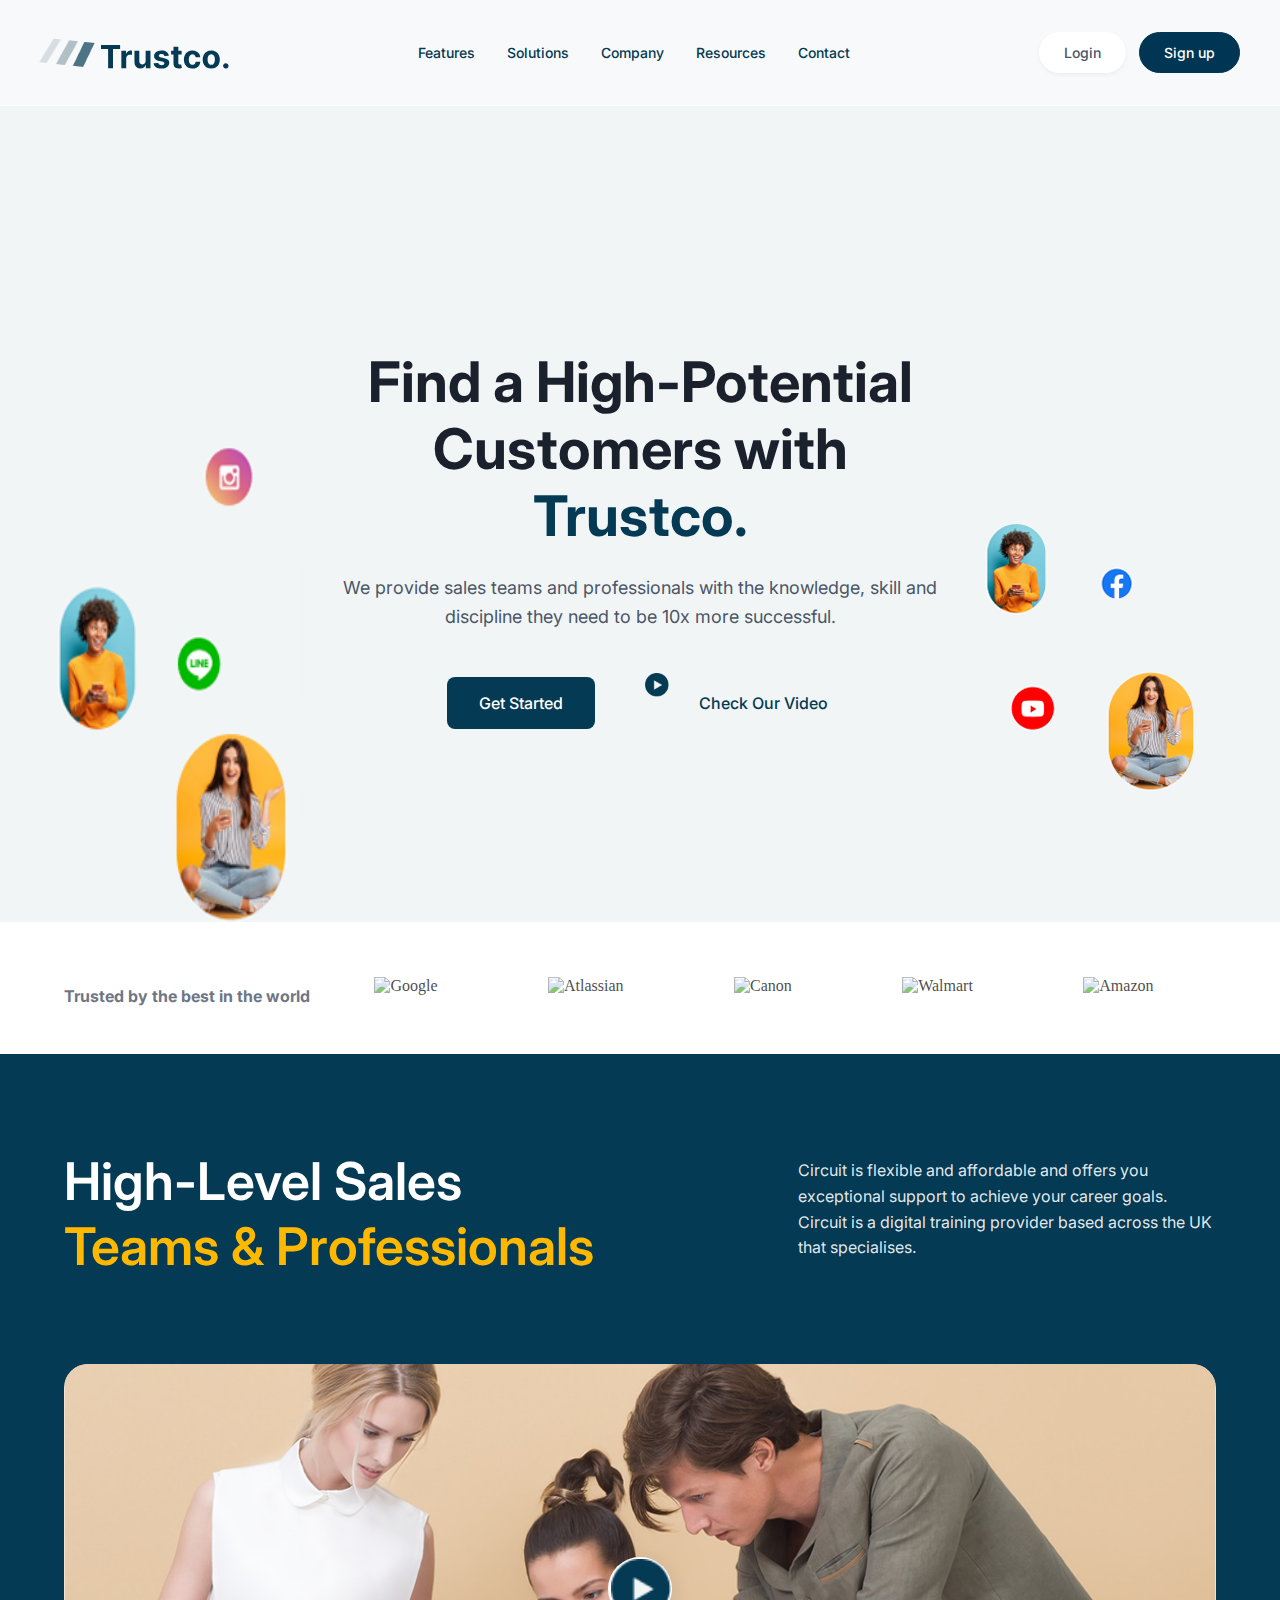
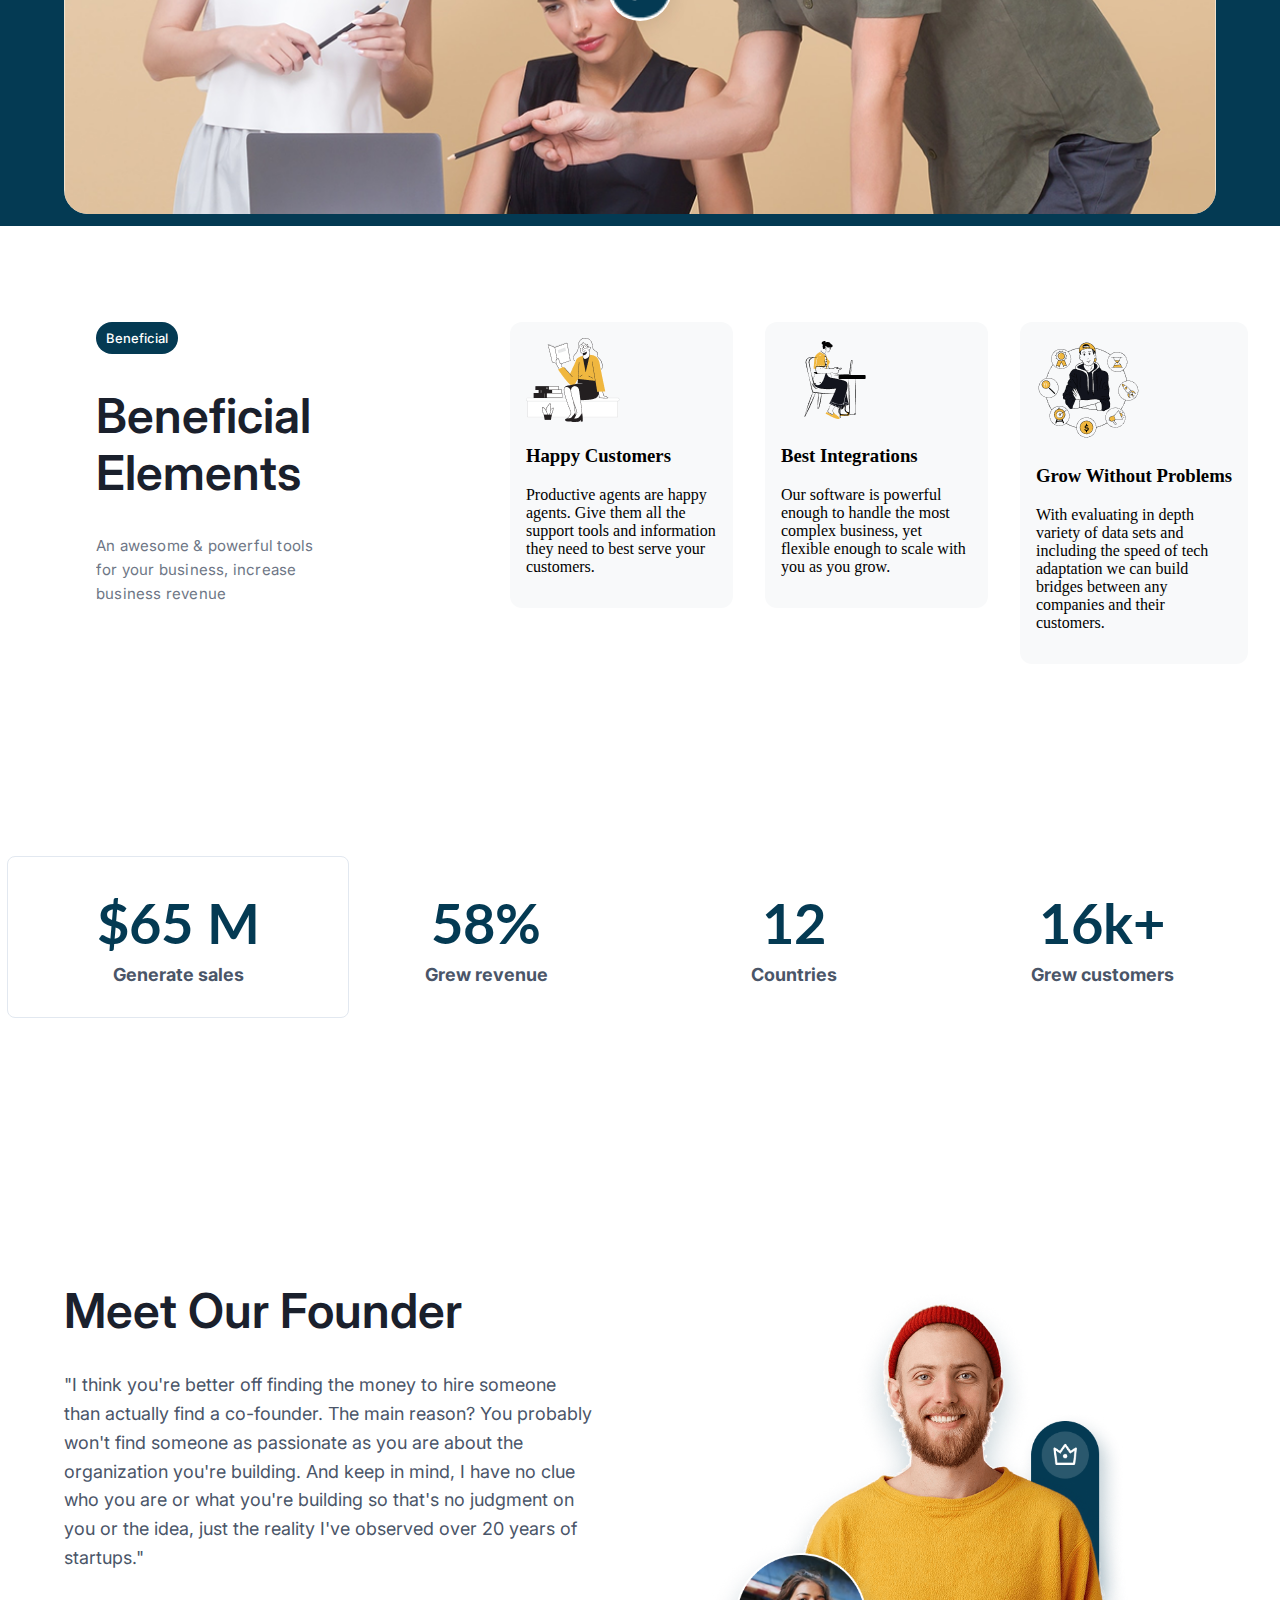
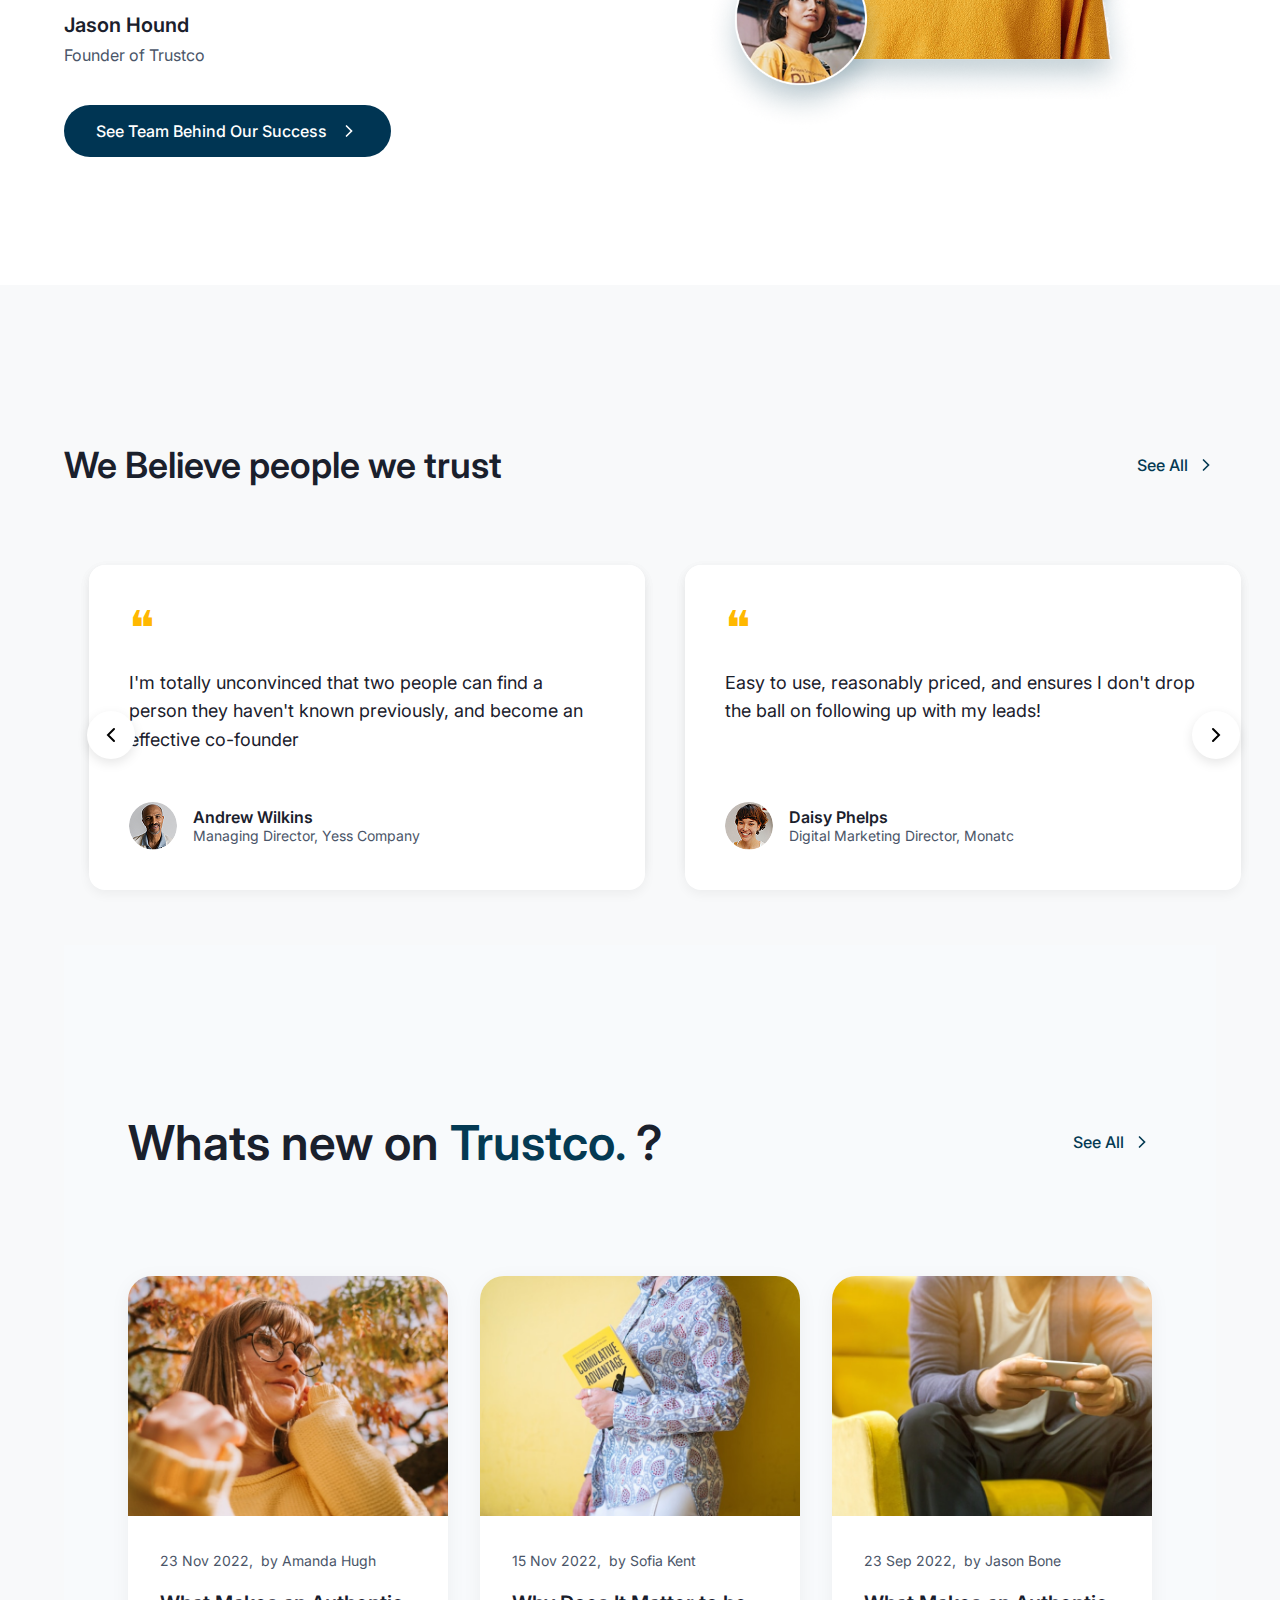
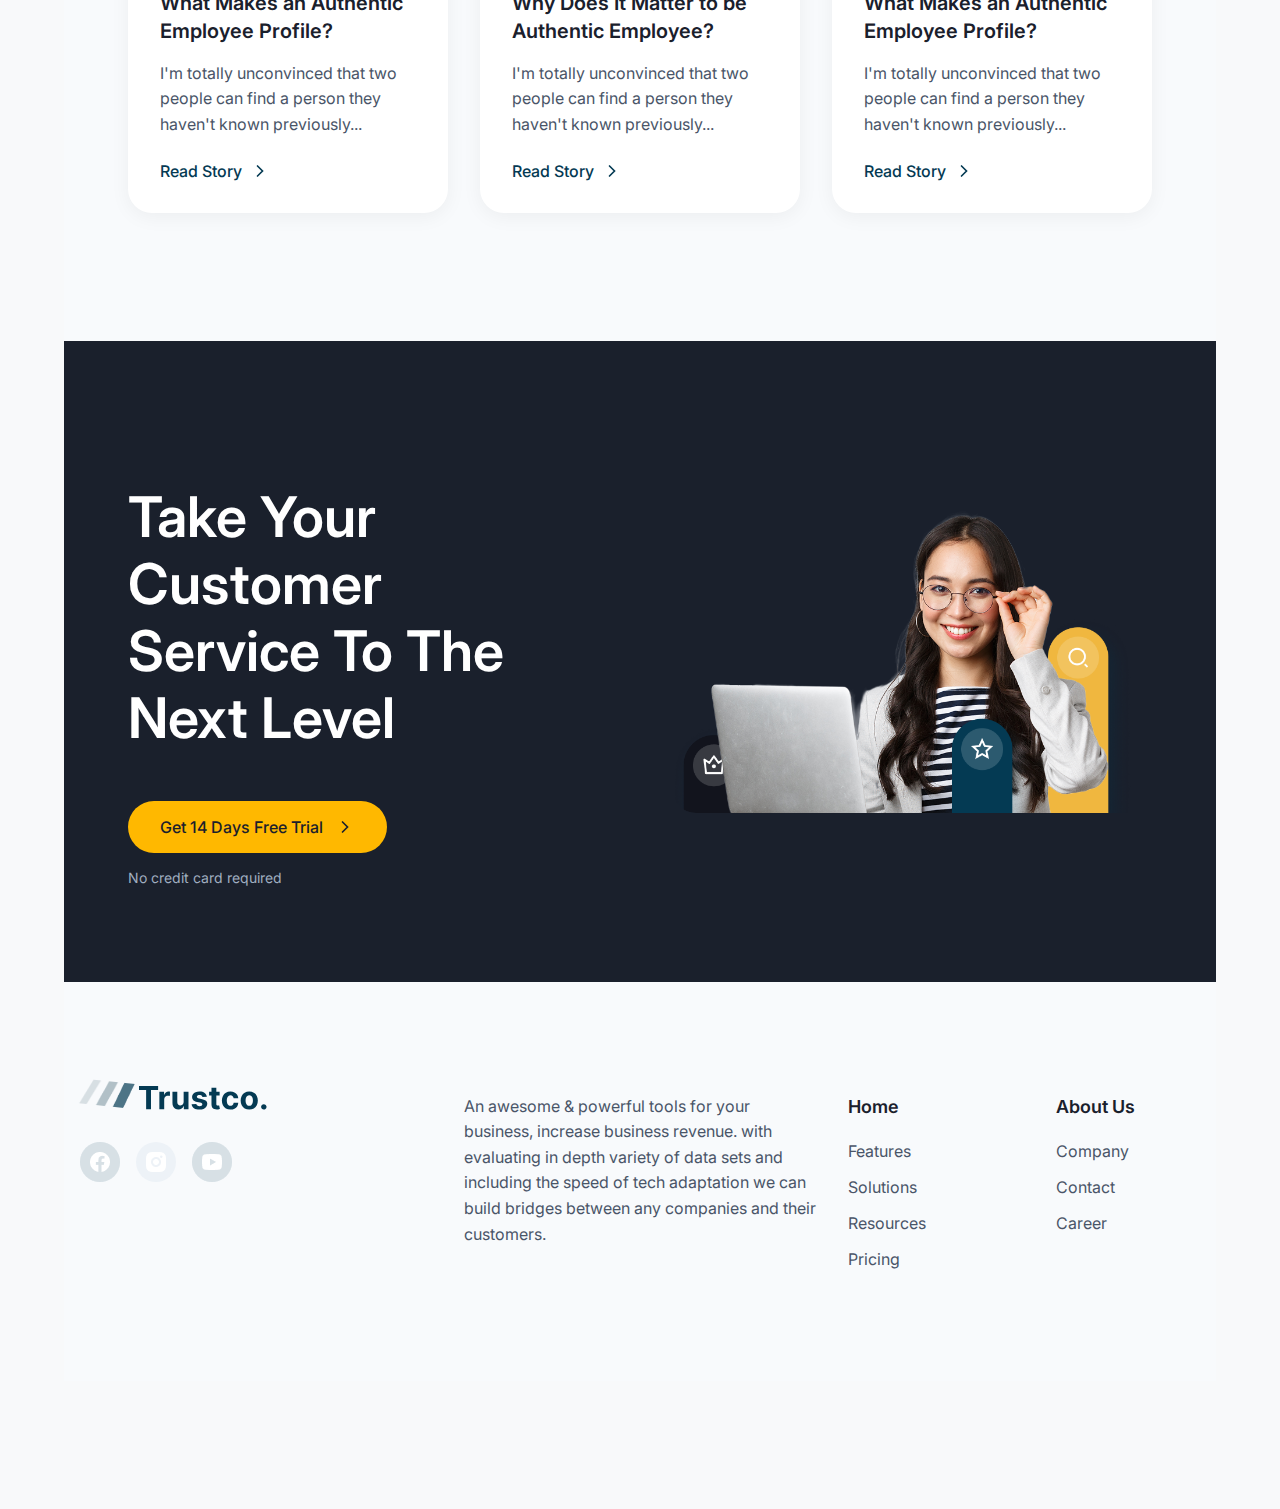
==== index.html @ 43c76c1c "Merge branch 'tr30-impliment-contact-page-responsiveness' into test-merge" ====
<!DOCTYPE html>
<html lang="en">
<head>
    <meta charset="UTF-8">
    <meta name="viewport" content="width=device-width, initial-scale=1.0">
    <title>TrustCo</title>
    <link rel="stylesheet" href="Style.css">
    <link href="https://fonts.googleapis.com/css2?family=Inter:wght@400;500;600;700&display=swap" rel="stylesheet">
</head>


<body>
    <header>
        <div class="header-section">
            <div class="logo">
                <div class="logo-sub">
                    <span class="stripe stripe-1">
                        <img src="./assets/Vector.png" class="logoimg1" style="opacity: 0.15;"/>
                    </span>
                    <span class="stripe stripe-2">
                        <img src="./assets/Vector (1).png" class="logoimg1" style="opacity: 0.4;"/>
                    </span>
                    <span class="stripe stripe-3">
                        <img src="./assets/Vector (3).png" class="logoimg1" style="opacity: 1;"/>
                    </span>
                </div>
                <img src="./assets/Trustco..svg" class="logoimg"/>  <!-- changed class from logoimg1 to logoimg -->
            </div>
            <div class="hamburger">
                <div class="bar"></div>
                <div class="bar"></div>
                <div class="bar"></div>
            </div>
    
            <nav class="nav-menu">
                <ul class="list-items">
                    <li class="list-data"><a>Features</a></li>
                    <li class="list-data"><a>Solutions</a></li>
                    <li class="list-data"><a>Company</a></li>
                    <li class="list-data"><a>Resources</a></li>
                    <li class="list-data"><a href="./contact.html">Contact</a></li>
                </ul>
                <!-- Mobile buttons -->
                <div class="mobile-btns">
                    <button class="logbtn">Login</button>
                    <button class="signbtn">Sign up</button>
                </div>
            </nav>
            <!-- Desktop/Laptop buttons -->
            <div class="btns desktop-btns">
                <button class="logbtn">Login</button>
                <button class="signbtn">Sign up</button>
            </div>
                </div>
    
        </div>
    </header>
<main class="container">
    <section class="primary-section">

        <div class="content-wrapper">

            <div class="floating-left">
                <div class="profile-oval">
                    <img src="assets/Hero 5.png" 
                     alt="Profile" 
                     class="img1">
                </div>
               
            </div>

            <div class="text-content">
                <h1 class="main-title">Find a High-Potential Customers with <span class="highlight">Trustco.</span></h1>
                <p class="subtitle">We provide sales teams and professionals with the knowledge, skill and discipline they need to be 10x more successful.</p>
                <div class="action-buttons">
                    <button class="primary-btn">Get Started</button>
                    <button class="secondary-btn">
                        <div class="play-icon">
                            <img src="./assets/Play.png"/>
                            
                        </div>
                        Check Our Video
                    </button>
                </div>
            </div>

            <div class="floating-right">
                <div class="social-circle instagram">
                    <img src="assets/Hero 6.png" alt="Instagram" class="img1">
                </div>
               
            </div>
        </div>
    </section>
    <section class="trusted-section">
        <div class="trusted-container">
            <h3 class="trusted-text">Trusted by the best in the world</h3>
            <div class="trusted-logos">
                <img src="./assets/google.png" alt="Google" class="company-logo">
                <img src="./assets/atlassian.png" alt="Atlassian" class="company-logo">
                <img src="./assets/canon.png" alt="Canon" class="company-logo">
                <img src="./assets/walmart.png" alt="Walmart" class="company-logo">
                <img src="./assets/amazon.png" alt="Amazon" class="company-logo">
            </div>
        </div>
    </section>
    <section class="hero-section">
        <div class="hero-container">
            <div class="hero-content">
                <div class="hero-text-content">
                    <div class="hero-title-wrapper">
                        <h1 class="hero-title">High-Level Sales<br><span class="hero-subtitle">Teams & Professionals</span></h1>
                    </div>
                    <div class="hero-text-wrapper">
                        <p class="hero-text">Circuit is flexible and affordable and offers you exceptional support to achieve your career goals. Circuit is a digital training provider based across the UK that specialises.</p>
                    </div>
                </div>
                <div class="hero-image">
                    <img src="./assets/BG.png" alt="Sales Team" class="team-image">
                    <div class="play-button">
                        <img src="./assets/Play.png" alt="Play" class="play-icon">
                    </div>
                </div>
            </div>
        </div>
    </section>
    <section class="beneficial-section" style="overflow: hidden;">
        <div class="beneficial-content">
            <div class="beneficial-info">
                <div class="beneficial-tag">Beneficial</div>
                <!-- Fix the class name typo -->
                <h1 class="beneficial-title">Beneficial<br>Elements</h1>
                <p class="beneficial-desc">An awesome & powerful tools for your business, increase business revenue</p>
            </div>
            
            <div class="benefit-card">
                <div class="benefit-icon">
                    <img src="./assets/Illust 1.png" alt="Happy Customers">
                </div>
                <h3 class="benefit-title">Happy Customers</h3>
                <p class="benefit-text">Productive agents are happy agents. Give them all the support tools and information they need to best serve your customers.</p>
            </div>
            
            <div class="benefit-card">
                <div class="benefit-icon">
                    <img src="./assets/Illust 2.png" alt="Best Integrations">
                </div>
                <h3 class="benefit-title">Best Integrations</h3>
                <p class="benefit-text">Our software is powerful enough to handle the most complex business, yet flexible enough to scale with you as you grow.</p>
            </div>
            
            <div class="benefit-card">
                <div class="benefit-icon">
                    <img src="./assets/Illust 3.png" alt="Grow Without Problems">
                </div>
                <h3 class="benefit-title">Grow Without Problems</h3>
                <p class="benefit-text">With evaluating in depth variety of data sets and including the speed of tech adaptation we can build bridges between any companies and their customers.</p>
            </div>
        </div>
    </section>
    <div class="main-wrapper">
        <section class="statistics-section">
            <div class="statistics-container">
                <div class="stat-item">
                    <div class="stat-box">
                        <div class="stat-number">$65 M</div>
                        <div class="stat-label">Generate sales</div>
                    </div>
                </div>
                <div class="stat-item">
                    <div class="stat-box">
                        <div class="stat-number">58%</div>
                        <div class="stat-label">Grew revenue</div>
                    </div>
                </div>
                <div class="stat-item">
                    <div class="stat-box">
                        <div class="stat-number">12</div>
                        <div class="stat-label">Countries</div>
                    </div>
                </div>
                <div class="stat-item">
                    <div class="stat-box">
                        <div class="stat-number">16k+</div>
                        <div class="stat-label">Grew customers</div>
                    </div>
                </div>
            </div>
        </section>
    </div>

    <section class="founder-section">
        <div class="founder-container">
            <div class="founder-content">
                <h2 class="founder-title">Meet Our Founder</h2>
                <p class="founder-quote">"I think you're better off finding the money to hire someone than actually find a co-founder. The main reason? You probably won't find someone as passionate as you are about the organization you're building. And keep in mind, I have no clue who you are or what you're building so that's no judgment on you or the idea, just the reality I've observed over 20 years of startups."</p>
                <div class="founder-info">
                    <h3 class="founder-name">Jason Hound</h3>
                    <span class="founder-position">Founder of Trustco</span>
                </div>
                <a href="#" class="team-link">
                    See Team Behind Our Success
                    <svg width="20" height="20" viewBox="0 0 24 24" fill="none">
                        <path d="M9 18L15 12L9 6" stroke="currentColor" stroke-width="2" stroke-linecap="round"/>
                    </svg>
                </a>
            </div>
            <div class="founder-image-wrapper">
                <img src="./assets/Decoration Profile.png" alt="Founder" class="founder-image">
                <!-- <div class="team-member-circle">
                    <img src="./assets/team-member.jpg" alt="Team Member" class="team-member-image">
                </div> -->
                <!-- <div class="notification-badge">
                    <img src="./assets/crown.png" alt="Crown" class="crown-icon">
                    <span class="badge-number">1</span>
                </div> -->
            </div>
        </div>
    </section>        

    <section class="testimonials-section">
        <div class="testimonials-container">
            <div class="testimonials-header">
                <h2 class="testimonials-title">We Believe people we trust</h2>
                <a href="#" class="see-all">
                    See All
                    <svg width="20" height="20" viewBox="0 0 24 24" fill="none">
                        <path d="M9 18L15 12L9 6" stroke="currentColor" stroke-width="2" stroke-linecap="round"/>
                    </svg>
                </a>
            </div>
    
            <div class="carousel-container">
                <div class="testimonials-slider">
                    <!-- Slide 1 -->
                    <div class="testimonial-slide">
                        <div class="testimonial-card">
                            <div class="testimonial-content">
                                <div class="quote-mark">❝</div>
                                <blockquote class="testimonial-text">
                                    I'm totally unconvinced that two people can find a person they haven't known previously, and become an effective co-founder
                                </blockquote>
                                <footer class="testimonial-footer">
                                    <div class="author-details">
                                        <img src="./assets/Photo.png" alt="Andrew Wilkins" class="author-avatar">
                                        <div class="author-info">
                                            <cite class="author-name">Andrew Wilkins</cite>
                                            <span class="author-title">Managing Director, Yess Company</span>
                                        </div>
                                    </div>
                                </footer>
                            </div>
                        </div>
                        <div class="testimonial-card">
                            <div class="testimonial-content">
                                <div class="quote-mark">❝</div>
                                <blockquote class="testimonial-text">
                                    Easy to use, reasonably priced, and ensures I don't drop the ball on following up with my leads!
                                </blockquote>
                                <footer class="testimonial-footer">
                                    <div class="author-details">
                                        <img src="./assets/Photo (1).png" alt="Daisy Phelps" class="author-avatar">
                                        <div class="author-info">
                                            <cite class="author-name">Daisy Phelps</cite>
                                            <span class="author-title">Digital Marketing Director, Monatc</span>
                                        </div>
                                    </div>
                                </footer>
                            </div>
                        </div>
                    </div>
    
                    <!-- Slide 2 -->
                    <div class="testimonial-slide">
                        <div class="testimonial-card">
                            <div class="testimonial-content">
                                <div class="quote-mark">❝</div>
                                <blockquote class="testimonial-text">
                                    The platform has transformed how we engage with customers. The analytics provide invaluable insights for our strategy.
                                </blockquote>
                                <footer class="testimonial-footer">
                                    <div class="author-details">
                                        <img src="./assets/Photo.png" alt="Michael Johnson" class="author-avatar">
                                        <div class="author-info">
                                            <cite class="author-name">Michael Johnson</cite>
                                            <span class="author-title">CEO, Innovate Solutions</span>
                                        </div>
                                    </div>
                                </footer>
                            </div>
                        </div>
                        <div class="testimonial-card">
                            <div class="testimonial-content">
                                <div class="quote-mark">❝</div>
                                <blockquote class="testimonial-text">
                                    Implementation was seamless, and the support team was exceptional throughout the entire process.
                                </blockquote>
                                <footer class="testimonial-footer">
                                    <div class="author-details">
                                        <img src="./assets/Photo (1).png" alt="Sarah Williams" class="author-avatar">
                                        <div class="author-info">
                                            <cite class="author-name">Sarah Williams</cite>
                                            <span class="author-title">Operations Manager, TechFlow</span>
                                        </div>
                                    </div>
                                </footer>
                            </div>
                        </div>
                    </div>
    
                    <!-- Slide 3 -->
                    <div class="testimonial-slide">
                        <div class="testimonial-card">
                            <div class="testimonial-content">
                                <div class="quote-mark">❝</div>
                                <blockquote class="testimonial-text">
                                    The ROI we've seen since implementing this solution has exceeded our expectations by 200%.
                                </blockquote>
                                <footer class="testimonial-footer">
                                    <div class="author-details">
                                        <img src="./assets/Photo.png" alt="Robert Chen" class="author-avatar">
                                        <div class="author-info">
                                            <cite class="author-name">Robert Chen</cite>
                                            <span class="author-title">Finance Director, Global Ventures</span>
                                        </div>
                                    </div>
                                </footer>
                            </div>
                        </div>
                        <div class="testimonial-card">
                            <div class="testimonial-content">
                                <div class="quote-mark">❝</div>
                                <blockquote class="testimonial-text">
                                    Their customer-centric approach and attention to detail make them stand out in a crowded market.
                                </blockquote>
                                <footer class="testimonial-footer">
                                    <div class="author-details">
                                        <img src="./assets/Photo (1).png" alt="Emma Rodriguez" class="author-avatar">
                                        <div class="author-info">
                                            <cite class="author-name">Emma Rodriguez</cite>
                                            <span class="author-title">Customer Success Lead, Elevate</span>
                                        </div>
                                    </div>
                                </footer>
                            </div>
                        </div>
                    </div>
    
                    <!-- Slide 4 -->
                    <div class="testimonial-slide">
                        <div class="testimonial-card">
                            <div class="testimonial-content">
                                <div class="quote-mark">❝</div>
                                <blockquote class="testimonial-text">
                                    We've been able to scale our operations efficiently while maintaining quality, thanks to this platform.
                                </blockquote>
                                <footer class="testimonial-footer">
                                    <div class="author-details">
                                        <img src="./assets/Photo.png" alt="David Park" class="author-avatar">
                                        <div class="author-info">
                                            <cite class="author-name">David Park</cite>
                                            <span class="author-title">Growth Manager, Scaling Inc</span>
                                        </div>
                                    </div>
                                </footer>
                            </div>
                        </div>
                        <div class="testimonial-card">
                            <div class="testimonial-content">
                                <div class="quote-mark">❝</div>
                                <blockquote class="testimonial-text">
                                    The intuitive interface and powerful features have made our team more productive than ever before.
                                </blockquote>
                                <footer class="testimonial-footer">
                                    <div class="author-details">
                                        <img src="./assets/Photo (1).png" alt="Jessica Taylor" class="author-avatar">
                                        <div class="author-info">
                                            <cite class="author-name">Jessica Taylor</cite>
                                            <span class="author-title">Product Manager, NextGen</span>
                                        </div>
                                    </div>
                                </footer>
                            </div>
                        </div>
                    </div>
                </div>
    
                <button class="carousel-button prev">
                    <svg width="24" height="24" viewBox="0 0 24 24" fill="none">
                        <path d="M15 18L9 12L15 6" stroke="currentColor" stroke-width="2" stroke-linecap="round"/>
                    </svg>
                </button>
                <button class="carousel-button next">
                    <svg width="24" height="24" viewBox="0 0 24 24" fill="none">
                        <path d="M9 18L15 12L9 6" stroke="currentColor" stroke-width="2" stroke-linecap="round"/>
                    </svg>
                </button>
            </div>
    
            <div class="slider-navigation">
                <button class="nav-dot active" aria-label="Slide 1"></button>
                <button class="nav-dot" aria-label="Slide 2"></button>
                <button class="nav-dot" aria-label="Slide 3"></button>
                <button class="nav-dot" aria-label="Slide 4"></button>
            </div>
            <section class="blog-section">
                <div class="blog-container">
                    <div class="blog-header">
                        <h2 class="blog-title">Whats new on <span>Trustco.</span> ?</h2>
                        <a href="#" class="see-all">
                            See All
                            <svg width="20" height="20" viewBox="0 0 24 24" fill="none">
                                <path d="M9 18L15 12L9 6" stroke="currentColor" stroke-width="2" stroke-linecap="round"/>
                            </svg>
                        </a>
                    </div>
            
                    <div class="blog-grid">
                        <!-- Blog Card 1 -->
                        <article class="blog-card">
                            <img src="./assets/Photo (2).png" alt="Employee Profile" class="blog-image">
                            <div class="blog-content">
                                <div class="blog-meta">
                                    <span class="blog-date">23 Nov 2022,</span>
                                    <span class="blog-author">by Amanda Hugh</span>
                                </div>
                                <h3 class="blog-card-title">What Makes an Authentic Employee Profile?</h3>
                                <p class="blog-excerpt">I'm totally unconvinced that two people can find a person they haven't known previously...</p>
                                <a href="#" class="read-more">
                                    Read Story
                                    <svg width="20" height="20" viewBox="0 0 24 24" fill="none">
                                        <path d="M9 18L15 12L9 6" stroke="currentColor" stroke-width="2" stroke-linecap="round"/>
                                    </svg>
                                </a>
                            </div>
                        </article>
            
                        <!-- Blog Card 2 -->
                        <article class="blog-card">
                            <img src="./assets/Photo (3).png" alt="Authentic Employee" class="blog-image">
                            <div class="blog-content">
                                <div class="blog-meta">
                                    <span class="blog-date">15 Nov 2022,</span>
                                    <span class="blog-author">by Sofia Kent</span>
                                </div>
                                <h3 class="blog-card-title">Why Does It Matter to be Authentic Employee?</h3>
                                <p class="blog-excerpt">I'm totally unconvinced that two people can find a person they haven't known previously...</p>
                                <a href="#" class="read-more">
                                    Read Story
                                    <svg width="20" height="20" viewBox="0 0 24 24" fill="none">
                                        <path d="M9 18L15 12L9 6" stroke="currentColor" stroke-width="2" stroke-linecap="round"/>
                                    </svg>
                                </a>
                            </div>
                        </article>
            
                        <!-- Blog Card 3 -->
                        <article class="blog-card">
                            <img src="./assets/Photo (4).png" alt="Employee Profile" class="blog-image">
                            <div class="blog-content">
                                <div class="blog-meta">
                                    <span class="blog-date">23 Sep 2022,</span>
                                    <span class="blog-author">by Jason Bone</span>
                                </div>
                                <h3 class="blog-card-title">What Makes an Authentic Employee Profile?</h3>
                                <p class="blog-excerpt">I'm totally unconvinced that two people can find a person they haven't known previously...</p>
                                <a href="#" class="read-more">
                                    Read Story
                                    <svg width="20" height="20" viewBox="0 0 24 24" fill="none">
                                        <path d="M9 18L15 12L9 6" stroke="currentColor" stroke-width="2" stroke-linecap="round"/>
                                    </svg>
                                </a>
                            </div>
                        </article>
                    </div>
                </div>
            </section>
            <section class="cta-section">
                <div class="cta-container">
                    <div class="cta-content">
                        <h2 class="cta-title">Take Your Customer<br>Service To The Next Level</h2>
                        <div class="cta-actions">
                            <a href="#" class="cta-button">
                                Get 14 Days Free Trial
                                <svg width="20" height="20" viewBox="0 0 24 24" fill="none">
                                    <path d="M9 18L15 12L9 6" stroke="currentColor" stroke-width="2" stroke-linecap="round"/>
                                </svg>
                            </a>
                            <p class="cta-note">No credit card required</p>
                        </div>
                    </div>
                    <div class="cta-image-wrapper">
                        <img src="./assets/Decorations.png" alt="Customer Service" class="cta-image">
                      
                    </div>
                </div>
            </section>
            <footer class="main-footer">
                <div class="footer-wrapper">
                    <div class="footer-left">
                        <div class="footer-brand">
                            <div class="logo-sub">
                                <span class="stripe stripe-1">
                                    <img src="./assets/Vector.png" class="logoimg1" style="opacity: 5;"/>
                                </span>
                                <span class="stripe stripe-2">
                                    <img src="./assets/Vector (1).png" class="logoimg1" style="opacity: 6;"/>
                                </span>
                                <span class="stripe stripe-3">
                                    <img src="./assets/Vector (3).png" class="logoimg1" style="opacity: 7;"/>
                                </span>
                            </div>
                            <img src="./assets/Trustco..svg" class="logoimg"/>  <!-- changed class from logoimg1 to logoimg -->
                        </div>
                        <!-- <div class="footer-brand">
                            <img src="./assets/Trustco..svg" alt="Trustco Logo" class="footer-logo"/>
                        </div> -->
                       <div class="social-media">
                            <a href="#" class="social-icon">
                                <img src="./assets/Iconfoot1.png" alt="Facebook"/>
                            </a>
                            <a href="#" class="social-icon">
                                <img src="./assets/Group.png" alt="Instagram"/>
                            </a>
                            <a href="#" class="social-icon">
                                <img src="./assets/Iconfooter.png" alt="YouTube"/>
                            </a>
                        </div>
                    </div>
                    <div class="footer-middle">
                         <p class="footer-description">An awesome & powerful tools for your business, increase business revenue. with evaluating in depth variety of data sets and including the speed of tech adaptation we can build bridges between any companies and their customers.</p>
                        
            
                    </div>
                    <div class="footer-right">
                        <div class="footer-nav">
                            <h3>Home</h3>
                            <ul>
                                <li><a href="#">Features</a></li>
                                <li><a href="#">Solutions</a></li>
                                <li><a href="#">Resources</a></li>
                                <li><a href="#">Pricing</a></li>
                            </ul>
                        </div>
                        <div class="footer-nav">
                            <h3>About Us</h3>
                            <ul>
                                <li><a href="#">Company</a></li>
                                <li><a href="#">Contact</a></li>
                                <li><a href="#">Career</a></li>
                            </ul>
                        </div>
                    </div>
                </div>
            </footer>
</main>

<script>
    const hamburger = document.querySelector('.hamburger');
    const navMenu = document.querySelector('.nav-menu');

    hamburger.addEventListener('click', () => {
        hamburger.classList.toggle('active');
        navMenu.classList.toggle('active');
    });
// htytytyht
    // Close menu when clicking outside
    document.addEventListener('click', (e) => {
        if (!hamburger.contains(e.target) && !navMenu.contains(e.target)) {
            hamburger.classList.remove('active');
            navMenu.classList.remove('active');
        }
    });

    // Close menu when clicking a link
    document.querySelectorAll('.nav-menu a').forEach(link => {
        link.addEventListener('click', () => {
            hamburger.classList.remove('active');
            navMenu.classList.remove('active');
        });
    });
    class TestimonialsSlider {
    constructor() {
        this.slider = document.querySelector('.testimonials-slider');
        this.slides = document.querySelectorAll('.testimonial-slide');
        this.prevBtn = document.querySelector('.carousel-button.prev');
        this.nextBtn = document.querySelector('.carousel-button.next');
        this.currentSlide = 0;
        this.slideCount = this.slides.length;
        this.autoPlayInterval = 5000;
        this.isAnimating = false;
        this.animationDuration = 800; // Match this with CSS transition duration
        
        this.init();
    }

    init() {
        this.updateSliderPosition();
        this.addEventListeners();
        this.startAutoPlay();
    }

    updateSliderPosition() {
        // Calculate the position with the gap
        const slideWidth = 100; // 100%
        const slideGap = 40; // 40px converted to percentage of container width
        const containerWidth = this.slider.parentElement.offsetWidth;
        const gapPercentage = (slideGap / containerWidth) * 100;
        
        const position = this.currentSlide * (slideWidth + gapPercentage);
        this.slider.style.transform = `translateX(-${position}%)`;
    }

    nextSlide() {
        if (this.isAnimating) return;
        this.isAnimating = true;
        
        this.currentSlide = (this.currentSlide + 1) % this.slideCount;
        this.updateSliderPosition();
        
        setTimeout(() => {
            this.isAnimating = false;
        }, this.animationDuration);
    }

    prevSlide() {
        if (this.isAnimating) return;
        this.isAnimating = true;
        
        this.currentSlide = (this.currentSlide - 1 + this.slideCount) % this.slideCount;
        this.updateSliderPosition();
        
        setTimeout(() => {
            this.isAnimating = false;
        }, this.animationDuration);
    }

    addEventListeners() {
        // Navigation buttons
        this.prevBtn?.addEventListener('click', () => this.prevSlide());
        this.nextBtn?.addEventListener('click', () => this.nextSlide());

        // Touch events for mobile
        let touchStartX = 0;
        let touchEndX = 0;

        this.slider.addEventListener('touchstart', (e) => {
            touchStartX = e.touches[0].clientX;
        }, { passive: true });

        this.slider.addEventListener('touchend', (e) => {
            touchEndX = e.changedTouches[0].clientX;
            const diff = touchStartX - touchEndX;

            if (Math.abs(diff) > 50) {
                if (diff > 0) this.nextSlide();
                else this.prevSlide();
            }
        }, { passive: true });

        // Keyboard navigation
        document.addEventListener('keydown', (e) => {
            if (e.key === 'ArrowLeft') this.prevSlide();
            if (e.key === 'ArrowRight') this.nextSlide();
        });
    }

    startAutoPlay() {
        setInterval(() => {
            if (!document.hidden && !this.isAnimating) {
                this.nextSlide();
            }
        }, this.autoPlayInterval);
    }
}

document.addEventListener('DOMContentLoaded', () => {
    new TestimonialsSlider();
});
</script>
</body>
<!-- Add before closing body tag -->

</html>
---- Style.css ----
@import url('https://fonts.googleapis.com/css2?family=Lato:ital,wght@0,100;0,300;0,400;0,700;0,900;1,100;1,300;1,400;1,700;1,900&display=swap');
body {
    margin: 0;
    padding: 0;
    display: block
}

.header-section {
    display: flex;
    justify-content: space-between;
    align-items: center;
    padding: 2.0rem 2.5rem;  /* increased from 0.8rem 2rem */
    margin: 0;
    background-color: #f8f9fa;
}
.hero-section {
    padding: 2rem 0;
    background-color: #ffffff;
    overflow: hidden;
}

.hero-container {
    max-width: 1200px;
    margin: 0 auto;
    padding: 0 4rem;
}

.hero-content {
    display: flex;
    align-items: center;
    gap: 4rem;
}

.hero-text-content {
    flex: 1;
    max-width: 580px;
}

.hero-title {
    font-family: 'Inter', sans-serif;
    font-size: 56px;
    font-weight: 600;
    line-height: 1.2;
    color: #1A202C;
    margin-bottom: 1.5rem;
}

.hero-subtitle {
    color: #043A53;
}

.hero-text {
    font-family: 'Inter', sans-serif;
    font-size: 18px;
    line-height: 1.6;
    color: #4A5568;
}

.hero-image {
    flex: 1;
    position: relative;
}

.team-image {
    width: 100%;
    height: auto;
    border-radius: 24px;
}

.play-button {
    position: absolute;
    top: 50%;
    left: 50%;
    transform: translate(-50%, -50%);
    cursor: pointer;
}

.play-icon {
    width: 80px;
    height: 80px;
    transition: transform 0.3s ease;
}

.play-button:hover .play-icon {
    transform: scale(1.1);
}


/* Tablet Styles */

/* ... existing code ... */

/* Tablet Styles */
@media screen and (max-width: 768px) {
    .hero-text-content {
        flex-direction: column;
        gap: 2rem;
        text-align: center;
        align-items: center;
    }

    .hero-title-wrapper {
        flex: 1;
        width: 100%;
        text-align: center;
    }

    .hero-text-wrapper {
        flex: 1;
        width: 100%;
        text-align: center;
    }

    .hero-title {
        text-align: center;
        margin: 0 auto;
        max-width: 600px;
    }

    .hero-subtitle {
        text-align: center;
        margin: 0.5rem auto 0;
    }

    .hero-text {
        text-align: center;
        margin: 1.5rem auto 0;
        max-width: 600px;
    }
}
/* Mobile Styles */
@media screen and (max-width: 576px) {
    .hero-section {
        padding: 4rem 0;
    }

    .hero-title {
        font-size: 36px;
    }

    .hero-text {
        font-size: 15px;
    }

    .play-icon {
        width: 60px;
        height: 60px;
    }
}
/* @media screen and (max-width: 768px) {
    .hero-section {
        padding: 3rem 0;
    }
    
    .hero-container {
        padding: 0 2rem;
    }

    .hero-image {
        height: 300px;
    }
} */

.logo {
    display: flex;
    align-items: center;
    gap: 10px;
}

.logo-sub {
    display: flex;
    line-height: 0;
    transform: rotate(6deg);
    gap: -40px;  /* increased negative gap to bring stripes even closer */
}

.stripe {
    display: block;
    line-height: 0;
    margin-right: -3px;  /* increased negative margin for tighter spacing */
}

.stripe-1 img {
    height: 25px;
    width: 20px;
}

.stripe-2 img {
    height: 25px;
    width: 40px;
}

.stripe-3 img {
    height: 25px;
    width: 80px;
}

.logoimg1 {
    display: block;
    opacity: 0.7 !important;
    margin: 0;
    padding: 0;
}


.logo-sub img:nth-child(1) {
    width: 20px;
}

.logo-sub img:nth-child(2) {
    width: 25px;
    padding: 0%;
}

.logo-sub img:nth-child(3) {
    width: 20px;
}

.logoimg {
    height: 24px;
    align-items: center;
    width: auto;
    margin-top: 8px;
    /* margin-left: 4px; */
}

.logoimg2 {
    width: 16px;
    height: auto;
    display: block;
    margin: 0;
    padding: 0;
}


.list-items {
    display: flex;
    gap: 2rem;
    align-items: center;
    margin: 0;
    padding: 0;
    list-style: none;
}

.list-data {
    padding: 0;
    color: #4A5568;
    font-family: 'Inter', sans-serif;
    font-weight: 400;
    font-size: 14px;
}

.list-data a {
    cursor: pointer;
    text-decoration: none;
    color: #043A53;
    font-weight: 500;
    position: relative;
    transition: color 0.3s ease;
}

.list-data a:hover {
    color: #065d84;  /* slightly lighter shade for hover */
}

.list-data a::after {
    content: '';
    position: absolute;
    width: 0;
    height: 2px;
    bottom: -4px;
    left: 0;
    background-color: #043A53;
    transition: width 0.3s ease;
}

.list-data a:hover::after {
    width: 100%;
}

.btns {
    display: flex;
    gap: 0.8rem;
    align-items: center;
}

.logbtn {
    padding: 0.7rem 1.5rem;
    border: 1px solid transparent;
    border-radius: 25px;
    background: white;
    color: #4A5568;
    font-family: 'Inter', sans-serif;
    cursor: pointer;
    font-size: 14px;
    font-weight: 500;
    box-shadow: 0 2px 4px rgba(0, 0, 0, 0.05);
    transition: all 0.3s ease-in-out;
}

.logbtn:hover {
    background: #043A53;
    color: white;
    border-color: #043A53;
    transform: translateY(-2px);
    box-shadow: 0 6px 12px rgba(4, 58, 83, 0.2);
}

.signbtn {
    padding: 0.7rem 1.5rem;
    border: 1px solid #003553;
    border-radius: 25px;
    background-color: #003553;
    color: white;
    font-family: 'Inter', sans-serif;
    cursor: pointer;
    font-size: 14px;
    font-weight: 500;
    transition: all 0.3s ease-in-out;
}

.signbtn:hover {
    background-color: white;
    color: #003553;
    transform: translateY(-2px);
    box-shadow: 0 6px 12px rgba(4, 58, 83, 0.2);
}


/* Add these new styles */
.hamburger {
    display: none;
    cursor: pointer;
    z-index: 1000;
}

.bar {
    width: 25px;
    height: 3px;
    margin: 5px;
    background-color: #043A53;
    transition: all 0.3s ease;
}

.mobile-btns {
    display: none;
}

@media screen and (max-width: 768px) {
    .header-section {
        position: relative;
        justify-content: center;
    }
    .beneficial-info{
        padding: 0% !important;
        /* margin: 0% !important; */
    }
 
    .hamburger {
        display: block;
        position: absolute;
        left: 2.5rem;
        top: 50%;
        transform: translateY(-50%);
    }

    .logo {
        margin: 0 auto;
    }

    .nav-menu {
        position: fixed;
        left: -100%;
        top: 0;
        width: 300px;
        height: 100vh;
        background: white;
        padding: 80px 30px;
        transition: 0.3s ease-in-out;
        box-shadow: 2px 0 10px rgba(0, 0, 0, 0.1);
        z-index: 999;
        overflow-y: auto;
    }

    .nav-menu.active {
        left: 0;
    }

    .list-items {
        flex-direction: column;
        align-items: flex-start;
        gap: 1.5rem;
        opacity: 0;
        transition: opacity 0.3s ease-in-out;
    }

    .nav-menu.active .list-items {
        opacity: 1;
        transition-delay: 0.2s;
    }

    .list-data {
        width: 100%;
        font-size: 18px;
        padding: 0.3rem 0;
    }

    .list-data a {
        font-size: 1rem;
        font-weight: 500;
        display: block;
        padding: 0.4rem 0.8rem;
        color: #043A53;
        position: relative;
        transition: all 0.3s ease;
        border-radius: 6px;
    }

    .list-data a:hover {
        color: #065d84;
        background-color: rgba(4, 58, 83, 0.05);
        transform: translateX(5px);
    }

    .list-data a::after {
        content: '';
        position: absolute;
        width: 4px;
        height: 0;
        left: 0;
        top: 50%;
        transform: translateY(-50%);
        background-color: #065d84;
        transition: height 0.3s ease;
    }

    .list-data a:hover::after {
        height: 70%;
    }

    .desktop-btns {
        display: none;
    }

    .mobile-btns {
        display: flex;
        flex-direction: column;
        gap: 1rem;
        margin-top: 2.5rem;
        padding: 0 0.8rem;
        opacity: 0;
        transition: opacity 0.3s ease-in-out;
    }

    .nav-menu.active .mobile-btns {
        opacity: 1;
        transition-delay: 0.3s;
    }

    .mobile-btns .logbtn {
        width: 100%;
        text-align: center;
        padding: 0.8rem;
        border: 1px solid #043A53;
    }

    .mobile-btns .signbtn {
        width: 100%;
        text-align: center;
        padding: 0.8rem;
    }

    .mobile-btns .logbtn:hover {
        background-color: #043A53;
        color: white;
    }

    .mobile-btns .signbtn:hover {
        background-color: white;
        color: #043A53;
    }
}

/* Additional media query for very small devices */
@media screen and (max-width: 320px) {
    .nav-menu {
        width: 85%;
        padding: 70px 20px 30px;
    }

    .list-data a {
        font-size: 0.95rem;
    }
}

.trusted-section {
    padding: 3rem 0;
    background-color: #ffffff;
}

.trusted-container {
    max-width: 1200px;
    margin: 0 auto;
    padding: 0 4rem;
}

.trusted-text {
    font-size: 16px;
    font-family: 'Inter', sans-serif;
    color: #4A5568;
    opacity: 0.8;
    margin-bottom: 2rem;
}

.trusted-logos {
    display: flex;
    align-items: center;
    gap: 3rem;
}

.company-logo {
    height: 22px;
    width: auto;
    opacity: 0.7;
    transition: opacity 0.3s ease;
}

/* Desktop layout */
@media screen and (min-width: 769px) {
    .trusted-container {
        display: flex;

        align-items: center;
        justify-content: space-between;
    }

    .trusted-text {
        margin-bottom: 0;
        white-space: nowrap;
        margin-right: 3rem;
    }
 
    .beneficial-tag {
        display: inline-block;
        white-space: nowrap;
        padding: 8px 10px;
        background-color: #043A53;

        color: #ffffff;
        font-family: 'Inter', sans-serif;
        font-size: 13px;
        font-weight: 500;
        border-radius: 50px;
        /* margin-bottom: 24px; */
        border: none;
    }
    .beneficial-desc{
        width: 68%;
        line-height: 1.4;
    }
    .beneficial-content{
        /* background-color: aqua !important; */
        height: auto;
        padding: 0%;
    }

    .beneficial-title {
        font-family: 'Inter', sans-serif;
        font-size: 48px;
/* background-color: red; */
        font-weight: 600;
        line-height: 1.2;
        /* word-wrap: none; */
        color: #1A202C;
        /* margin-bottom: 24px; */
        /* word-break: keep-all; */
    }

    .benefit-title{
        word-break: none;
        white-space: nowrap;
    }
    .trusted-logos {
        flex: 1;
        justify-content: space-between;
    }
}

/* Tablet layout (576px - 768px) */
@media screen and (max-width: 768px) {
    body {
        margin: 0;
        padding: 0;
        /* overflow-x: hidden; */
        width: 100%;
    }
    .trusted-container {
        text-align: center;
        padding: 0 2rem;
        overflow:  hidden !important;
    }

    .trusted-logos {
        display: grid;
        grid-template-columns: repeat(2, 1fr);
        gap: 2.5rem;
        justify-items: center;
    }

    .company-logo:last-child {
        grid-column: 1 / -1;
    }
    .bridges-left{
        position: relative;
    }
    .award-circle {
        position:absolute !important;
        left: 39rem !important;
        bottom: 0.2rem !important;
        /* background-color:red !important; */
    }
}

/* Mobile layout (< 576px) */
@media screen and (max-width: 575px) {
    body {
        margin: 0;
        padding: 0;
        overflow-x: hidden;
        width: 100%;
    }
    .trusted-logos {
        grid-template-columns: repeat(2, 1fr);
        gap: 2rem;
    }

    .company-logo {
        height: 20px;
    }

    .trusted-text {
        font-size: 14px;
    }
    
    
}

/* Small mobile layout */
@media screen and (max-width: 425px) {
    .trusted-logos {
        grid-template-columns: 1fr;
        gap: 2rem;
    }

    .company-logo:last-child {
        grid-column: auto;
    }
    .beneficial-section{
        overflow: hidden !important;
        background-color: red !important;
        width: auto !important;
    }
}

.hero-section {
    background-color: #043A53;
    height: auto;
    padding-top: 4rem;
    padding-bottom: 1%;
    /* min-height: 100vh;
    he */
    /* padding: 1rem 0; */
    display: flex;
    align-items: center;
}

.hero-container {
    max-width: 1200px;
    width: 100%;
    margin: 0 auto;
    padding: 0 4rem;
}

.hero-image {
    position: relative;
    width: 100%;
    min-height: 450px;
    border-radius: 24px;
    overflow: hidden;
    background-color: #F5E6D3;
}

.team-image {
    width: 100%;
    height: 100%;
    object-fit: cover;
    display: block;
    position: absolute;
    top: 0;
    left: 0;
}

@media screen and (max-width: 768px) {
    .hero-section {
        min-height: auto;
        padding: 4rem 0;
    }

    .hero-image {
        min-height: 350px;
    }
}

.hero-content {
    display: flex;
    flex-direction: column;
    gap: 4rem;
}

.hero-text-content {
    display: flex;
    justify-content: space-between;
    align-items: flex-start;
    gap: 4rem;
    max-width: 100%;
}

.hero-title-wrapper {
    flex: 1.6; 
}

.hero-text-wrapper {
    flex: 1;
    padding-top: 1rem;
}

@media screen and (max-width: 768px) {
    .hero-text-content {
        flex-direction: column;
        gap: 2rem;
    }

    .hero-title-wrapper,
    .hero-text-wrapper {
        flex: 1;
    }
}

.hero-title {
    font-family: 'Inter', sans-serif;
    font-size: 52px;
    font-weight: 600;
    line-height: 1.1;
    color: white;
}

.hero-subtitle {
    color: #FFB800;
    display: block;
    margin-top: 0.5rem;
}

.hero-text {
    font-family: 'Inter', sans-serif;
    font-size: 16px;
    line-height: 1.6;
    color: rgba(255, 255, 255, 0.9);
    margin-top: 1.5rem;
}

.hero-image {
    position: relative;
    width: 100%;
    border-radius: 24px;
    overflow: hidden;
    background-color: #F5E6D3;
}

.team-image {
    width: 100%;
    height: 100%;
    object-fit: cover;
    display: block;
}

.play-button {
    position: absolute;
    top: 50%;
    left: 50%;
    transform: translate(-50%, -50%);
    width: 64px;
    height: 64px;
    background: white;
    border-radius: 50%;
    display: flex;
    align-items: center;
    justify-content: center;
    cursor: pointer;
    box-shadow: 0 4px 20px rgba(0, 0, 0, 0.1);
    z-index: 2;
}

.play-icon {
    width: 60px;
    height: 60px;
    margin-left: 2px; 
}

@media screen and (max-width: 992px) {
    .hero-content {
        flex-direction: column;
        gap: 3rem;
    }

    .hero-text-content {
        max-width: 100%;
        text-align: center;
        padding-top: 0;
    }

    .hero-image {
        width: 100%;
        min-height: 350px;
    }
}

@media screen and (max-width: 768px) {
    .hero-container {
        padding: 0 2rem;
    }

    .hero-title {
        font-size: 42px;
    }

    .hero-text {
        font-size: 15px;
    }
}

@media screen and (max-width: 480px) {
    .hero-title {
        font-size: 36px;
    }

    .hero-section {
        padding: 4rem 0;
    }
}
.beneficial-section {
    overflow:hidden !important;
    padding: 6rem 2rem;
    max-width: 1400px;
    
    margin: 0 auto;
}

.beneficial-content {
    display: grid;
    grid-template-columns: 2fr 1fr 1fr 1fr;
    /* background-color: #FFB800 !important; */
    gap: 2rem;
    align-items: start;
}

.beneficial-info {
    padding-right: 2rem;
    margin-left: 4rem;
}

.benefit-card {
    background-color: #F8F9FA;
    padding: 1rem;
    border-radius: 12px;
    transition: all 0.3s ease;
}

.beneficial-desc {
    font-family: 'Inter', sans-serif;
    font-size: 15px;
    line-height: 1.6;
    color: #4A5568;
    opacity: 0.8;
    max-width: 280px;
    margin-top: 16px;
    letter-spacing: 0.2px;
}

@media screen and (max-width: 992px) {
    .beneficial-desc {
        max-width: 220px;
        font-size: 14px;
        line-height: 1.5;
    }
}
/* bridges-image */
@media screen and (max-width: 768px) {
    .beneficial-desc {
        max-width: 100%;
        font-size: 14px;
        margin-top: 12px;
        padding-right: 30%;
    }
}

@media screen and (max-width: 576px) {
    .beneficial-desc {
        padding-right: 0;
    }
}

@media screen and (max-width: 992px) {
    .beneficial-desc {
        max-width: 250px;
    }
}

@media screen and (max-width: 768px) {
    .beneficial-desc {
        max-width: 100%;
    }
}

@media screen and (max-width: 576px) {
    .beneficial-info {
        margin-left: 1rem;
    }
    
    .benefit-card {
        background-color: #F8F9FA;
        padding: 1.75rem;
    }
}

@media screen and (max-width: 1200px) {
    
    .beneficial-content {
        grid-template-columns: 1.5fr 1fr 1fr 1fr;
        gap: 1.5rem;
        /* background-color: yellow; */
    }
    .beneficial-tag {
        background-color: red;
        display: inline-block;
        padding: 8px 10px;
        background-color: #043A53;
        color: #ffffff;
        font-family: 'Inter', sans-serif;
        font-size: 13px;
        font-weight: 500;
        border-radius: 20%;
        /* margin-bottom: 24px; */
        border: none;
    }

    .beneficial-title {
        font-family: 'Inter', sans-serif;
        font-size: 48px !important;

        font-weight: 600 !important;
        line-height: 1.2;
        color: #1A202C;
        /* margin-bottom: 24px; */
    }
    .benefit-title{
        word-break:none;
        /* color: green; */
    }
}
.bridges-button {
    display: inline-flex;
    align-items: center;
    gap: 12px;
    padding: 16px 32px !important;
    background-color: #003553 !important;
    color: white;
    border: none;
    border-radius: 50px;
    font-family: 'Inter', sans-serif;
    font-size: 16px;
    font-weight: 500;
    cursor: pointer;
    transition: all 0.3s ease;
}

.bridges-button:hover {
    background-color: #004b74;
    transform: translateY(-2px);
    box-shadow: 0 4px 12px rgba(0, 53, 83, 0.2);
}
@media screen and (max-width: 992px) {
    .beneficial-content {
        grid-template-columns: 1fr 1fr;
        gap: 1.5rem;
    }

    .beneficial-title {
        font-family: 'Inter', sans-serif;
        font-size: 48px !important;

        font-weight: 600 !important;
        line-height: 1.2;
        color: #1A202C;
        /* margin-bottom: 24px; */
    }
    .benefit-title{
        word-break:none;
        /* color: green; */
    }
    .beneficial-info {
        grid-column: 1 / -1;
        padding-right: 0;
        margin-bottom: 1rem;
    }
}
.bridges-section {
    padding: 8rem 0;
    background-color: #ffffff;
    overflow: hidden;
}

.bridges-container {
    max-width: 1200px;
    margin: 0 auto;
    padding: 0 4rem;
    display: grid;
    grid-template-columns: 1fr 1fr;
    gap: 7rem;
    align-items: center;
}

.bridges-left {
    position: relative;
}

.bridges-image {
    width: 100%;
    height: 70vh;
    border-radius: 20px;
    display: block;
}
.award-circle {
    position: absolute;
    top: 80%;
    left: 100%;
    transform: translate(-50%, -50%);
    width: 180px !important;
    height: 180px !important;
    background-color: #003553;
    border-radius: 50%;
    display: flex;
    align-items: center;
    justify-content: start;
    box-shadow: 0 4px 20px rgba(0, 0, 0, 0.15);
    z-index: 2;
}


.award-content {
    text-align: center;
    color: white;
    display: flex;
    flex-direction: column;
    align-items: center;
}

.award-icon {
    margin-bottom: 8px;
}

.award-number {
    font-family: 'Inter', sans-serif;
    font-size: 36px;
    font-weight: 700;
    line-height: 1;
    margin-bottom: 4px;
}

.award-text, .award-year {
    font-family: 'Inter', sans-serif;
    font-size: 14px;
    font-weight: 500;
    line-height: 1.2;
}

.bridges-title {
    font-family: 'Inter', sans-serif;
    font-size: 52px;
    font-weight: 600;
    line-height: 1.1;
    color: #1A202C;
    margin-bottom: 24px;
}

.bridges-title span {
    color: #94A3B8;
}
.bridges-left {
    position: relative;
}

.bridges-image {
    width: 100%;
    height: auto;
    border-radius: 20px;
    display: block;
}

.award-circle {
    position: absolute;
    bottom: -30px;
    right: -30px;
    width: 130px;
    height: 130px;
    background-color: #003553;
    border-radius: 50%;
    display: flex;
    align-items: center;
    justify-content: center;
    box-shadow: 0 4px 20px rgba(0, 0, 0, 0.15);
}

.award-content {
    text-align: center;
    color: white;
    display: flex;
    flex-direction: column;
    align-items: center;
}

.award-icon {
    margin-bottom: 4px;
}

.award-icon svg {
    width: 24px;
    height: 24px;
}

.award-number {
    font-family: 'Inter', sans-serif;
    font-size: 32px;
    font-weight: 700;
    line-height: 1;
    margin-bottom: 2px;
}

.award-text {
    font-family: 'Inter', sans-serif;
    font-size: 12px;
    font-weight: 500;
    line-height: 1.2;
    margin-bottom: 2px;
}

.award-year {
    font-family: 'Inter', sans-serif;
    font-size: 12px;
    font-weight: 500;
    line-height: 1.2;
}

.bridges-description {
    font-family: 'Inter', sans-serif;
    font-size: 16px;
    line-height: 1.6;
    color: #4A5568;
    margin-bottom: 32px;
    max-width: 500px;
}

.view-reports {
    display: inline-flex;
    align-items: center;
    gap: 8px;
    padding: 14px 28px !important;
    background-color: #043A53;
    color: white;
    border: none;
    border-radius: 8px;
    font-family: 'Inter', sans-serif;
    font-size: 15px;
    font-weight: 500;
    cursor: pointer;
    transition: all 0.3s ease;
}

.view-reports:hover {
    background-color: #034b6d;
    transform: translateY(-2px);
}

/* Media Queries */
@media screen and (max-width: 992px) {
    .bridges-container {
        grid-template-columns: 1fr;
        gap: 4rem;
        padding: 0 2rem;
    }

    .bridges-right {
        text-align: center;
    }

    .bridges-description {
        margin: 0 auto 32px;
    }

    .bridges-title {
        font-size: 42px;
    }

    .view-reports {
        margin: 0 auto;
    }
}

@media screen and (max-width: 576px) {
    .bridges-section {
        padding: 6rem 0;
        order: -1;
    }

    .bridges-title {
        font-size: 36px;
    }

    .award-circle {
        width: 110px;
        height: 110px;
        bottom: -20px;
        right: -20px;
    }

    .award-number {
        font-size: 32px;
    }

    .award-text, .award-year {
        font-size: 12px;
    }

}

@media screen and (max-width: 576px) {
    .beneficial-content {
        grid-template-columns: 1fr;
        gap: 1.25rem;
    }

    .beneficial-tag {
        display: inline-block;
        overflow: hidden !important;
        padding: 8px 10px;
        background-color: #043A53;
        color: #ffffff;
        font-family: 'Inter', sans-serif;
        font-size: 13px;
        font-weight: 500;
        border-radius: 20%;
        /* margin-bottom: 24px; */
        border: none;
    }

    .beneficial-title {
        font-family: 'Inter', sans-serif;
        font-size: 48px;

        font-weight: 600;
        line-height: 1.2;
        color: #1A202C;
        margin-bottom: 24px;
    }

    /* Add after the beneficial section styles */
    .bridges-section {
        order: -1 !important;
        padding: 8rem 0;
        background-color: #ffffff;
        overflow: hidden;
    }
    
    .bridges-container {
        max-width: 1200px;
        margin: 0 auto;
        padding: 0 4rem;
        display: grid;
        grid-template-columns: 1fr 1fr;
        gap: 6rem;
        align-items: center;
    }
    
    .bridges-left {
        position: relative;
    }
    .award-circle {
        position: absolute;
        /* background-color: #FFB800; */
        width: 140px !important;

        height: 140px !important;
        bottom: -10px;
        left: 280px !important;
    }
    
    .bridges-image {
        width: 100%;
        height: auto;
        border-radius: 24px;
        display: block;
    }
    
    .bridges-badge {
        position: absolute;
        bottom: -30px;
        right: -30px;
        width: 120px;
        height: 120px;
        background-color: #043A53;
        border-radius: 50%;
        display: flex;
        align-items: center;
        justify-content: center;
        box-shadow: 0 4px 20px rgba(0, 0, 0, 0.1);
    }
    
    .badge-content {
        text-align: center;
        color: white;
    }
    
    .badge-number {
        font-family: 'Inter', sans-serif;
        font-size: 32px;
        font-weight: 700;
        line-height: 1;
        display: block;
        margin-bottom: 4px;
    }
    
    .badge-text, .badge-year {
        font-family: 'Inter', sans-serif;
        font-size: 14px;
        font-weight: 500;
        display: block;
    }
    
    .badge-icon {
        margin-top: 8px;
    }
    
    .bridges-title {
        font-family: 'Inter', sans-serif;
        font-size: 48px;
        font-weight: 600;
        line-height: 1.2;
        color: #1A202C;
        margin-bottom: 24px;
    }
    
    .bridges-title span {
        color: #94A3B8;
    }
    
    .bridges-description {
        font-family: 'Inter', sans-serif;
        font-size: 16px;
        line-height: 1.6;
        color: #4A5568;
        margin-bottom: 32px;
        max-width: 480px;
    }
    
    .bridges-button {
        display: flex;
        align-items: center;
        gap: 8px;
        padding: 12px 24px !important;
        background-color: #043A53 !important;
        color: white;
        border: none;
        border-radius: 8px;
        font-family: 'Inter', sans-serif;
        font-size: 15px;
        font-weight: 500;
        cursor: pointer;
        transition: all 0.3s ease;
    }
    
    .bridges-button:hover {
        background-color: #034b6d;
        transform: translateY(-2px);
    }
    
    @media screen and (max-width: 992px) {
        .bridges-container {
            grid-template-columns: 1fr;
            gap: 4rem;
            padding: 0 2rem;
        }
    
        .bridges-right {
            text-align: center;
        }
    
        .bridges-description {
            margin: 0 auto 32px;
        }
    
        .bridges-button {
            margin: 0 auto;
        }
    }
    
    @media screen and (max-width: 576px) {
        .bridges-section {
            order: -1 !important;
            padding: 6rem 0;
        }
    
        .bridges-title {
            font-size: 36px;

        }
        
        .beneficial-desc {
            font-size: 15px;
        }
        
        .benefit-card h3 {
            font-size: 18px;
        }
        
        .benefit-card p {
            font-size: 14px;
        }
    }
}

.trusted-section {
    padding: 3rem 0;
    background-color: #ffffff;
}

.trusted-container {
    max-width: 1200px;
    margin: 0 auto;
    padding: 0 4rem;
}

.trusted-text {
    font-size: 16px;
    font-family: 'Inter', sans-serif;
    color: #4A5568;
    opacity: 0.8;
    margin-bottom: 2rem;
}

.trusted-logos {
    display: flex;
    align-items: center;
    gap: 3rem;
}

.company-logo {
    height: 22px;
    width: auto;
    opacity: 0.7;
    transition: opacity 0.3s ease;
}

/* Desktop layout */
@media screen and (min-width: 769px) {
    .trusted-section{
        overflow: hidden;
    }
    .trusted-container {
        display: flex;
        width: auto;
        /* background-color: aqua; */
        align-items: center;
        justify-content: space-between;
    }

    .trusted-text {
        margin-bottom: 0;
        white-space: wrap;
        margin-right: 2px
        
    }

    .trusted-logos {
        flex: 1;
        justify-content: space-evenly
    }
}

/* Tablet layout (576px - 768px) */
@media screen and (max-width: 768px) {
    .trusted-container {
        text-align: center;
        padding: 0 2rem;
    }

    .trusted-logos {
        display: grid;
        grid-template-columns: repeat(2, 1fr);
        gap: 2.5rem;
        justify-items: center;
    }

    .company-logo:last-child {
        grid-column: 1 / -1;
    }
}

/* Mobile layout (< 576px) */
@media screen and (max-width: 575px) {
    .trusted-logos {
        grid-template-columns: repeat(2, 1fr);
        gap: 2rem;
    }

    .company-logo {
        height: 20px;
    }

    .trusted-text {
        font-size: 14px;
    }
}

/* Small mobile layout */
@media screen and (max-width: 425px) {
    .trusted-logos {
        grid-template-columns: 1fr;
        gap: 2rem;
    }

    .company-logo:last-child {
        grid-column: auto;
    }
}

.primary-section {
    /* padding-top: 1rem; */
    margin-top:1px;
    position: relative;
    overflow: hidden;
    background-color: #f2f5f6;
}

.content-wrapper {
    max-width: 1400px;
    margin: 0 auto;
    padding-top: 1rem;
    position: relative;
    display: flex;
    justify-content: space-evenly;
    align-items: center;
}

.floating-left, .floating-right {
    position: relative;
    flex: 1;
    height: 800px;
}

.text-content {
    flex: 2;
    width: auto;
    padding: 0;
    text-align: center;
    max-width: 800px;
    margin: 0 auto;
}

.profile-oval {
    position: absolute;
    padding-top: 40%;
    width: 80%;
    height: 60vh;
    overflow: hidden;
    top: 15%;
    object-fit: cover;
}

.profile-oval img {
    width: 100%;
    height: 100%;
}

.floating-left .profile-oval {
    top: 20%;
    left: 15%;
}

.floating-right .profile-oval {
    top: 35%;
    right: 15%;
}

.social-circle {
    position: absolute;
    width: 80%;
    height: 60vh;
    top: 35%;
    display: flex;
    align-items: center;
    justify-content: center;
}

.main-title {
    font-family: 'Inter', sans-serif;
    font-size: 56px;
    font-weight: 700;
    line-height: 1.2;
    color: #1A202C;
    margin-bottom: 1.5rem;
}

.main-title span {
    color: #043A53;
}

.subtitle {
    font-family: 'Inter', sans-serif;
    font-size: 18px;
    line-height: 1.6;
    color: #4A5568;
    margin-bottom: 2.5rem;
    max-width: 600px;
    margin-left: auto;
    margin-right: auto;
}

.action-buttons {
    display: flex;
    gap: 1.5rem;
    justify-content: center;
    align-items: center;
}

.primary-btn {
    padding: 1rem 2rem;
    background-color: #043A53;
    color: white;
    border: none;
    border-radius: 8px;
    font-family: 'Inter', sans-serif;
    font-size: 16px;
    font-weight: 500;
    cursor: pointer;
    transition: all 0.3s ease;
}

.secondary-btn {
    display: flex;
    align-items: center;
    gap: 0.75rem;
    color: #043A53;
    font-family: 'Inter', sans-serif;
    font-size: 16px;
    font-weight: 500;
    cursor: pointer;
    background: none;
    border: none;
}

.play-icon img {
    width: 24px;
    height: 24px;
}

/* Tablet View */
@media screen and (max-width: 992px) {
    .primary-section {
        margin-top:1px;
    }

    .content-wrapper {
        display: grid;
        grid-template-columns: 1fr 1fr;
        gap: 2rem;
        padding: 2rem;
    }

    .text-content {
        grid-column: 1 / -1;
        order: -1;
        padding: 0 1rem;
    }

    .floating-left, .floating-right {
        height: 350px;
        position: relative;
        display: block;
    }

    .profile-oval, .social-circle {
        position: relative;
        width: 180px;
        height: 260px;
        padding-top: 0;
        margin: 0 auto;
        top: 0;
        left: 0;
        right: 0;
    }

    .main-title {
        font-size: 42px;
    }

    .subtitle {
        font-size: 16px;
    }
}

/* Mobile View */
@media screen and (max-width: 576px) {
    .primary-section {
        margin-top: 1px
    }

    .content-wrapper {
        display: flex;
        flex-direction: column;
        padding: 2rem;
        gap: 2rem;
    }

    .floating-left, .floating-right {
        width: 100%;
        height: 250px;
    }

    .profile-oval {
        width: 260px;
        justify-content: center;
        padding-top: 2%;
        height: 300px;
    }
    .social-circle
    {
        width: 160px;
        padding-top: 2%;
        height: 400px;
    }

    .main-title {
        font-size: 32px;
    }

    .subtitle {
        font-size: 14px;
    }

    .action-buttons {
        flex-direction: column;
        gap: 1rem;
    }

    .primary-btn, .secondary-btn {
        width: 100%;
        justify-content: center;
    }
}
/* numbers section */
.main-wrapper {
    display: flex;
    flex-direction: column;
}

/* Update existing sections */
.bridges-section {
    order: 3;
}

.statistics-section {
    order: 1;
}
.founder-section{
    order: 2;
}

.statistics-section {
    padding: 6rem 0;
    background-color: #ffffff;
}

.statistics-container {
    max-width: 1200px;
    margin: 0 auto;
    padding: 0 2rem;
    display: grid;
    grid-template-columns: repeat(4, 1fr);
    gap: 2rem;
}

.stat-item {
    text-align: center;
    min-height: 160px;
    display: flex;
    flex-direction: column;
    justify-content: center;
    align-items: center;
}

.stat-box {
    width: 100%;
    height: 100%;
    padding: 2rem;
    display: flex;
    flex-direction: column;
    justify-content: center;
    align-items: center;
}

.stat-number {
    font-size: 56px;
    font-weight: 700;
    font-family: "Lato", sans-serif;
    color: #043A53;
    margin-bottom: 8px;
}

.stat-label {
    font-family: 'Inter', sans-serif;
    font-size: 18px;
    font-weight: 700;
    color: #4A5568;
}

.stat-item:first-child .stat-box {
    border: 1px solid #E2E8F0;
    border-radius: 8px;
}

@media screen and (max-width: 768px) {
    
.statistics-container {
    max-width: 1200px;
    margin: 0 auto;
    padding: 0 2rem;
    display: grid;
    grid-template-columns: repeat(2, 1fr);
    gap: 2rem;
}
    .stat-item {
        min-height: 140px;
    }

    .stat-box {
        padding: 1.5rem;
    }

    .stat-number {
        font-size: 42px;
    }
    .bridges-title{
        line-height: 4rem !important;
    }

    .stat-label {
        font-size: 16px;
    }
}

@media screen and (max-width: 425px) {
    
.statistics-container {
    max-width: 1200px;
    margin: 0 auto;
    padding: 0 2rem;
    display: grid;
    grid-template-columns: repeat(2, 1fr);
    gap: 2rem;
}
    .stat-item {
        min-height: 120px;
    }

    .stat-box {
        padding: 1rem;
    }

    .stat-number {
        font-size: 32px;
    }

    .stat-label {
        font-size: 14px;
    }
}
/* founder section */
.founder-section {
    padding: 8rem 0;
    background-color: #ffffff;
}

.founder-container {
    max-width: 1200px;
    margin: 0 auto;
    padding: 0 4rem;
    display: grid;
    grid-template-columns: 1fr 1fr;
    gap: 6rem;
    align-items: center;
}

.founder-content {
    max-width: 580px;
}

.founder-title {
    font-family: 'Inter', sans-serif;
    font-size: 48px;
    font-weight: 600;
    line-height: 1.2;
    color: #1A202C;
    margin-bottom: 2rem;
}

.founder-quote {
    font-family: 'Inter', sans-serif;
    font-size: 18px;
    line-height: 1.6;
    color: #4A5568;
    margin-bottom: 2.5rem;
}

.founder-info {
    margin-bottom: 2rem;
}

.founder-name {
    font-family: 'Inter', sans-serif;
    font-size: 20px;
    font-weight: 600;
    color: #1A202C;
    margin-bottom: 0.5rem;
}

.founder-position {
    font-family: 'Inter', sans-serif;
    font-size: 16px;
    color: #4A5568;
    padding-bottom: 0.5rem;
    /* border-bottom: 2px solid #FFB800; */
    display: inline-block;
}

.founder-image-wrapper {
    position: relative;
    /* background-color: #FFB800; */
    border-radius: 24px;
    padding: 1rem;
}
/* hh */
.founder-image {
    width: 100%;
    border-radius: 20px;
    display: block;
}

.team-member-circle {
    position: absolute;
    bottom: -30px;
    left: -30px;
    width: 100px;
    height: 100px;
    border-radius: 50%;
    overflow: hidden;
    border: 4px solid white;
    box-shadow: 0 4px 12px rgba(0, 0, 0, 0.1);
}

.team-member-image {
    width: 100%;
    height: 100%;
    object-fit: cover;
}

.notification-badge {
    position: absolute;
    top: 20px;
    right: -20px;
    background: #043A53;
    border-radius: 50%;
    width: 60px;
    height: 60px;
    display: flex;
    align-items: center;
    justify-content: center;
    flex-direction: column;
    box-shadow: 0 4px 12px rgba(0, 0, 0, 0.15);
}

.crown-icon {
    width: 24px;
    height: 24px;
    margin-bottom: 2px;
}

.badge-number {
    color: white;
    font-family: 'Inter', sans-serif;
    font-size: 14px;
    font-weight: 600;
}

.team-link {
    display: inline-flex;
    align-items: center;
    gap: 12px;
    padding: 16px 32px;
    background-color: #003553;
    color: white;
    border: none;
    border-radius: 50px;
    font-family: 'Inter', sans-serif;
    font-size: 16px;
    font-weight: 500;
    cursor: pointer;
    transition: all 0.3s ease;
    text-decoration: none;
}

.team-link:hover {
    background-color: #004b74;
    transform: translateY(-2px);
    box-shadow: 0 4px 12px rgba(0, 53, 83, 0.2);
}

@media screen and (max-width: 992px) {
    .founder-container {
        grid-template-columns: 1fr;
        gap: 4rem;
        padding: 0 2rem;
        text-align: center;
    }

    .founder-content {
        max-width: 100%;
    }

    .founder-info {
        display: flex;
        flex-direction: column;
        align-items: center;
    }

    .team-link {
        margin: 0 auto;
    }
}

@media screen and (max-width: 576px) {
    .founder-section {
        padding: 6rem 0;
    }

    .founder-title {
        font-size: 36px;
    }

    .founder-quote {
        font-size: 16px;
    }

    .team-member-circle {
        width: 80px;
        height: 80px;
        bottom: -20px;
        left: -20px;
    }

    .notification-badge {
        width: 50px;
        height: 50px;
    }
}
/* /* testimonial section * */
/* .testimonials-section {
    padding: 8rem 0;
    background-color: #ffffff;
    overflow: hidden;
}

.testimonials-container {
    max-width: 1200px;
    margin: 0 auto;
    padding: 0 4rem;
    position: relative;
}

.carousel-container {
    position: relative;
    overflow: visible;
    margin: 2rem 0;
    margin:  2rem 0;
}

.testimonials-slider {
    display: flex;
    transition: transform 0.5s cubic-bezier(0.4, 0, 0.2, 1);
    width: 100%;
}

.testimonial-card {
    flex: 0 0 100%;
    padding: 1rem;
}

.testimonial-content {
    background: #F8FAFC;
    padding: 2.5rem;
    border-radius: 16px;
    height: 100%;
}

.carousel-button {
    position: absolute;
    top: 50%;
    transform: translateY(-50%);
    width: 48px;
    height: 48px;
    border-radius: 50%;
    background: white;
    border: none;
    box-shadow: 0 4px 12px rgba(0, 0, 0, 0.1);
    cursor: pointer;
    display: flex;
    align-items: center;
    justify-content: center;
    z-index: 2;
    transition: all 0.3s ease;
}

.carousel-button:hover {
    background: #f8f9fa;
    transform: translateY(-50%) scale(1.1);
}

.carousel-button.prev {
    left: -24px;
}

.carousel-button.next {
    right: -24px;
}

.slider-navigation {
    display: flex;
    justify-content: center;
    gap: 0.5rem;
    margin-top: 2rem;
}

.nav-dot {
    width: 8px;
    height: 8px;
    border-radius: 50%;
    background: #E2E8F0;
    border: none;
    padding: 0;
    cursor: pointer;
    transition: all 0.3s ease;
}

.nav-dot.active {
    background: #043A53;
    width: 24px;
    border-radius: 4px;
}

@media screen and (max-width: 768px) {
    .testimonials-container {
        padding: 0 2rem;
    }
    
    .carousel-button {
        display: none;
    }
} */
/* testimonial section */
.testimonials-section {
    padding: 8rem 0;
    background-color: #f8f9fa;
    overflow: hidden;
}

.testimonials-container {
    max-width: 1200px;
    margin: 0 auto;
    padding: 0 4rem;
    position: relative;
}

.testimonials-header {
    display: flex;
    justify-content: space-between;
    align-items: center;
    margin-bottom: 3rem;
}

.testimonials-title {
    font-family: 'Inter', sans-serif;
    font-size: 36px;
    font-weight: 600;
    color: #1A202C;
}

.see-all {
    display: flex;
    align-items: center;
    gap: 8px;
    font-family: 'Inter', sans-serif;
    font-size: 16px;
    font-weight: 500;
    color: #043A53;
    text-decoration: none;
}

.carousel-container {
    position: relative;
    overflow: visible;
    margin: 2rem 0;
}

.testimonials-slider {
    display: flex;
    transition: transform 0.5s cubic-bezier(0.4, 0, 0.2, 1);
    width: 100%;
}

.testimonial-slide {
    flex: 0 0 100%;
    display: flex;
    gap: 24px;
}

.testimonial-card {
    flex: 1;
    min-width: 0;
}

.testimonial-content {
    background: #FFFFFF;
    padding: 2.5rem;
    border-radius: 16px;
    height: 100%;
    box-shadow: 0 4px 12px rgba(0, 0, 0, 0.05);
    display: flex;
    flex-direction: column;
}

.quote-mark {
    font-size: 48px;
    line-height: 1;
    color: #FFB800;
    margin-bottom: 1rem;
    font-family: serif;
}

.testimonial-text {
    font-family: 'Inter', sans-serif;
    font-size: 18px;
    line-height: 1.6;
    color: #1A202C;
    margin: 0 0 2rem;
    flex-grow: 1;
}

.testimonial-footer {
    margin-top: auto;
}

.author-details {
    display: flex;
    align-items: center;
    gap: 16px;
}

.author-avatar {
    width: 48px;
    height: 48px;
    border-radius: 50%;
    object-fit: cover;
}

.author-info {
    display: flex;
    flex-direction: column;
}

.author-name {
    font-family: 'Inter', sans-serif;
    font-size: 16px;
    font-weight: 600;
    color: #1A202C;
    font-style: normal;
}

.author-title {
    font-family: 'Inter', sans-serif;
    font-size: 14px;
    color: #4A5568;
}

.carousel-button {
    position: absolute;
    top: 50%;
    transform: translateY(-50%);
    width: 48px;
    height: 48px;
    border-radius: 50%;
    background: white;
    border: none;
    box-shadow: 0 4px 12px rgba(0, 0, 0, 0.1);
    cursor: pointer;
    display: flex;
    align-items: center;
    justify-content: center;
    z-index: 2;
    transition: all 0.3s ease;
}

.carousel-button:hover {
    background: #f8f9fa;
    transform: translateY(-50%) scale(1.1);
    box-shadow: 0 6px 16px rgba(0, 0, 0, 0.15);
}

.carousel-button.prev {
    left: -24px;
}

.carousel-button.next {
    right: -24px;
}

.slider-navigation {
    display: flex;
    justify-content: center;
    gap: 0.5rem;
    margin-top: 2rem;
}

.nav-dot {
    width: 8px;
    height: 8px;
    border-radius: 50%;
    background: #E2E8F0;
    border: none;
    padding: 0;
    cursor: pointer;
    transition: all 0.3s ease;
}

.nav-dot.active {
    background: #043A53;
    width: 24px;
    border-radius: 4px;
}

@media screen and (max-width: 992px) {
    .testimonials-container {
        padding: 0 3rem;
    }
}

/* testimonial section */
.testimonials-section {
    padding: 8rem 0;
    background-color: #f8f9fa;
    overflow: hidden;
}

.testimonials-container {
    max-width: 1200px;
    margin: 0 auto;
    padding: 0 4rem;
    position: relative;
}

.testimonials-header {
    display: flex;
    justify-content: space-between;
    align-items: center;
    margin-bottom: 3rem;
}

.testimonials-title {
    font-family: 'Inter', sans-serif;
    font-size: 36px;
    font-weight: 600;
    color: #1A202C;
}

.see-all {
    display: flex;
    align-items: center;
    gap: 8px;
    font-family: 'Inter', sans-serif;
    font-size: 16px;
    font-weight: 500;
    color: #043A53;
    text-decoration: none;
}

.carousel-container {
    position: relative;
    overflow: visible;
    margin: 2rem 0;
}

.testimonials-slider {
    display: flex;
    transition: transform 0.5s cubic-bezier(0.4, 0, 0.2, 1);
    width: 100%;
}

/* .testimonial-slide {
    flex: 0 0 100%;
    display: flex;
    gap: 24px;
} */
.testimonial-slide {
    display: flex;
    flex-direction: row;
    flex-wrap: nowrap;
    gap: 24px; /* Increased gap between cards */
    justify-content: center;
    margin-bottom: 30px;
    padding: 0 25px; /* Fixed padding syntax and adjusted value */
}

.testimonial-card {
    flex: 1;
    min-width: 0;
    background: #FFFFFF;
    border-radius: 16px;
    box-shadow: 0 4px 12px rgba(0, 0, 0, 0.05);
}

.testimonial-content {
    padding: 2.5rem;
    height: 79%;
    display: flex;
    flex-direction: column;
}

.quote-mark {
    font-size: 48px;
    line-height: 1;
    color: #FFB800;
    margin-bottom: 1rem;
    font-family: serif;
}
.testimonial-slide {
    gap: 40px; /* Increased gap between cards on desktop */
}

.testimonial-card {
    flex: 1;
    min-width: 0;
    max-width: calc(50% - 10px); /* Ensure cards don't get too wide */
}

.carousel-button.prev {
    left: 2% !important;
}

.carousel-button.next {
    right: -30px;
}

.testimonial-text {
    font-family: 'Inter', sans-serif;
    font-size: 18px;
    line-height: 1.6;
    color: #1A202C;
    margin: 0 0 2rem;
    flex-grow: 1;
}

.testimonial-footer {
    margin-top: auto;
}

.author-details {
    display: flex;
    align-items: center;
    gap: 16px;
}

.author-avatar {
    width: 48px;
    height: 48px;
    border-radius: 50%;
    object-fit: cover;
}

.author-info {
    display: flex;
    flex-direction: column;
}

.author-name {
    font-family: 'Inter', sans-serif;
    font-size: 16px;
    font-weight: 600;
    color: #1A202C;
    font-style: normal;
}

.author-title {
    font-family: 'Inter', sans-serif;
    font-size: 14px;
    color: #4A5568;
}

.carousel-button {
    position: absolute;
    top: 50%;
    transform: translateY(-50%);
    width: 48px;
    height: 48px;
    border-radius: 50%;
    background: white;
    border: none;
    box-shadow: 0 4px 12px rgba(0, 0, 0, 0.1);
    cursor: pointer;
    display: flex;
    align-items: center;
    justify-content: center;
    z-index: 2;
    transition: all 0.3s ease;
}

.carousel-button:hover {
    background: #f8f9fa;
    transform: translateY(-50%) scale(1.1);
    box-shadow: 0 6px 16px rgba(0, 0, 0, 0.15);
}

.carousel-button.prev {
    left: -24px;
}

.carousel-button.next {
    right: -24px;
}

.slider-navigation {
    display: flex;
    justify-content: center;
    gap: 0.5rem;
    margin-top: 2rem;
}

.nav-dot {
    width: 8px;
    height: 8px;
    visibility: hidden;
    border-radius: 50%;
    background: #E2E8F0;
    border: none;
    padding: 0;
    cursor: pointer;
    transition: all 0.3s ease;
}

.nav-dot.active {
    background: #043A53;
    width: 24px;
    border-radius: 4px;
}

@media screen and (max-width: 1px) {
    .testimonials-container {
        padding: 0 3rem;
    }
}

@media screen and  (max-width: 768px) {

    .testimonial-slide {
        display: flex;
        flex-direction: row;
        flex-wrap: nowrap;
        gap: 24px; /* Increased gap between cards */
        justify-content: center;
        margin-bottom: 30px;
    }
    
    
    
    .testimonial-card {
        flex: 0 0 calc(50% - 12px);
        min-width: 0;
    }
    
    .carousel-button.prev {
        left: 6%;
    }
    
    .carousel-button.next {
        right: -15px;
    }
}
@media screen and (max-width: 576px) {
    .testimonials-container {
        padding: 0 2rem;
    }
    .testimonials-title{
        width: 100vw;
        white-space: wrap;
    }
    .see-all{
        visibility: hidden;
    }
    .carousel-button.prev {
        left: -16px !important;
    }
    
    .carousel-button.next {
        right: -15px;
    }
    .testimonial-slide {
        display: flex;
        flex-direction: row;
        flex-wrap: nowrap;
        /* gap: 24px; Increased gap between cards */
        justify-content: center;
        /* margin-bottom: 40px; */
        padding: 0 12px; /* Added padding for space between slides */
    }
    
    /* Show only one card per slide on mobile with alternating pattern */
    .testimonial-card {
        flex: 0 0 100%;
        width: 100%;
        max-width: 450px;
        margin: 0 auto;
        min-height: 320px;
        display: none;
    }
    
    /* Show first card on odd slides */
    .testimonial-slide:nth-child(odd) .testimonial-card:first-child {
        display: block;
    }
    
    /* Show second card on even slides */
    .testimonial-slide:nth-child(even) .testimonial-card:nth-child(2) {
        display: block;
    }
    
    .testimonials-slider {
        margin: 0 -21px; /* Compensate for the slide padding */
        gap: 14px; /* Add gap between slides in the slider */
    }
    
    .testimonial-content {
        padding: 2.5rem;
        display: flex;
        flex-direction: column;
        height: 100%;
    }
}
/* blog section  */
.blog-section {
    padding: 8rem 0;
    background-color: #F8FAFC;
}

.blog-container {
    max-width: 1200px;
    margin: 0 auto;
    padding: 0 4rem;
}

.blog-header {
    display: flex;
    justify-content: space-between;
    align-items: center;
    margin-bottom: 4rem;
}

.blog-title {
    font-family: 'Inter', sans-serif;
    font-size: 48px;
    font-weight: 600;
    color: #1A202C;
}

.blog-title span {
    color: #043A53;
}

.blog-grid {
    display: grid;
    grid-template-columns: repeat(3, 1fr);
    gap: 2rem;
}

.blog-card {
    background: white;
    border-radius: 24px;
    overflow: hidden;
    box-shadow: 0 4px 20px rgba(0, 0, 0, 0.05);
}

.blog-image {
    width: 100%;
    height: 240px;
    object-fit: cover;
}

.blog-content {
    padding: 2rem;
}

.blog-meta {
    margin-bottom: 1rem;
    font-family: 'Inter', sans-serif;
    font-size: 14px;
    color: #4A5568;
}

.blog-date {
    margin-right: 4px;
}

.blog-card-title {
    font-family: 'Inter', sans-serif;
    font-size: 20px;
    font-weight: 600;
    color: #1A202C;
    margin-bottom: 1rem;
    line-height: 1.4;
}

.blog-excerpt {
    font-family: 'Inter', sans-serif;
    font-size: 16px;
    line-height: 1.6;
    color: #4A5568;
    margin-bottom: 1.5rem;
}

.read-more {
    display: flex;
    align-items: center;
    gap: 8px;
    font-family: 'Inter', sans-serif;
    font-size: 16px;
    font-weight: 500;
    color: #043A53;
    text-decoration: none;
    transition: all 0.3s ease;
}

.read-more:hover {
    color: #065d84;
    gap: 12px;
}
/* media query for blog section */
@media screen and (max-width: 768px) {
    .blog-container {
        padding: 0 2rem;
    }

    .blog-grid {
        grid-template-columns: repeat(2, 1fr);
        gap: 1.5rem;
    }

    .blog-card {
        margin-bottom: 1.5rem;
    }

    .blog-image {
        height: 220px;
    }

    .blog-card-title {
        font-size: 1.25rem;
    }

    .blog-excerpt {
        font-size: 0.9rem;
    }
}

/* Mobile styles */
@media screen and (max-width: 576px) {
    .blog-container {
        padding: 0 1.5rem;
    }

    .blog-grid {
        grid-template-columns: 1fr;
        gap: 2rem;
    }

    .blog-header {
        flex-direction: column;
        gap: 1rem;
        text-align: center;
    }

    .blog-title {
        font-size: 1.75rem;
    }

    .blog-image {
        height: 200px;
    }

    .blog-card-title {
        font-size: 1.2rem;
    }

    .blog-excerpt {
        font-size: 0.875rem;
    }
}
/* banner section */
.cta-section {
    background-color: #1A202C;
    padding: 6rem 0;
    overflow: hidden;
}

.cta-container {
    max-width: 1200px;
    margin: 0 auto;
    padding: 0 4rem;
    display: grid;
    grid-template-columns: 1fr 1fr;
    gap: 4rem;
    align-items: center;
}

.cta-title {
    font-family: 'Inter', sans-serif;
    font-size: 56px;
    font-weight: 600;
    color: white;
    line-height: 1.2;
    margin-bottom: 3rem;
}

.cta-actions {
    display: flex;
    flex-direction: column;
    align-items: flex-start;
    gap: 1rem;
}

.cta-button {
    display: inline-flex;
    align-items: center;
    gap: 12px;
    padding: 16px 32px;
    background-color: #FFB800;
    color: #1A202C;
    border: none;
    border-radius: 50px;
    font-family: 'Inter', sans-serif;
    font-size: 16px;
    font-weight: 500;
    text-decoration: none;
    transition: all 0.3s ease;
}

.cta-button:hover {
    background-color: #ffc526;
    transform: translateY(-2px);
}

.cta-note {
    font-family: 'Inter', sans-serif;
    font-size: 14px;
    color: #A0AEC0;
    margin: 0;
}

.cta-image-wrapper {
    position: relative;
    border-radius: 24px;
    overflow: hidden;
}

.cta-image {
    width: 100%;
    display: block;
    border-radius: 24px;
}

.cta-badge {
    position: absolute;
    top: 20px;
    right: 20px;
    width: 48px;
    height: 48px;
    background: #043A53;
    border-radius: 50%;
    display: flex;
    align-items: center;
    justify-content: center;
}

.badge-icon {
    width: 24px;
    height: 24px;
}

.cta-decoration {
    position: absolute;
    bottom: -20px;
    right: -20px;
    width: 120px;
    height: 120px;
    background: #FFB800;
    border-radius: 50%;
}

@media screen and (max-width: 992px) {
    .cta-container {
        grid-template-columns: 1fr;
        text-align: center;
        padding: 0 2rem;
    }

    .cta-title {
        font-size: 48px;
    }

    .cta-actions {
        align-items: center;
    }

    .cta-image-wrapper {
        order: -1;
    }
}

@media screen and (max-width: 576px) {
    .cta-section {
        padding: 4rem 0;
    }

    .cta-title {
        font-size: 36px;
    }

    .cta-button {
        width: 90%;
        justify-content: center;
    }
    .cta-content{
        order: -1;
    }
}

@media screen and (max-width: 786px) {
    .cta-section {
        padding: 4rem 0;
    }

    .cta-title {
        font-size: 36px;
    }

    .cta-button {
        width: 40%;
        justify-content: center;
    }
    .cta-content{
        order: -1;
    }
}
/* footer section  */

.main-footer {
    background-color: #F8FAFC;
    padding: 6rem 0;
}

.footer-wrapper {
    max-width: 1200px;
    margin: 0 auto;
    padding: 0 1rem;
    display: grid;
    grid-template-columns: 1fr 1fr 1fr;
    gap: 2rem;
}

.footer-left {
    max-width: 400px;
}

.footer-brand {
    display: flex;
    align-items: center;
    gap: 8px;
    margin-bottom: 2rem;
}

.footer-logo {
    height: 24px;
    width: auto;
}

.footer-description {
    font-family: 'Inter', sans-serif;
    font-size: 16px;
    line-height: 1.6;
    color: #4A5568;
    margin-bottom: 2rem;
}

.social-media {
    display: flex;
    gap: 1rem;
}

.social-icon {
    width: 40px;
    height: 40px;
    display: flex;
    align-items: center;
    justify-content: center;
    border-radius: 50%;
    background-color: #EDF2F7;
    transition: all 0.3s ease;
}

.social-icon:hover {
    background-color: #E2E8F0;
    transform: translateY(-2px);
}

.footer-right {
    display: grid;
    grid-template-columns: repeat(2, 1fr);
    gap: 4rem;
}

.footer-nav h3 {
    font-family: 'Inter', sans-serif;
    font-size: 18px;
    font-weight: 600;
    color: #1A202C;
    margin-bottom: 1.5rem;
}

.footer-nav ul {
    list-style: none;
    padding: 0;
    margin: 0;
}

.footer-nav li {
    margin-bottom: 1rem;
}

.footer-nav a {
    font-family: 'Inter', sans-serif;
    font-size: 16px;
    color: #4A5568;
    text-decoration: none;
    transition: color 0.3s ease;
}

.footer-nav a:hover {
    color: #043A53;
}

@media screen and (max-width: 768px) {
    .footer-wrapper {
        grid-template-columns: repeat(2, 1fr);
        gap: 4rem;
        padding: 0 2rem;
    }

    .footer-left {
        max-width: 100%;
        text-align: center;
        /* grid-column: 1 / -1; */
    }

    .footer-brand {
        justify-content: center;
    }

    .footer-right {
        grid-template-columns: repeat(2, 1fr);
        gap: 2rem;
        grid-column: 1 / -1;
        text-align: center;
    }

    .footer-nav {
        display: flex;
        flex-direction: column;
        align-items: center;
    }

    .footer-nav ul {
        display: flex;
        flex-direction: column;
        align-items: center;
    }

    .social-media {
        justify-content: center;
    }
}

@media screen and  (min-width: 425px) and (max-width: 576px) {
    .footer-wrapper{
        display: block;
    }
    .footer-right {
        grid-template-columns: repeat(1,1fr) ;
        gap: 6rem;
        text-align: center;
    }
    .footer-description{
        text-align: center;
    }

    .main-footer {
        padding: 4rem 0;
    }
}
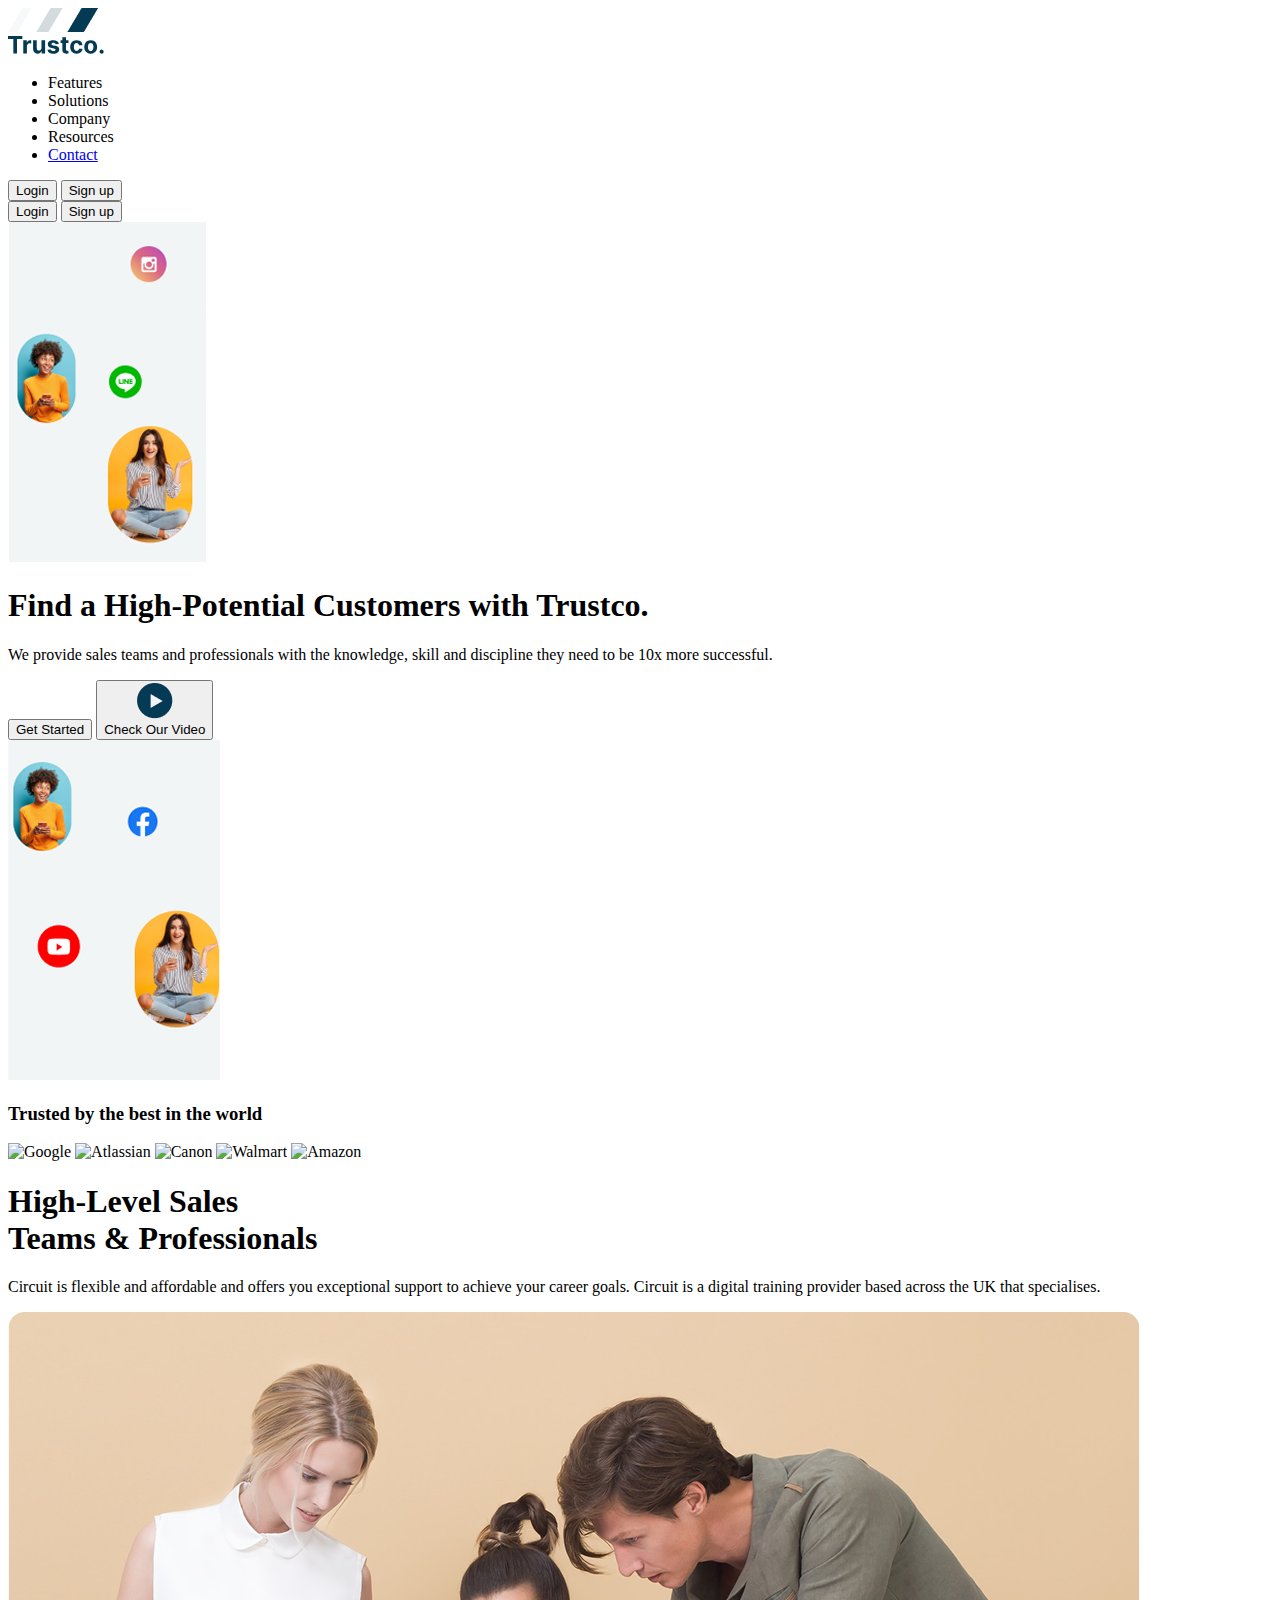
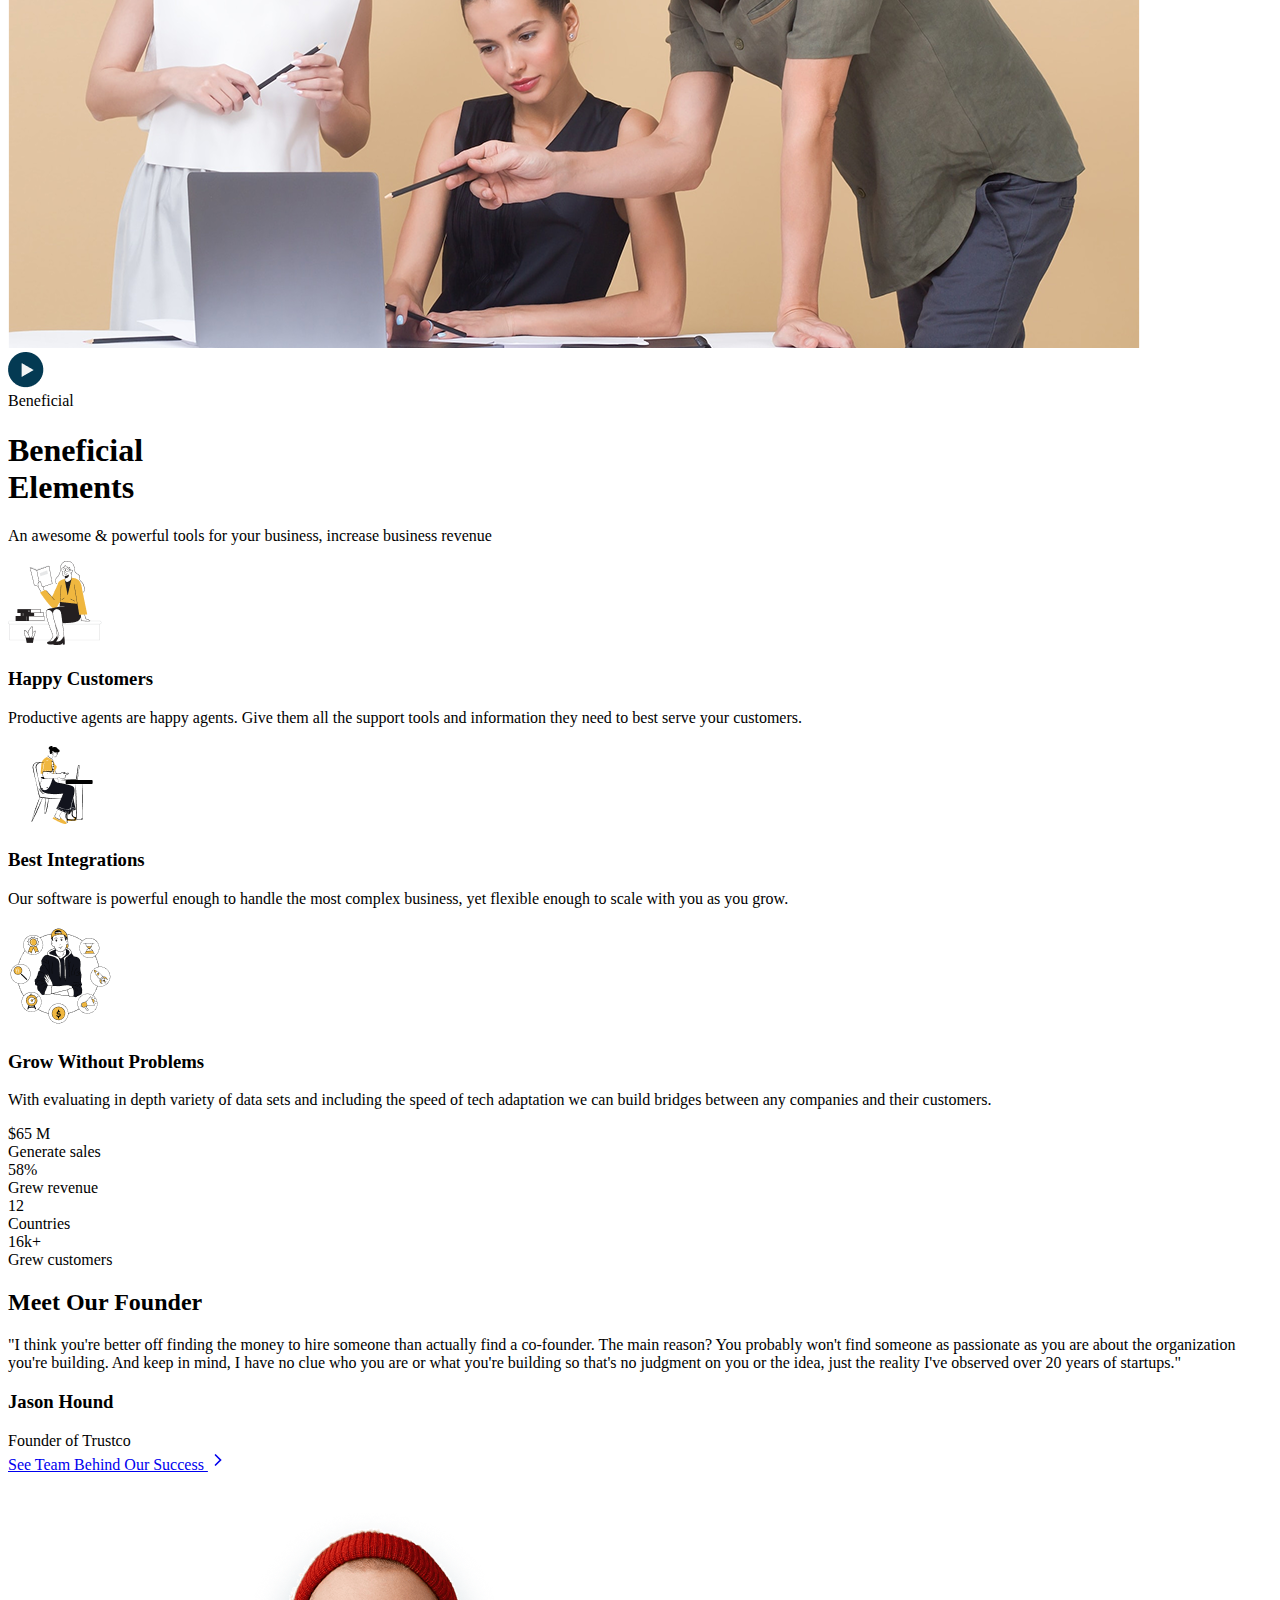
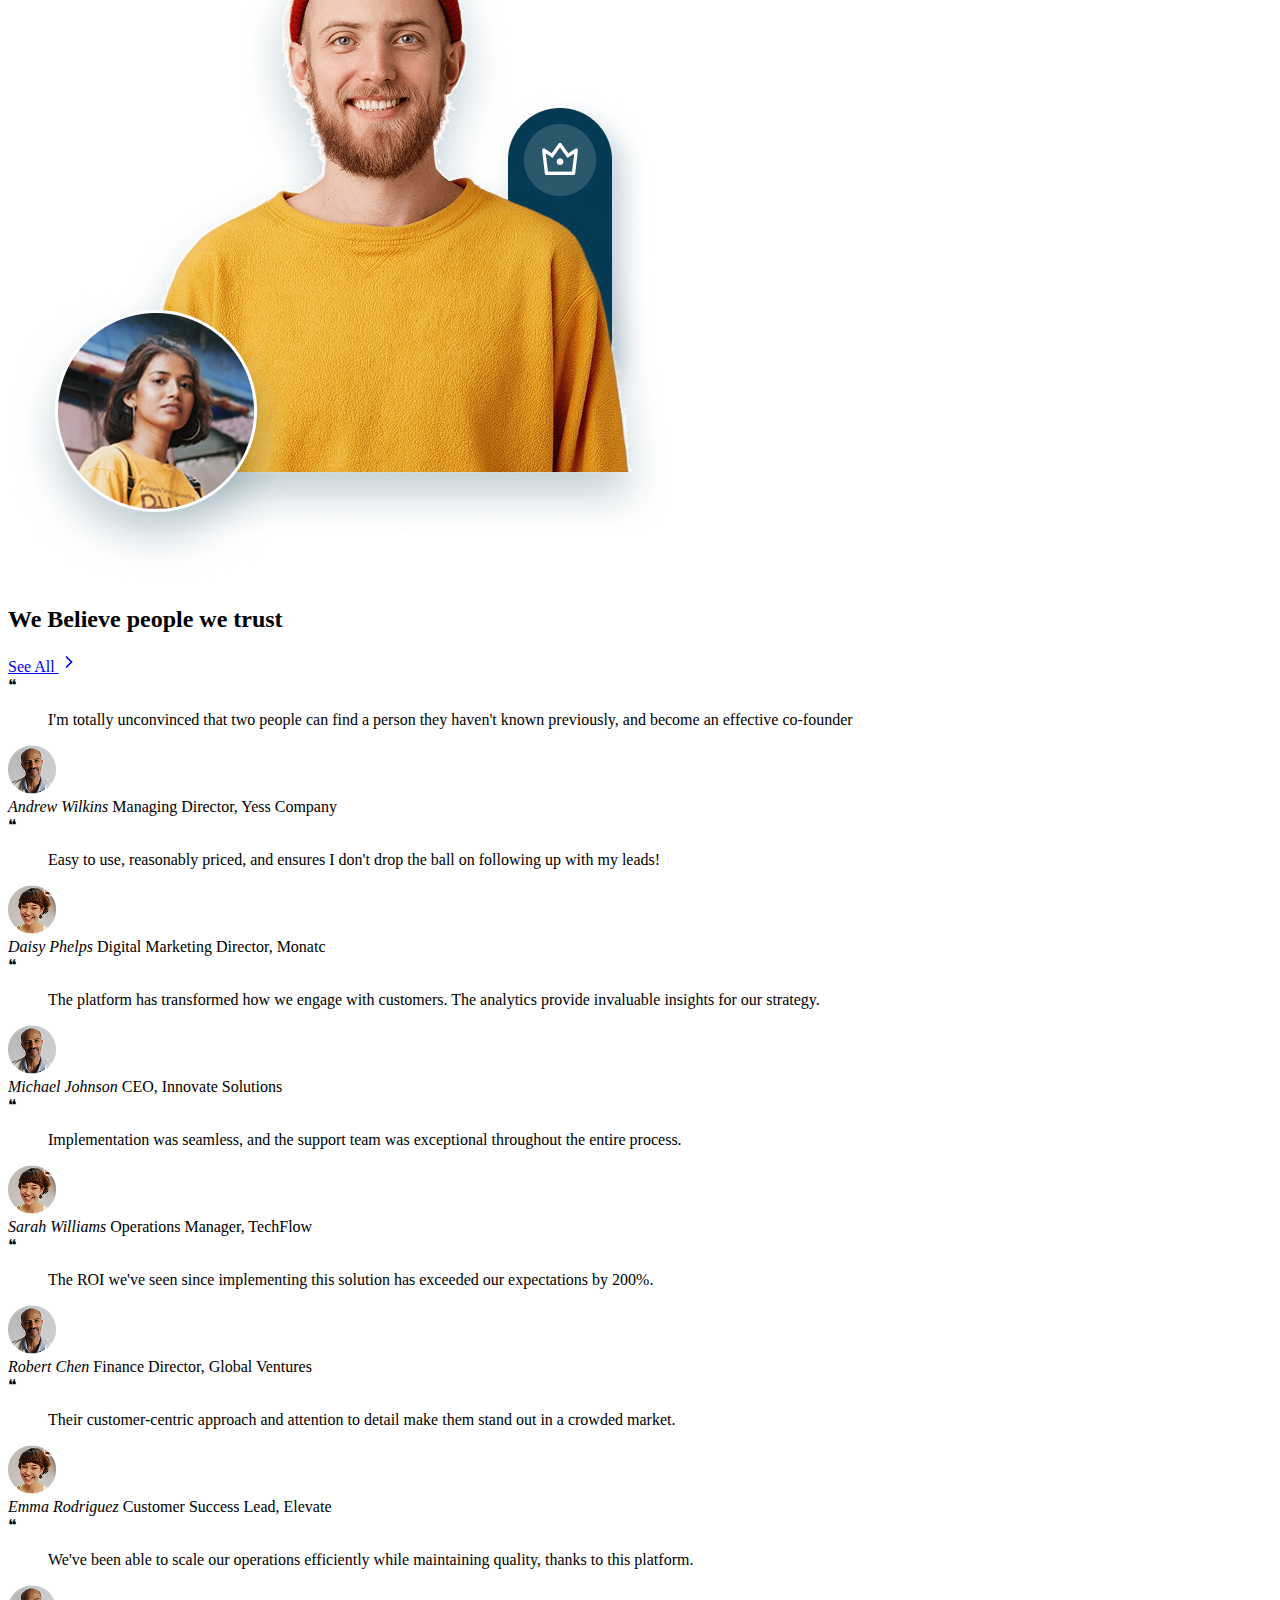
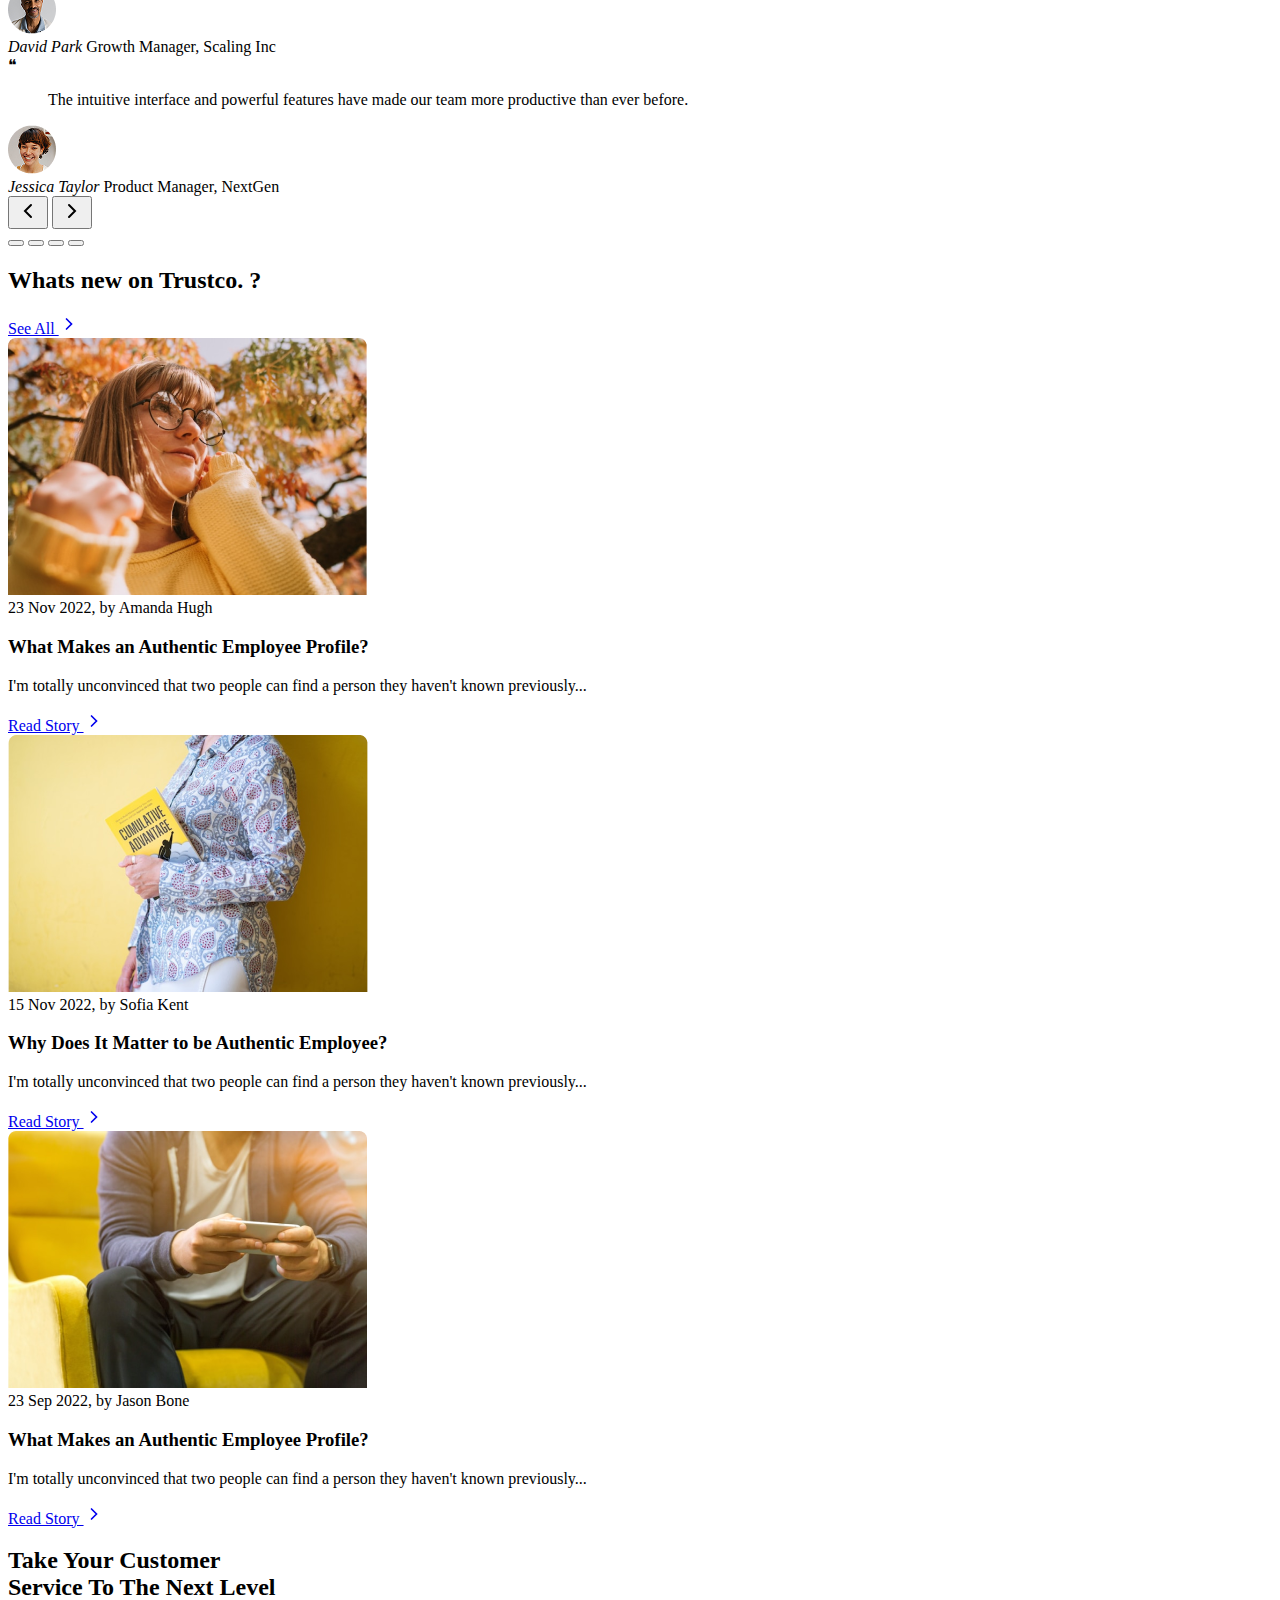
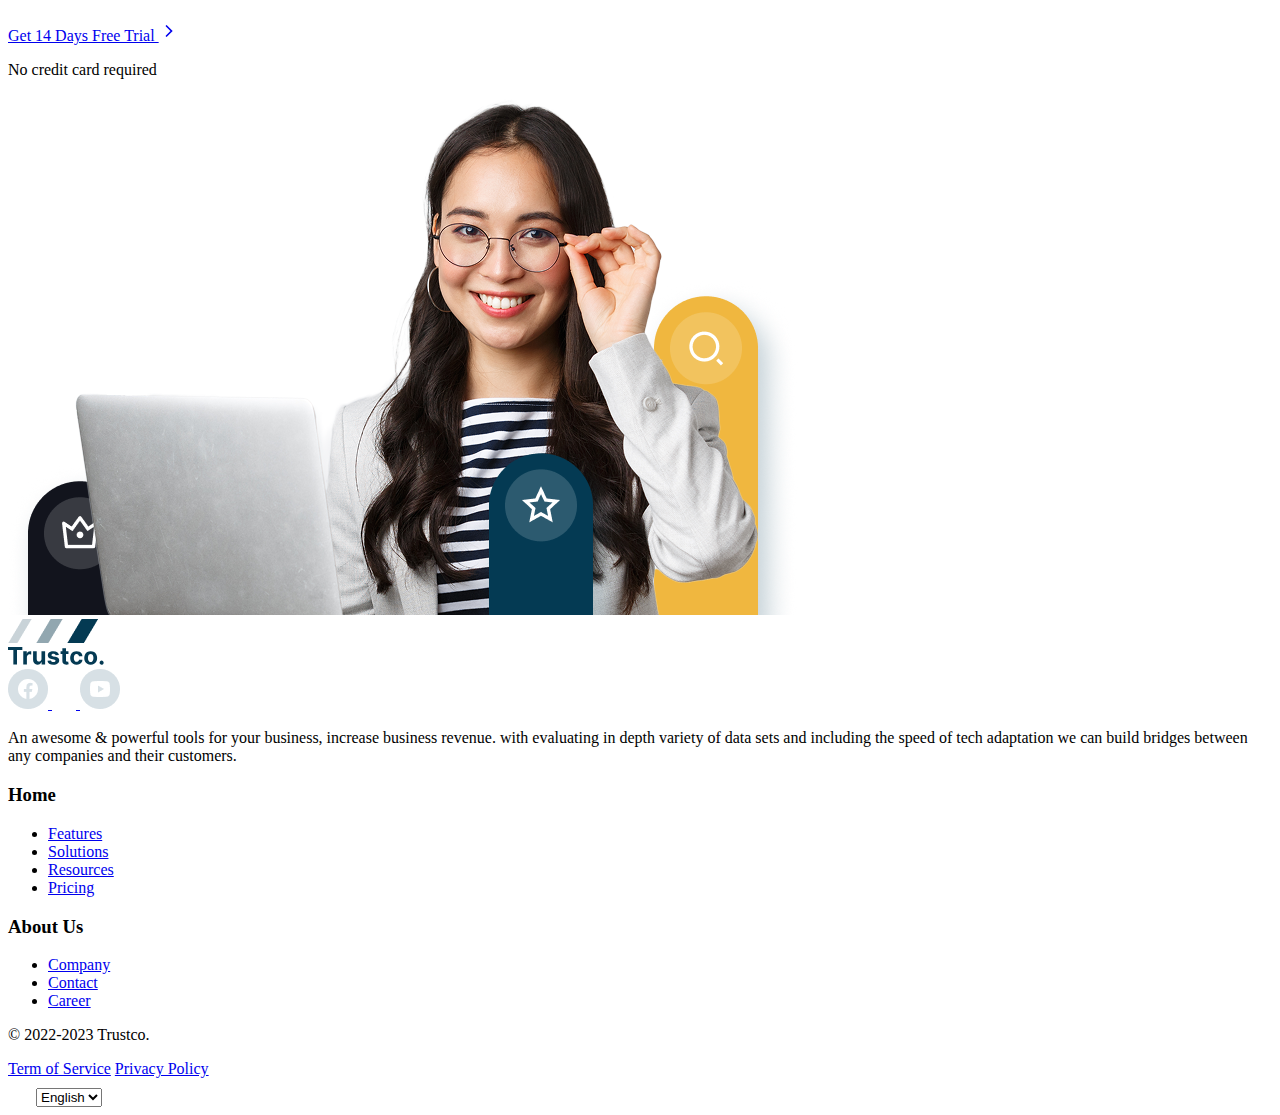
==== commit 16c089d2: "Merge branch 'tr28-create-sites-section-responsiveness' into test-merge" ====
--- a/index.html
+++ b/index.html
@@ -549,6 +549,25 @@
                                 <li><a href="#">Contact</a></li>
                                 <li><a href="#">Career</a></li>
                             </ul>
+                        </div>
+                    </div>
+                </div>
+                <div class="main-footer">
+                    <div class="footer-container">
+                        <div class="footer-content">
+                            <div class="footer-info">
+                                <p class="copyright">&copy; 2022-2023 Trustco.</p>
+                            </div>
+                            <div class="footer-links">
+                                <a href="#" class="footer-link">Term of Service</a>
+                                <a href="#" class="footer-link">Privacy Policy</a>
+                            </div>
+                            <div class="language-selector">
+                                <img src="./assets/Group.png" alt="Language" class="globe-icon">
+                                <select class="language-select">
+                                    <option value="en">English</option>
+                                </select>
+                            </div>
                         </div>
                     </div>
                 </div>
@@ -679,6 +698,7 @@
 });
 </script>
 </body>
-<!-- Add before closing body tag -->
-
+<footer>
+
+</footer>
 </html>
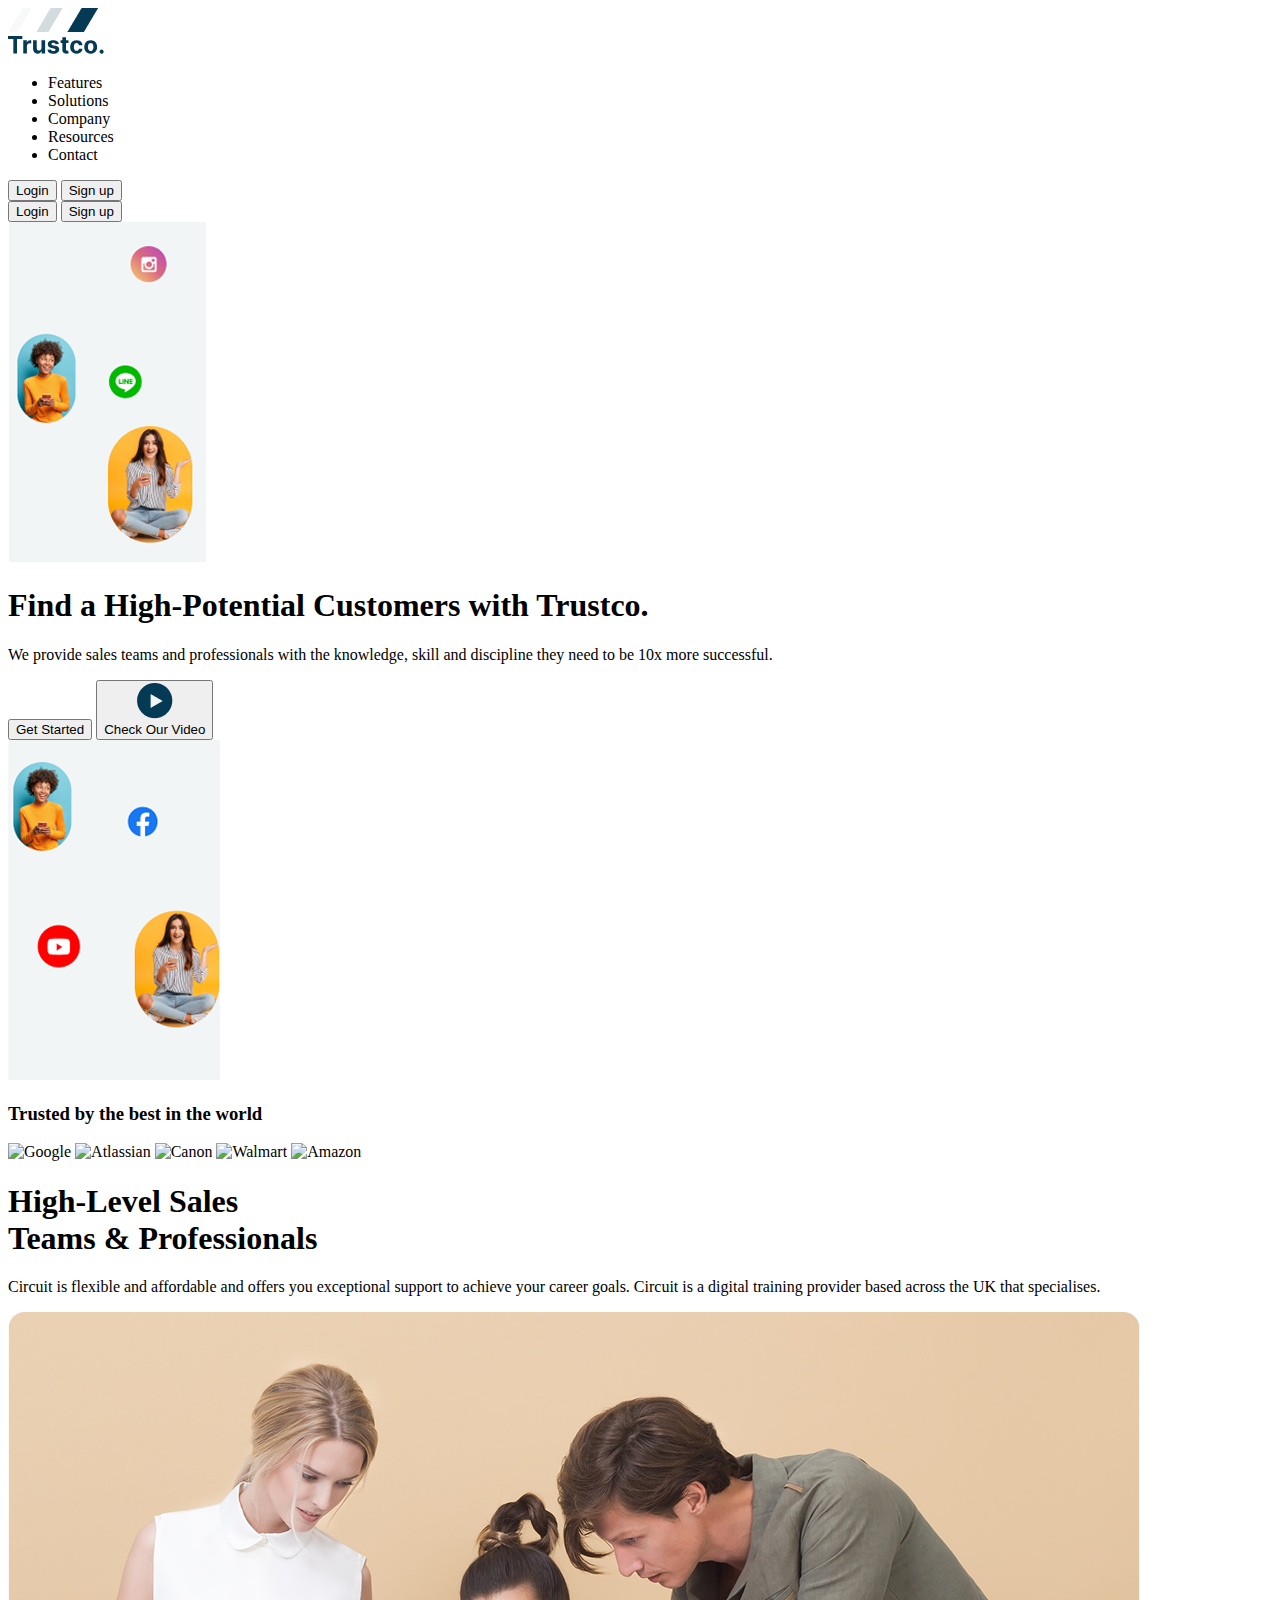
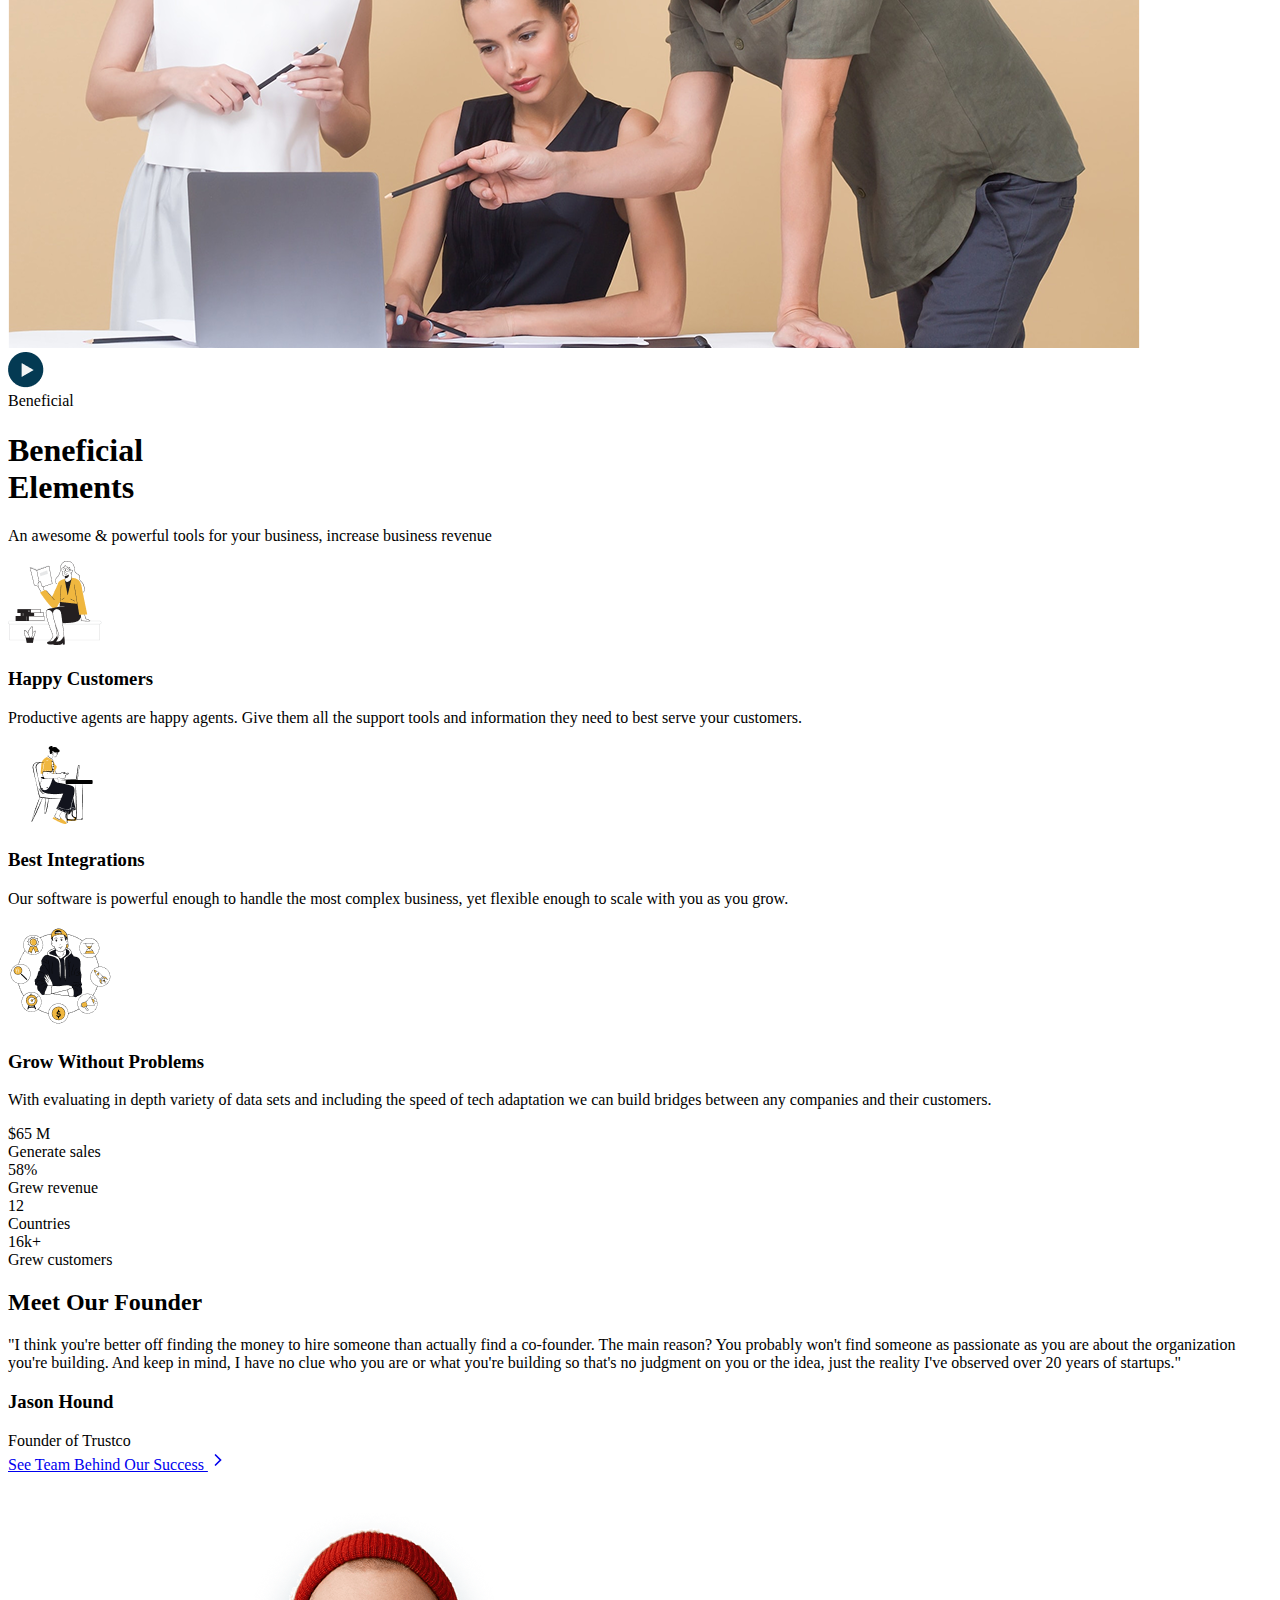
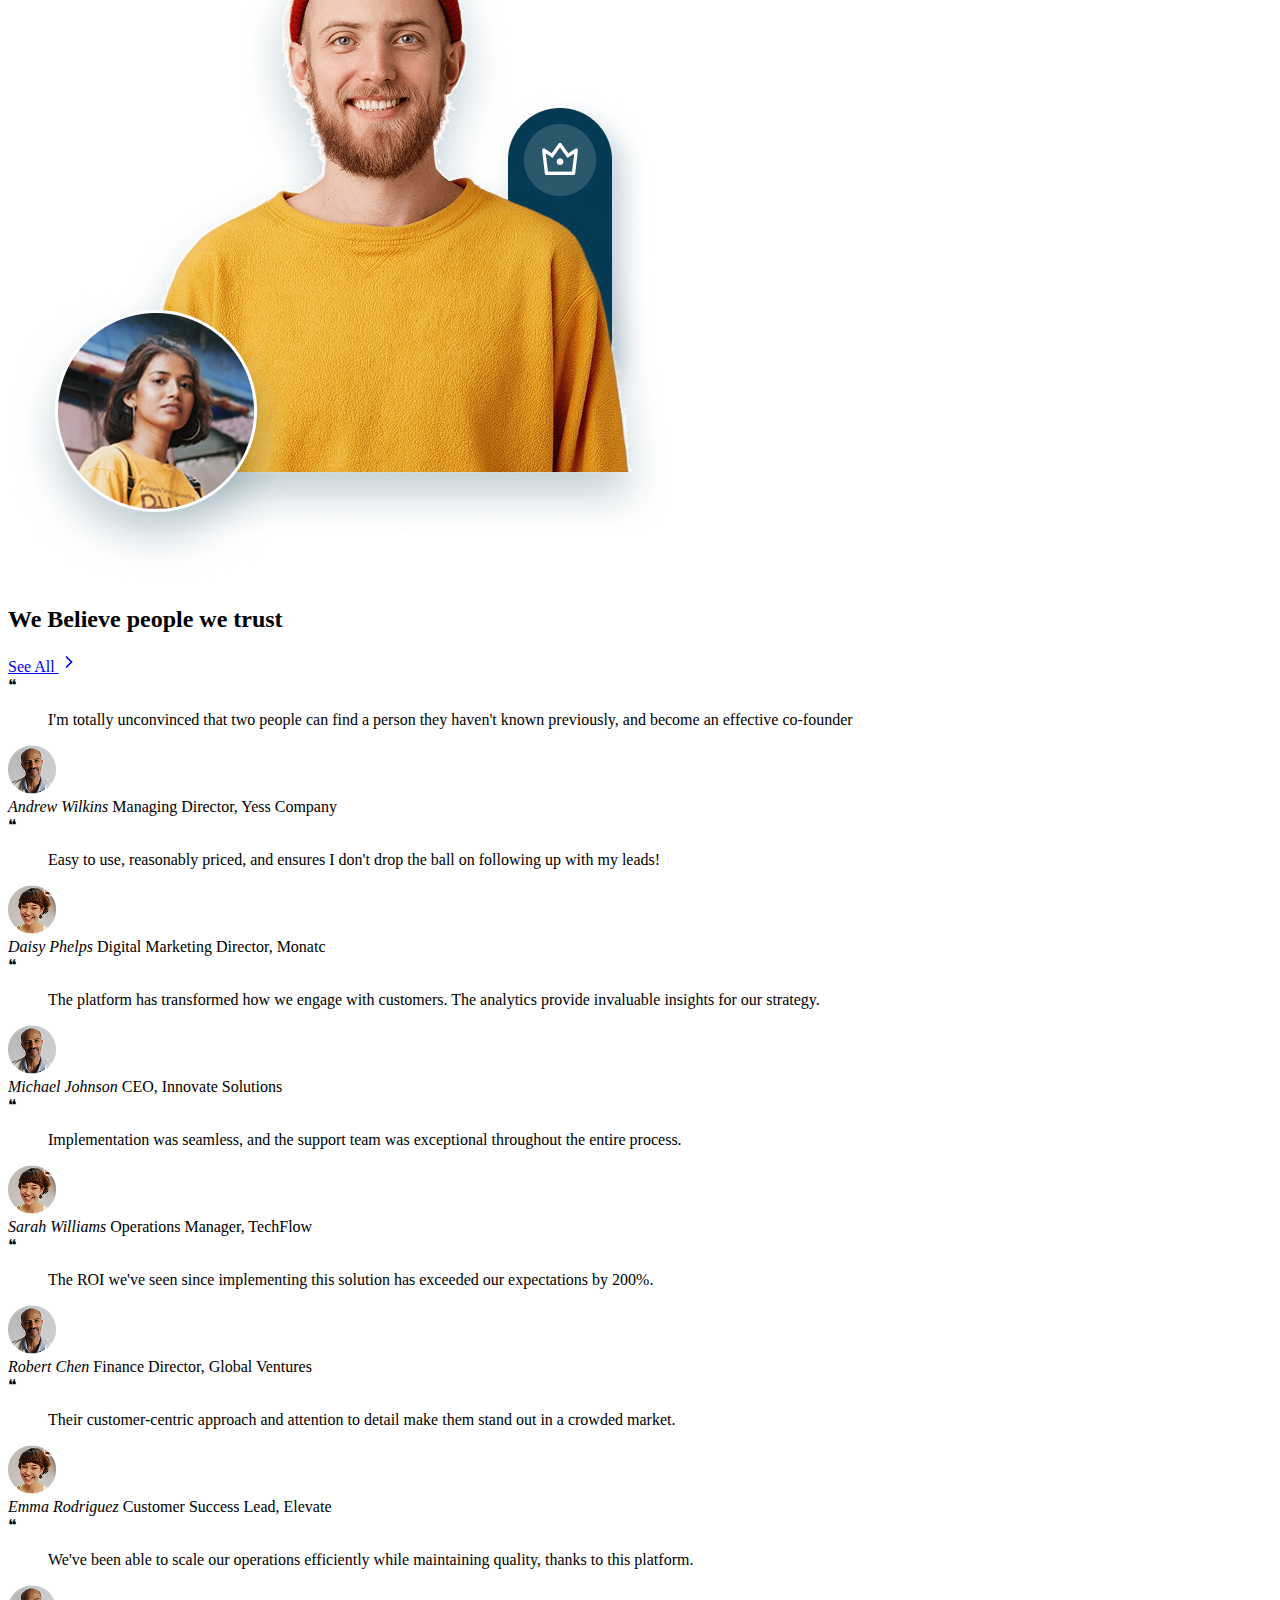
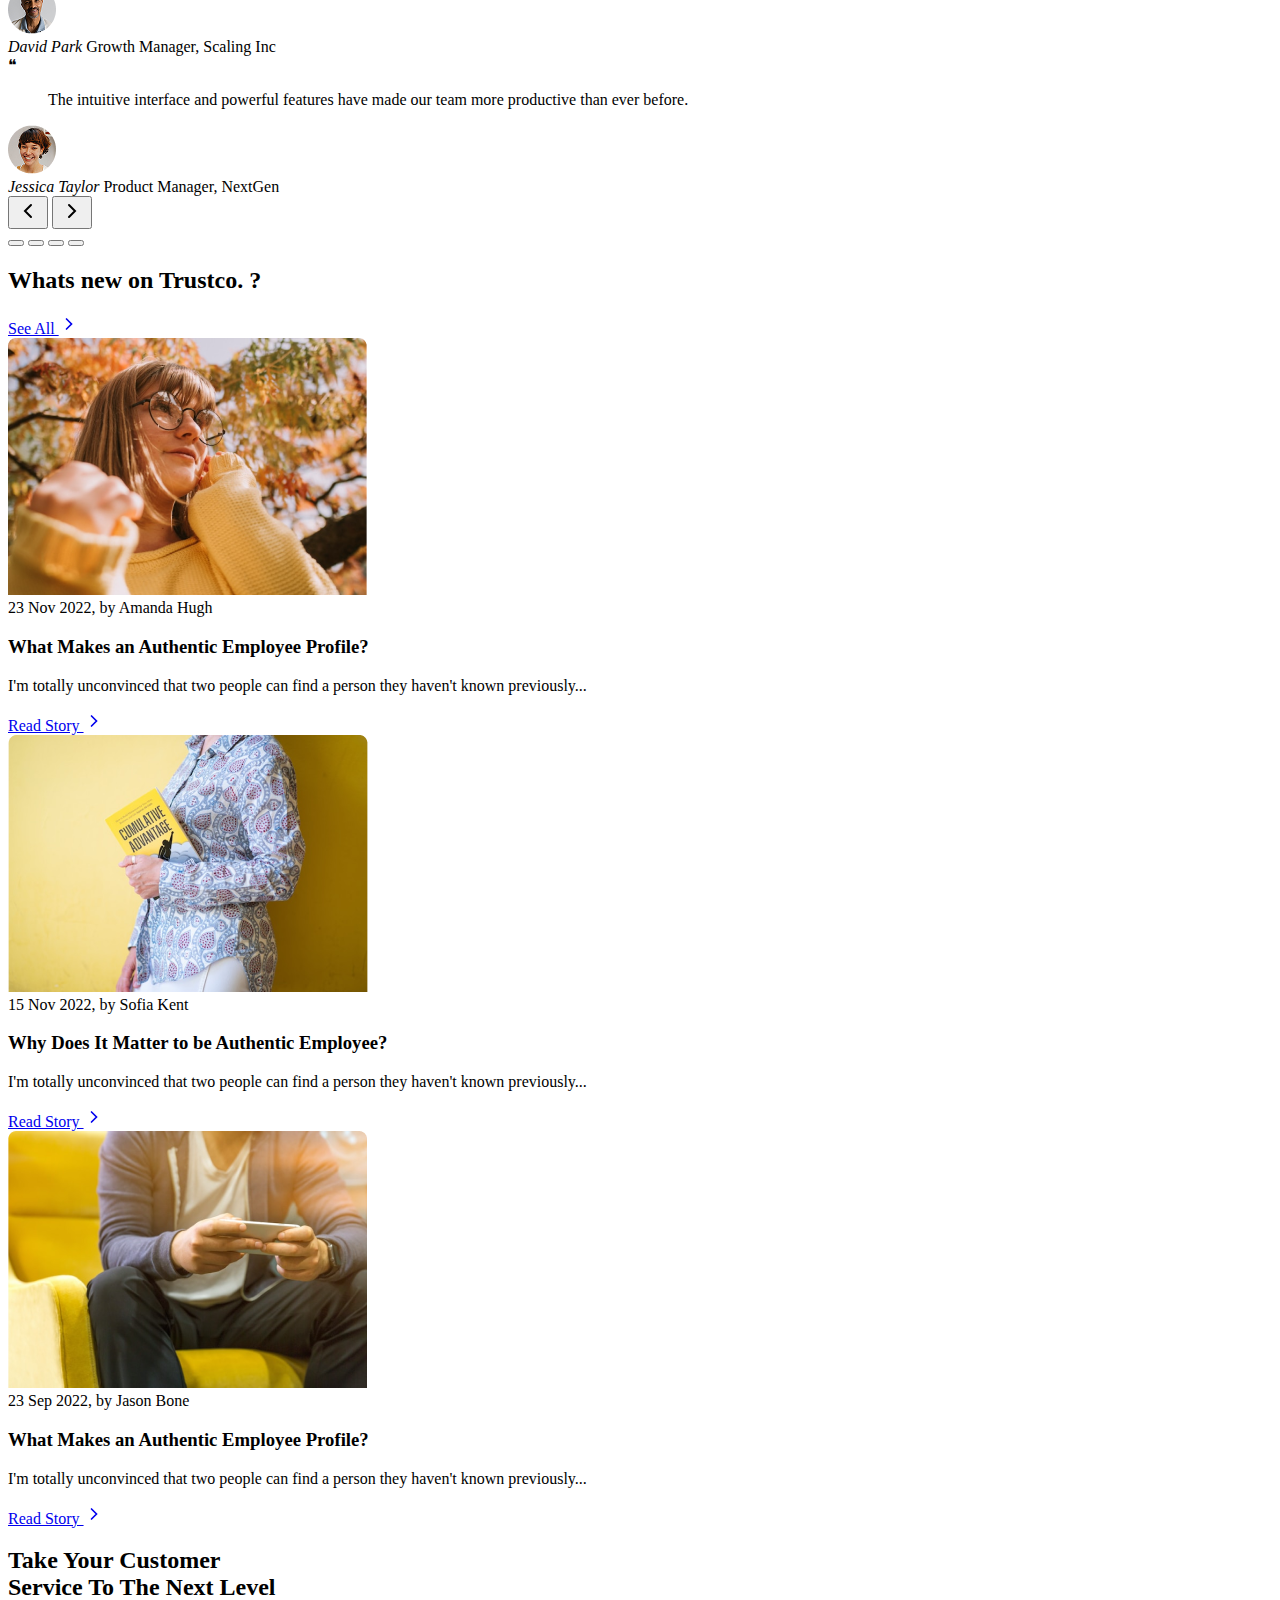
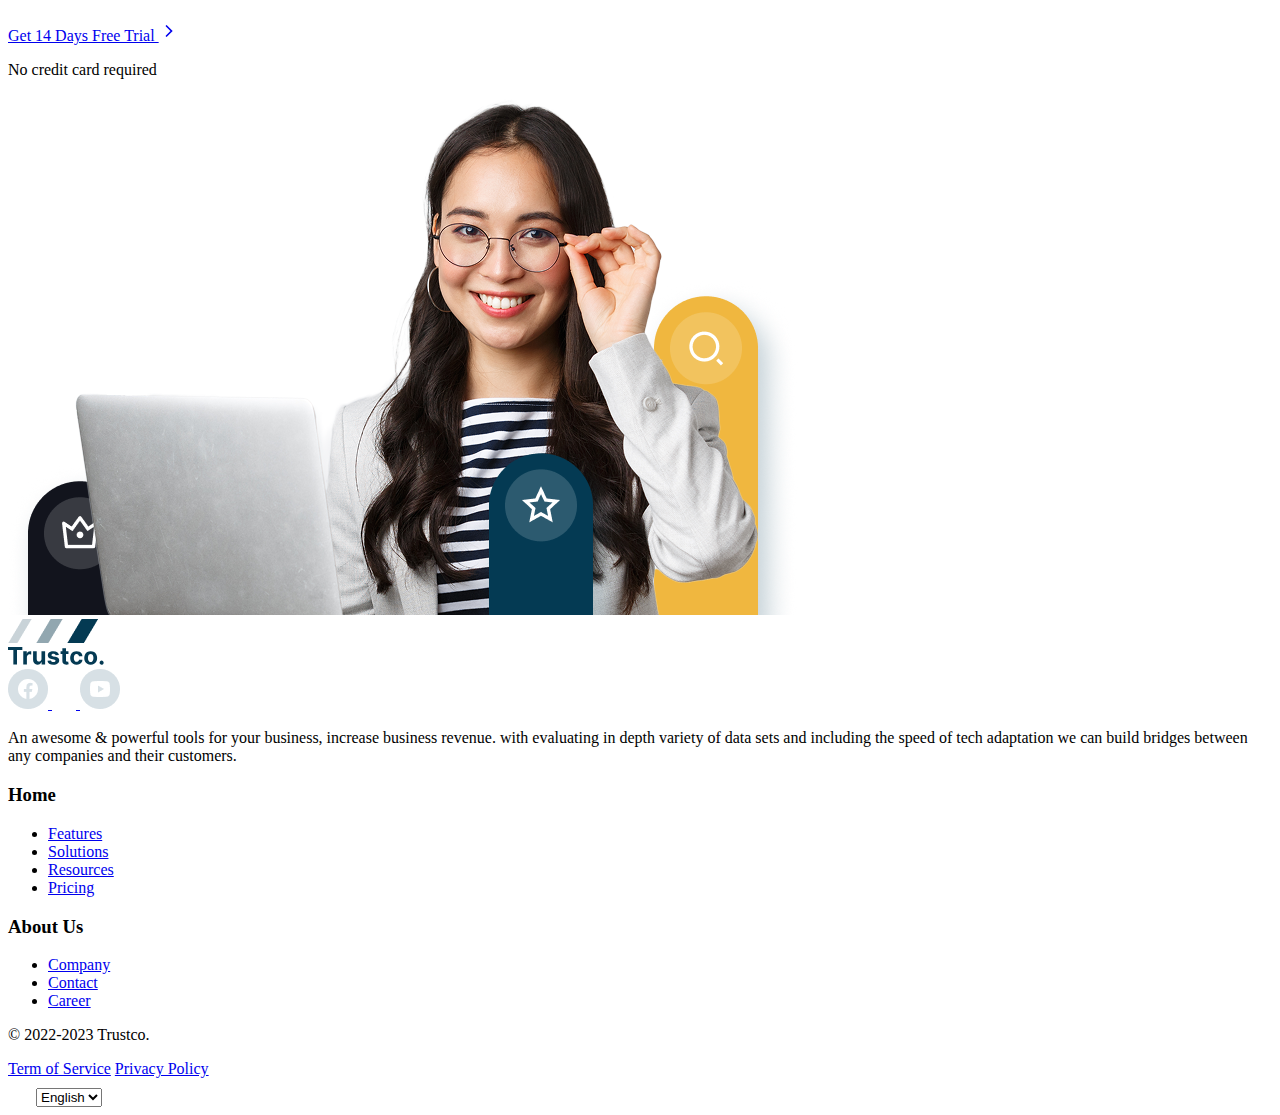
==== commit b89773b4: "Revert "Merge branch 'tr30-impliment-contact-page-responsiveness' into test-merge"" ====
--- a/index.html
+++ b/index.html
@@ -38,7 +38,7 @@
                     <li class="list-data"><a>Solutions</a></li>
                     <li class="list-data"><a>Company</a></li>
                     <li class="list-data"><a>Resources</a></li>
-                    <li class="list-data"><a href="./contact.html">Contact</a></li>
+                    <li class="list-data"><a>Contact</a></li>
                 </ul>
                 <!-- Mobile buttons -->
                 <div class="mobile-btns">
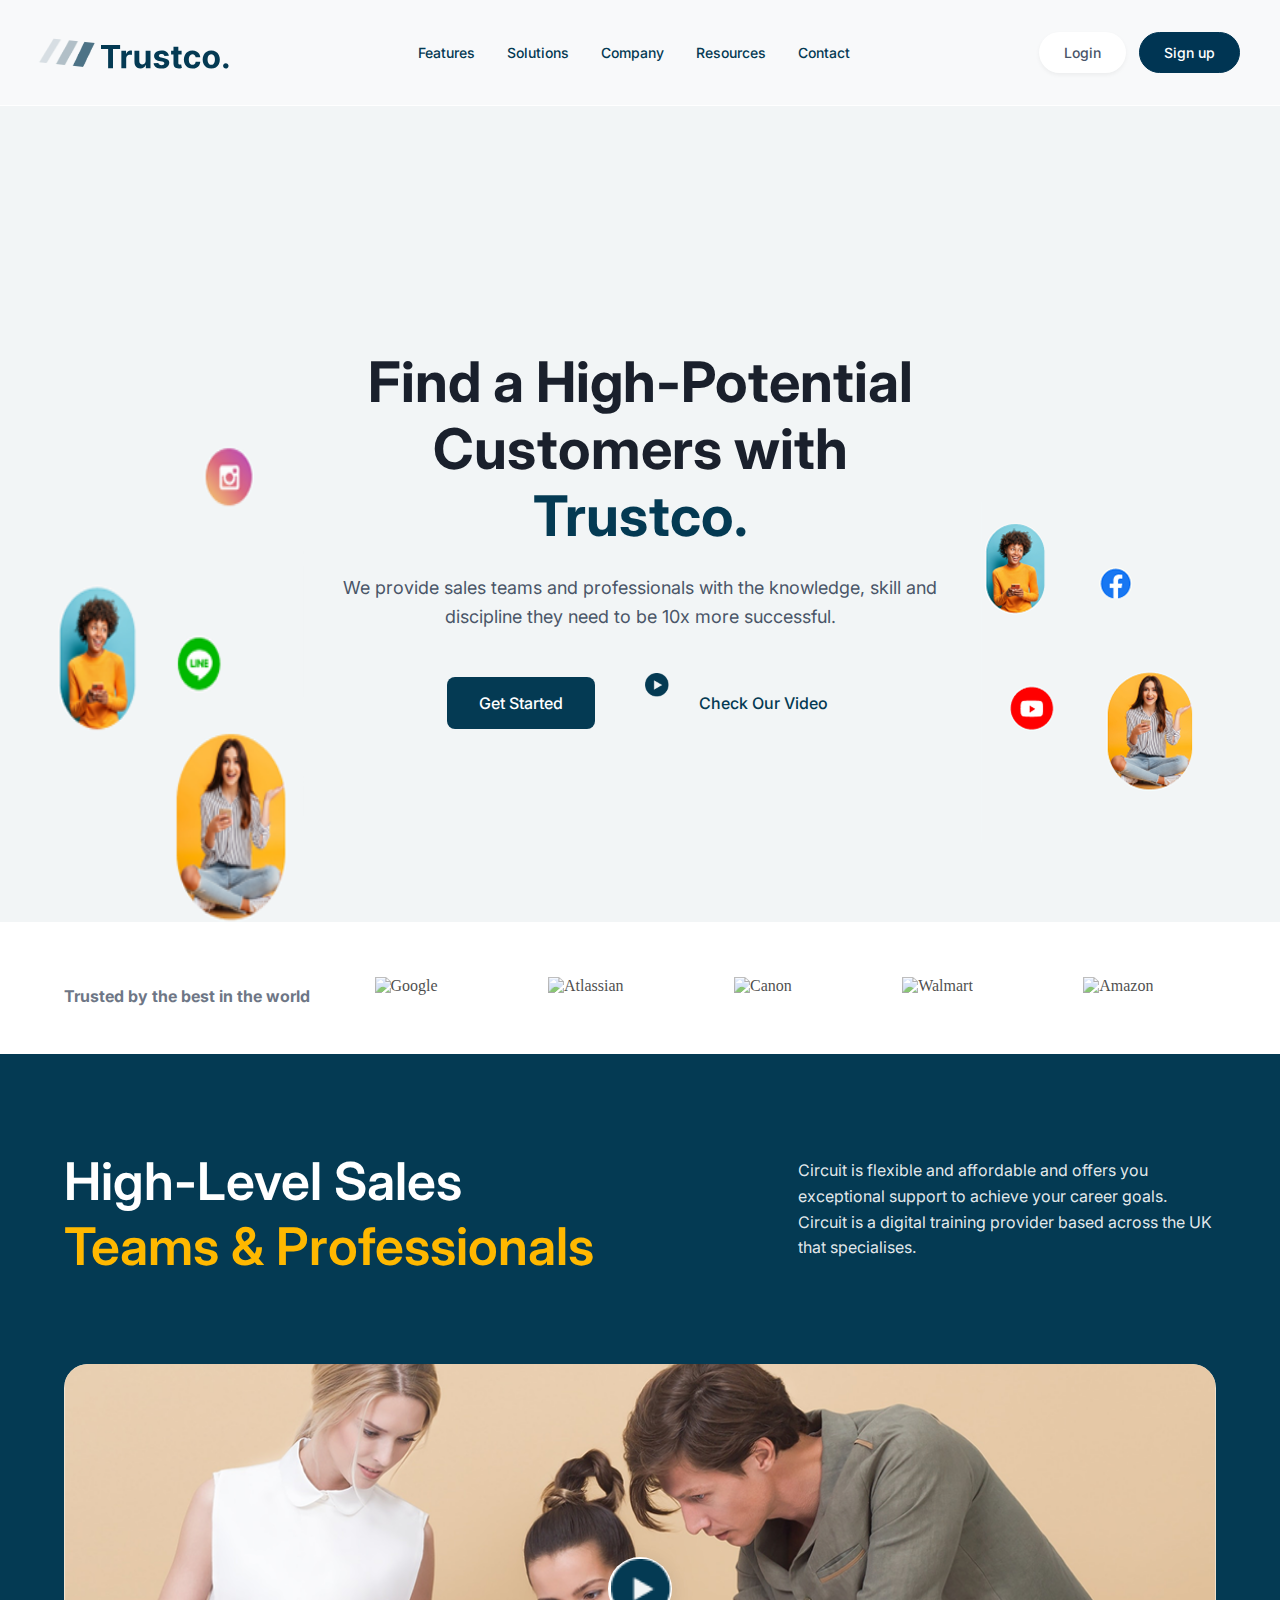
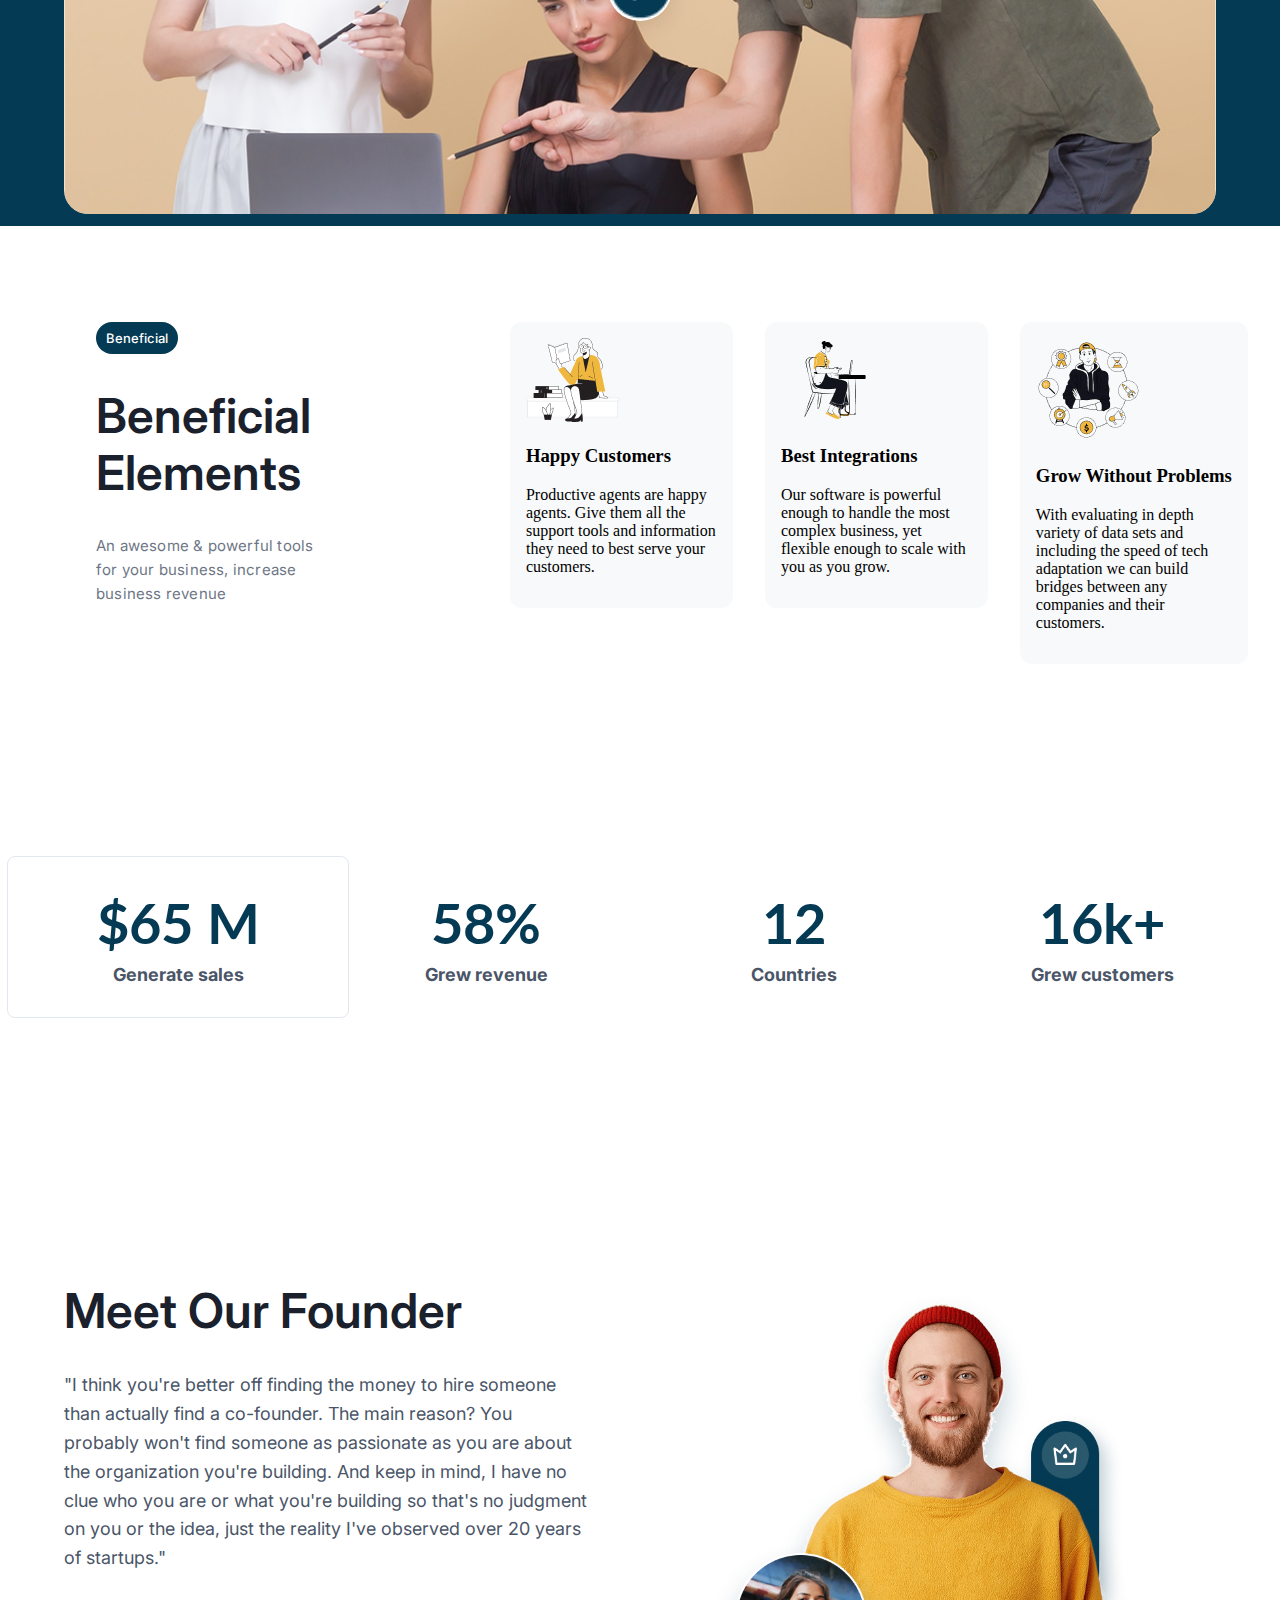
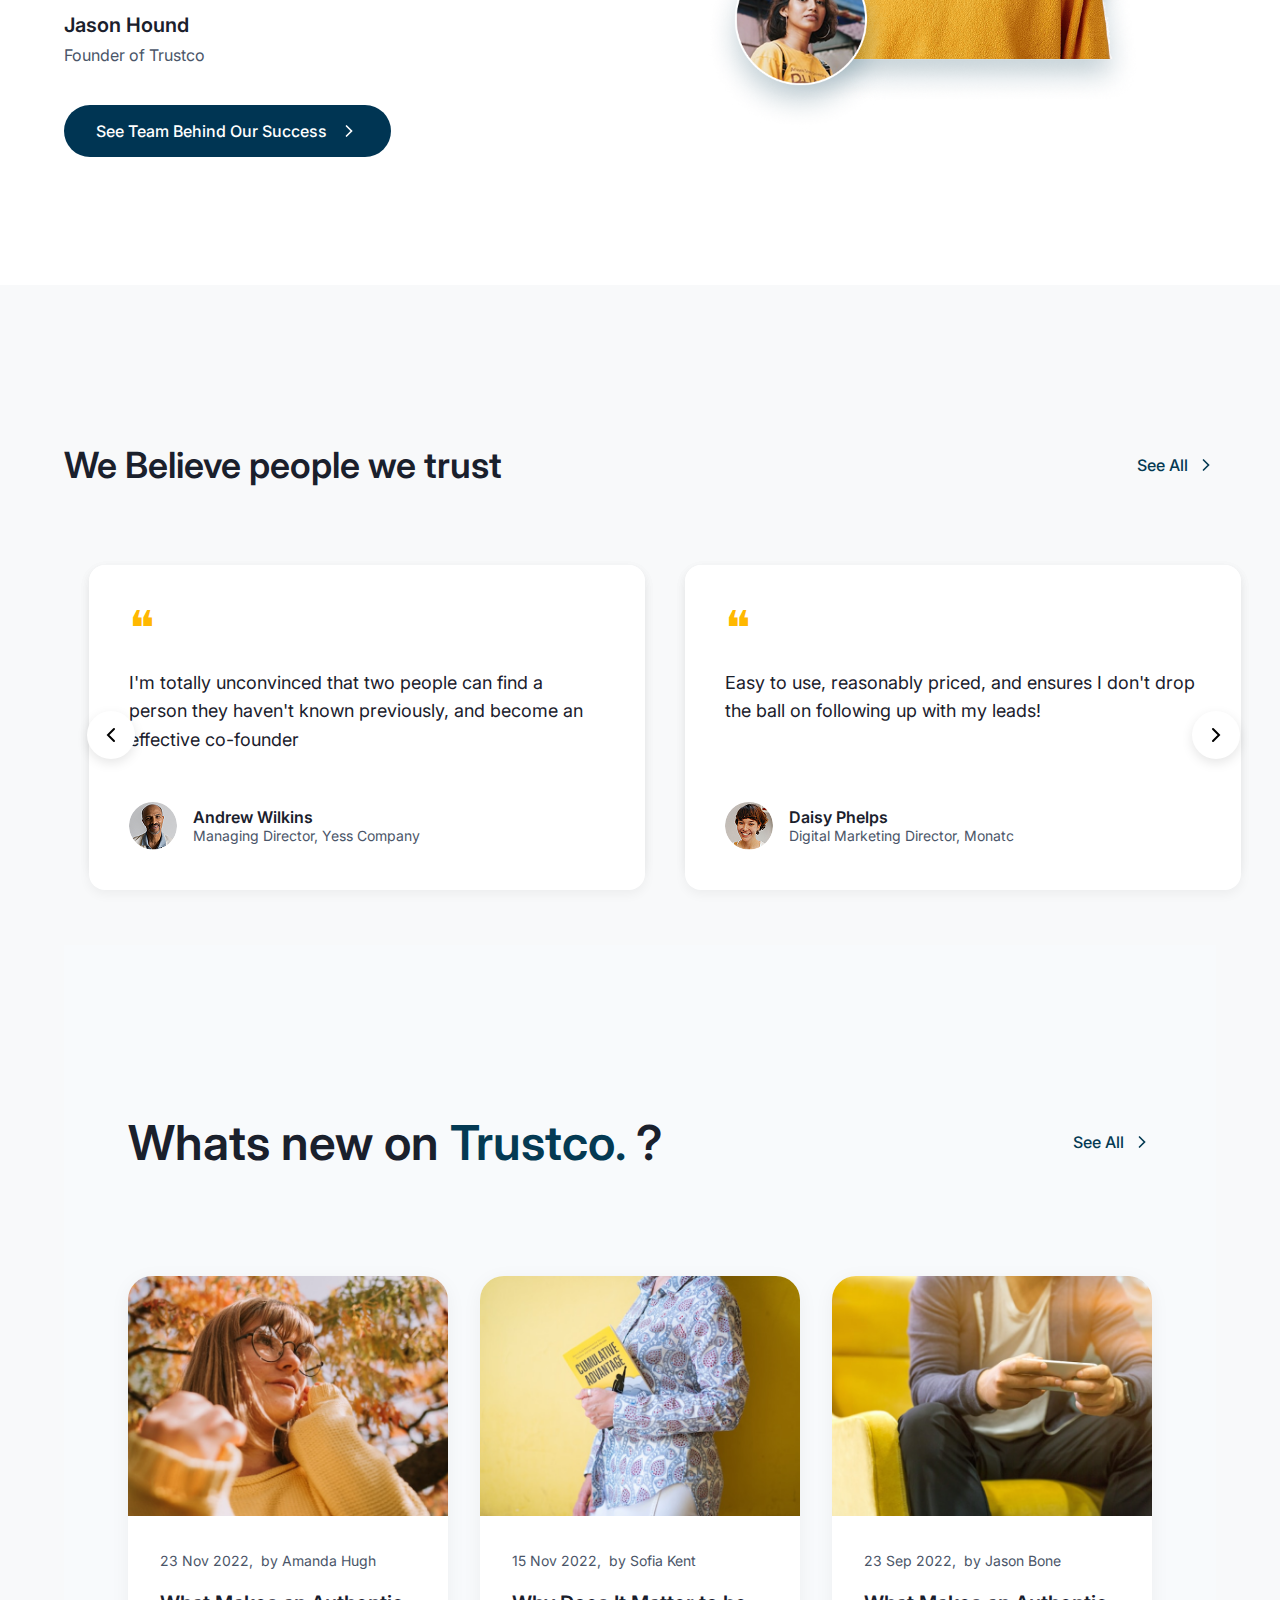
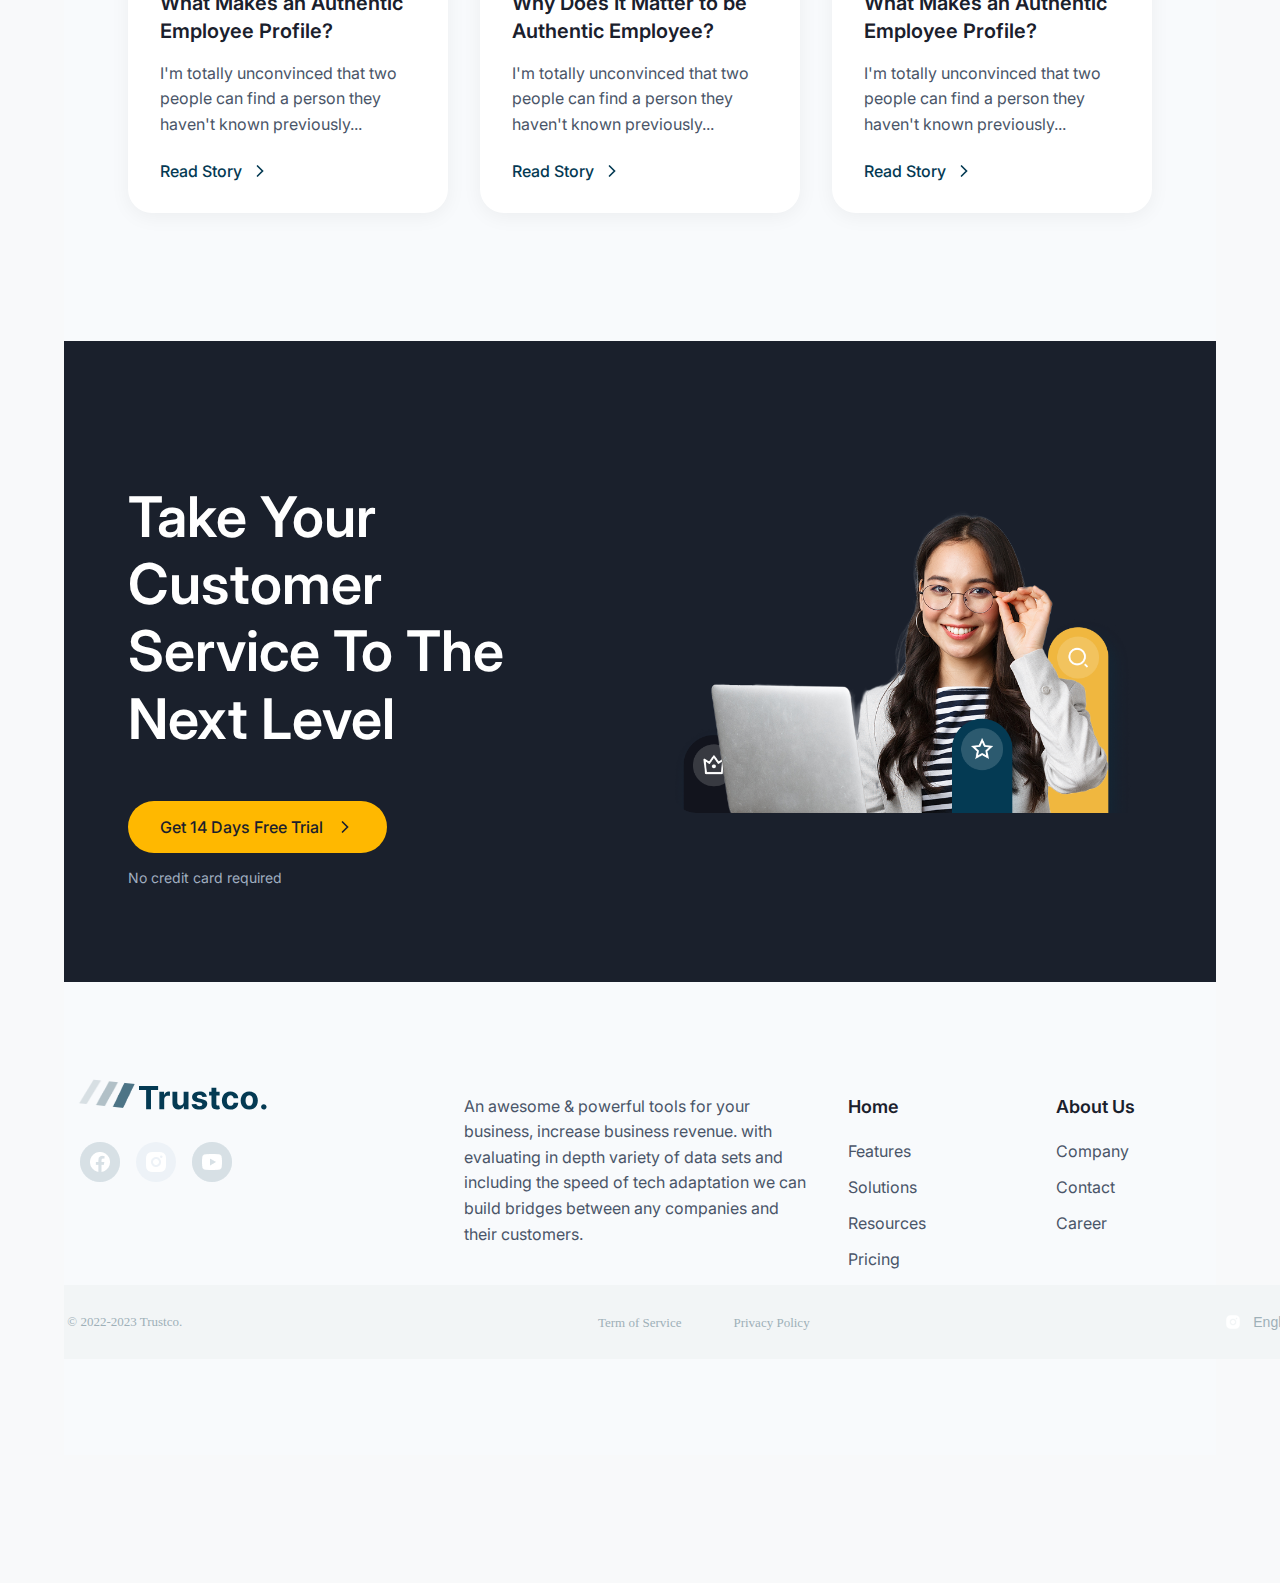
==== commit 960da13a: "Merge branch 'tr28-create-sites-section-responsiveness' into finl" ====
--- a/index.html
+++ b/index.html
@@ -38,7 +38,7 @@
                     <li class="list-data"><a>Solutions</a></li>
                     <li class="list-data"><a>Company</a></li>
                     <li class="list-data"><a>Resources</a></li>
-                    <li class="list-data"><a>Contact</a></li>
+                    <li class="list-data"><a href="./contact.html">Contact</a></li>
                 </ul>
                 <!-- Mobile buttons -->
                 <div class="mobile-btns">
@@ -552,7 +552,7 @@
                         </div>
                     </div>
                 </div>
-                <div class="main-footer">
+                <div class="main-footerrr">
                     <div class="footer-container">
                         <div class="footer-content">
                             <div class="footer-info">
--- a/Style.css
+++ b/Style.css
@@ -0,0 +1,3260 @@
+@import url('https://fonts.googleapis.com/css2?family=Lato:ital,wght@0,100;0,300;0,400;0,700;0,900;1,100;1,300;1,400;1,700;1,900&display=swap');
+body {
+    margin: 0;
+    padding: 0;
+    display: block
+}
+
+.header-section {
+    display: flex;
+    justify-content: space-between;
+    align-items: center;
+    padding: 2.0rem 2.5rem;  /* increased from 0.8rem 2rem */
+    margin: 0;
+    background-color: #f8f9fa;
+}
+.hero-section {
+    padding: 2rem 0;
+    background-color: #ffffff;
+    overflow: hidden;
+}
+
+.hero-container {
+    max-width: 1200px;
+    margin: 0 auto;
+    padding: 0 4rem;
+}
+
+.hero-content {
+    display: flex;
+    align-items: center;
+    gap: 4rem;
+}
+
+.hero-text-content {
+    flex: 1;
+    max-width: 580px;
+}
+
+.hero-title {
+    font-family: 'Inter', sans-serif;
+    font-size: 56px;
+    font-weight: 600;
+    line-height: 1.2;
+    color: #1A202C;
+    margin-bottom: 1.5rem;
+}
+
+.hero-subtitle {
+    color: #043A53;
+}
+
+.hero-text {
+    font-family: 'Inter', sans-serif;
+    font-size: 18px;
+    line-height: 1.6;
+    color: #4A5568;
+}
+
+.hero-image {
+    flex: 1;
+    position: relative;
+}
+
+.team-image {
+    width: 100%;
+    height: auto;
+    border-radius: 24px;
+}
+
+.play-button {
+    position: absolute;
+    top: 50%;
+    left: 50%;
+    transform: translate(-50%, -50%);
+    cursor: pointer;
+}
+
+.play-icon {
+    width: 80px;
+    height: 80px;
+    transition: transform 0.3s ease;
+}
+
+.play-button:hover .play-icon {
+    transform: scale(1.1);
+}
+
+
+/* Tablet Styles */
+
+/* ... existing code ... */
+
+/* Tablet Styles */
+@media screen and (max-width: 768px) {
+    .hero-text-content {
+        flex-direction: column;
+        gap: 2rem;
+        text-align: center;
+        align-items: center;
+    }
+
+    .hero-title-wrapper {
+        flex: 1;
+        width: 100%;
+        text-align: center;
+    }
+
+    .hero-text-wrapper {
+        flex: 1;
+        width: 100%;
+        text-align: center;
+    }
+
+    .hero-title {
+        text-align: center;
+        margin: 0 auto;
+        max-width: 600px;
+    }
+
+    .hero-subtitle {
+        text-align: center;
+        margin: 0.5rem auto 0;
+    }
+
+    .hero-text {
+        text-align: center;
+        margin: 1.5rem auto 0;
+        max-width: 600px;
+    }
+}
+/* Mobile Styles */
+@media screen and (max-width: 576px) {
+    .hero-section {
+        padding: 4rem 0;
+    }
+
+    .hero-title {
+        font-size: 36px;
+    }
+
+    .hero-text {
+        font-size: 15px;
+    }
+
+    .play-icon {
+        width: 60px;
+        height: 60px;
+    }
+}
+/* @media screen and (max-width: 768px) {
+    .hero-section {
+        padding: 3rem 0;
+    }
+    
+    .hero-container {
+        padding: 0 2rem;
+    }
+
+    .hero-image {
+        height: 300px;
+    }
+} */
+
+.logo {
+    display: flex;
+    align-items: center;
+    gap: 10px;
+}
+
+.logo-sub {
+    display: flex;
+    line-height: 0;
+    transform: rotate(6deg);
+    gap: -40px;  /* increased negative gap to bring stripes even closer */
+}
+
+.stripe {
+    display: block;
+    line-height: 0;
+    margin-right: -3px;  /* increased negative margin for tighter spacing */
+}
+
+.stripe-1 img {
+    height: 25px;
+    width: 20px;
+}
+
+.stripe-2 img {
+    height: 25px;
+    width: 40px;
+}
+
+.stripe-3 img {
+    height: 25px;
+    width: 80px;
+}
+
+.logoimg1 {
+    display: block;
+    opacity: 0.7 !important;
+    margin: 0;
+    padding: 0;
+}
+
+
+.logo-sub img:nth-child(1) {
+    width: 20px;
+}
+
+.logo-sub img:nth-child(2) {
+    width: 25px;
+    padding: 0%;
+}
+
+.logo-sub img:nth-child(3) {
+    width: 20px;
+}
+
+.logoimg {
+    height: 24px;
+    align-items: center;
+    width: auto;
+    margin-top: 8px;
+    /* margin-left: 4px; */
+}
+
+.logoimg2 {
+    width: 16px;
+    height: auto;
+    display: block;
+    margin: 0;
+    padding: 0;
+}
+
+
+.list-items {
+    display: flex;
+    gap: 2rem;
+    align-items: center;
+    margin: 0;
+    padding: 0;
+    list-style: none;
+}
+
+.list-data {
+    padding: 0;
+    color: #4A5568;
+    font-family: 'Inter', sans-serif;
+    font-weight: 400;
+    font-size: 14px;
+}
+
+.list-data a {
+    cursor: pointer;
+    text-decoration: none;
+    color: #043A53;
+    font-weight: 500;
+    position: relative;
+    transition: color 0.3s ease;
+}
+
+.list-data a:hover {
+    color: #065d84;  /* slightly lighter shade for hover */
+}
+
+.list-data a::after {
+    content: '';
+    position: absolute;
+    width: 0;
+    height: 2px;
+    bottom: -4px;
+    left: 0;
+    background-color: #043A53;
+    transition: width 0.3s ease;
+}
+
+.list-data a:hover::after {
+    width: 100%;
+}
+
+.btns {
+    display: flex;
+    gap: 0.8rem;
+    align-items: center;
+}
+
+.logbtn {
+    padding: 0.7rem 1.5rem;
+    border: 1px solid transparent;
+    border-radius: 25px;
+    background: white;
+    color: #4A5568;
+    font-family: 'Inter', sans-serif;
+    cursor: pointer;
+    font-size: 14px;
+    font-weight: 500;
+    box-shadow: 0 2px 4px rgba(0, 0, 0, 0.05);
+    transition: all 0.3s ease-in-out;
+}
+
+.logbtn:hover {
+    background: #043A53;
+    color: white;
+    border-color: #043A53;
+    transform: translateY(-2px);
+    box-shadow: 0 6px 12px rgba(4, 58, 83, 0.2);
+}
+
+.signbtn {
+    padding: 0.7rem 1.5rem;
+    border: 1px solid #003553;
+    border-radius: 25px;
+    background-color: #003553;
+    color: white;
+    font-family: 'Inter', sans-serif;
+    cursor: pointer;
+    font-size: 14px;
+    font-weight: 500;
+    transition: all 0.3s ease-in-out;
+}
+
+.signbtn:hover {
+    background-color: white;
+    color: #003553;
+    transform: translateY(-2px);
+    box-shadow: 0 6px 12px rgba(4, 58, 83, 0.2);
+}
+
+
+/* Add these new styles */
+.hamburger {
+    display: none;
+    cursor: pointer;
+    z-index: 1000;
+}
+
+.bar {
+    width: 25px;
+    height: 3px;
+    margin: 5px;
+    background-color: #043A53;
+    transition: all 0.3s ease;
+}
+
+.mobile-btns {
+    display: none;
+}
+
+@media screen and (max-width: 768px) {
+    .header-section {
+        position: relative;
+        justify-content: center;
+    }
+    .beneficial-info{
+        padding: 0% !important;
+        /* margin: 0% !important; */
+    }
+ 
+    .hamburger {
+        display: block;
+        position: absolute;
+        left: 2.5rem;
+        top: 50%;
+        transform: translateY(-50%);
+    }
+
+    .logo {
+        margin: 0 auto;
+    }
+
+    .nav-menu {
+        position: fixed;
+        left: -100%;
+        top: 0;
+        width: 300px;
+        height: 100vh;
+        background: white;
+        padding: 80px 30px;
+        transition: 0.3s ease-in-out;
+        box-shadow: 2px 0 10px rgba(0, 0, 0, 0.1);
+        z-index: 999;
+        overflow-y: auto;
+    }
+
+    .nav-menu.active {
+        left: 0;
+    }
+
+    .list-items {
+        flex-direction: column;
+        align-items: flex-start;
+        gap: 1.5rem;
+        opacity: 0;
+        transition: opacity 0.3s ease-in-out;
+    }
+
+    .nav-menu.active .list-items {
+        opacity: 1;
+        transition-delay: 0.2s;
+    }
+
+    .list-data {
+        width: 100%;
+        font-size: 18px;
+        padding: 0.3rem 0;
+    }
+
+    .list-data a {
+        font-size: 1rem;
+        font-weight: 500;
+        display: block;
+        padding: 0.4rem 0.8rem;
+        color: #043A53;
+        position: relative;
+        transition: all 0.3s ease;
+        border-radius: 6px;
+    }
+
+    .list-data a:hover {
+        color: #065d84;
+        background-color: rgba(4, 58, 83, 0.05);
+        transform: translateX(5px);
+    }
+
+    .list-data a::after {
+        content: '';
+        position: absolute;
+        width: 4px;
+        height: 0;
+        left: 0;
+        top: 50%;
+        transform: translateY(-50%);
+        background-color: #065d84;
+        transition: height 0.3s ease;
+    }
+
+    .list-data a:hover::after {
+        height: 70%;
+    }
+
+    .desktop-btns {
+        display: none;
+    }
+
+    .mobile-btns {
+        display: flex;
+        flex-direction: column;
+        gap: 1rem;
+        margin-top: 2.5rem;
+        padding: 0 0.8rem;
+        opacity: 0;
+        transition: opacity 0.3s ease-in-out;
+    }
+
+    .nav-menu.active .mobile-btns {
+        opacity: 1;
+        transition-delay: 0.3s;
+    }
+
+    .mobile-btns .logbtn {
+        width: 100%;
+        text-align: center;
+        padding: 0.8rem;
+        border: 1px solid #043A53;
+    }
+
+    .mobile-btns .signbtn {
+        width: 100%;
+        text-align: center;
+        padding: 0.8rem;
+    }
+
+    .mobile-btns .logbtn:hover {
+        background-color: #043A53;
+        color: white;
+    }
+
+    .mobile-btns .signbtn:hover {
+        background-color: white;
+        color: #043A53;
+    }
+}
+
+/* Additional media query for very small devices */
+@media screen and (max-width: 320px) {
+    .nav-menu {
+        width: 85%;
+        padding: 70px 20px 30px;
+    }
+
+    .list-data a {
+        font-size: 0.95rem;
+    }
+}
+
+.trusted-section {
+    padding: 3rem 0;
+    background-color: #ffffff;
+}
+
+.trusted-container {
+    max-width: 1200px;
+    margin: 0 auto;
+    padding: 0 4rem;
+}
+
+.trusted-text {
+    font-size: 16px;
+    font-family: 'Inter', sans-serif;
+    color: #4A5568;
+    opacity: 0.8;
+    margin-bottom: 2rem;
+}
+
+.trusted-logos {
+    display: flex;
+    align-items: center;
+    gap: 3rem;
+}
+
+.company-logo {
+    height: 22px;
+    width: auto;
+    opacity: 0.7;
+    transition: opacity 0.3s ease;
+}
+
+/* Desktop layout */
+@media screen and (min-width: 769px) {
+    .trusted-container {
+        display: flex;
+
+        align-items: center;
+        justify-content: space-between;
+    }
+
+    .trusted-text {
+        margin-bottom: 0;
+        white-space: nowrap;
+        margin-right: 3rem;
+    }
+ 
+    .beneficial-tag {
+        display: inline-block;
+        white-space: nowrap;
+        padding: 8px 10px;
+        background-color: #043A53;
+
+        color: #ffffff;
+        font-family: 'Inter', sans-serif;
+        font-size: 13px;
+        font-weight: 500;
+        border-radius: 50px;
+        /* margin-bottom: 24px; */
+        border: none;
+    }
+    .beneficial-desc{
+        width: 68%;
+        line-height: 1.4;
+    }
+    .beneficial-content{
+        /* background-color: aqua !important; */
+        height: auto;
+        padding: 0%;
+    }
+
+    .beneficial-title {
+        font-family: 'Inter', sans-serif;
+        font-size: 48px;
+/* background-color: red; */
+        font-weight: 600;
+        line-height: 1.2;
+        /* word-wrap: none; */
+        color: #1A202C;
+        /* margin-bottom: 24px; */
+        /* word-break: keep-all; */
+    }
+
+    .benefit-title{
+        word-break: none;
+        white-space: nowrap;
+    }
+    .trusted-logos {
+        flex: 1;
+        justify-content: space-between;
+    }
+}
+
+/* Tablet layout (576px - 768px) */
+@media screen and (max-width: 768px) {
+    body {
+        margin: 0;
+        padding: 0;
+        /* overflow-x: hidden; */
+        width: 100%;
+    }
+    .trusted-container {
+        text-align: center;
+        padding: 0 2rem;
+        overflow:  hidden !important;
+    }
+
+    .trusted-logos {
+        display: grid;
+        grid-template-columns: repeat(2, 1fr);
+        gap: 2.5rem;
+        justify-items: center;
+    }
+
+    .company-logo:last-child {
+        grid-column: 1 / -1;
+    }
+    .bridges-left{
+        position: relative;
+    }
+    .award-circle {
+        position:absolute !important;
+        left: 39rem !important;
+        bottom: 0.2rem !important;
+        /* background-color:red !important; */
+    }
+}
+
+/* Mobile layout (< 576px) */
+@media screen and (max-width: 575px) {
+    body {
+        margin: 0;
+        padding: 0;
+        overflow-x: hidden;
+        width: 100%;
+    }
+    .trusted-logos {
+        grid-template-columns: repeat(2, 1fr);
+        gap: 2rem;
+    }
+
+    .company-logo {
+        height: 20px;
+    }
+
+    .trusted-text {
+        font-size: 14px;
+    }
+    
+    
+}
+
+/* Small mobile layout */
+@media screen and (max-width: 425px) {
+    .trusted-logos {
+        grid-template-columns: 1fr;
+        gap: 2rem;
+    }
+
+    .company-logo:last-child {
+        grid-column: auto;
+    }
+    .beneficial-section{
+        overflow: hidden !important;
+        background-color: red !important;
+        width: auto !important;
+    }
+}
+
+.hero-section {
+    background-color: #043A53;
+    height: auto;
+    padding-top: 4rem;
+    padding-bottom: 1%;
+    /* min-height: 100vh;
+    he */
+    /* padding: 1rem 0; */
+    display: flex;
+    align-items: center;
+}
+
+.hero-container {
+    max-width: 1200px;
+    width: 100%;
+    margin: 0 auto;
+    padding: 0 4rem;
+}
+
+.hero-image {
+    position: relative;
+    width: 100%;
+    min-height: 450px;
+    border-radius: 24px;
+    overflow: hidden;
+    background-color: #F5E6D3;
+}
+
+.team-image {
+    width: 100%;
+    height: 100%;
+    object-fit: cover;
+    display: block;
+    position: absolute;
+    top: 0;
+    left: 0;
+}
+
+@media screen and (max-width: 768px) {
+    .hero-section {
+        min-height: auto;
+        padding: 4rem 0;
+    }
+
+    .hero-image {
+        min-height: 350px;
+    }
+}
+
+.hero-content {
+    display: flex;
+    flex-direction: column;
+    gap: 4rem;
+}
+
+.hero-text-content {
+    display: flex;
+    justify-content: space-between;
+    align-items: flex-start;
+    gap: 4rem;
+    max-width: 100%;
+}
+
+.hero-title-wrapper {
+    flex: 1.6; 
+}
+
+.hero-text-wrapper {
+    flex: 1;
+    padding-top: 1rem;
+}
+
+@media screen and (max-width: 768px) {
+    .hero-text-content {
+        flex-direction: column;
+        gap: 2rem;
+    }
+
+    .hero-title-wrapper,
+    .hero-text-wrapper {
+        flex: 1;
+    }
+}
+
+.hero-title {
+    font-family: 'Inter', sans-serif;
+    font-size: 52px;
+    font-weight: 600;
+    line-height: 1.1;
+    color: white;
+}
+
+.hero-subtitle {
+    color: #FFB800;
+    display: block;
+    margin-top: 0.5rem;
+}
+
+.hero-text {
+    font-family: 'Inter', sans-serif;
+    font-size: 16px;
+    line-height: 1.6;
+    color: rgba(255, 255, 255, 0.9);
+    margin-top: 1.5rem;
+}
+
+.hero-image {
+    position: relative;
+    width: 100%;
+    border-radius: 24px;
+    overflow: hidden;
+    background-color: #F5E6D3;
+}
+
+.team-image {
+    width: 100%;
+    height: 100%;
+    object-fit: cover;
+    display: block;
+}
+
+.play-button {
+    position: absolute;
+    top: 50%;
+    left: 50%;
+    transform: translate(-50%, -50%);
+    width: 64px;
+    height: 64px;
+    background: white;
+    border-radius: 50%;
+    display: flex;
+    align-items: center;
+    justify-content: center;
+    cursor: pointer;
+    box-shadow: 0 4px 20px rgba(0, 0, 0, 0.1);
+    z-index: 2;
+}
+
+.play-icon {
+    width: 60px;
+    height: 60px;
+    margin-left: 2px; 
+}
+
+@media screen and (max-width: 992px) {
+    .hero-content {
+        flex-direction: column;
+        gap: 3rem;
+    }
+
+    .hero-text-content {
+        max-width: 100%;
+        text-align: center;
+        padding-top: 0;
+    }
+
+    .hero-image {
+        width: 100%;
+        min-height: 350px;
+    }
+}
+
+@media screen and (max-width: 768px) {
+    .hero-container {
+        padding: 0 2rem;
+    }
+
+    .hero-title {
+        font-size: 42px;
+    }
+
+    .hero-text {
+        font-size: 15px;
+    }
+}
+
+@media screen and (max-width: 480px) {
+    .hero-title {
+        font-size: 36px;
+    }
+
+    .hero-section {
+        padding: 4rem 0;
+    }
+}
+.beneficial-section {
+    overflow:hidden !important;
+    padding: 6rem 2rem;
+    max-width: 1400px;
+    
+    margin: 0 auto;
+}
+
+.beneficial-content {
+    display: grid;
+    grid-template-columns: 2fr 1fr 1fr 1fr;
+    /* background-color: #FFB800 !important; */
+    gap: 2rem;
+    align-items: start;
+}
+
+.beneficial-info {
+    padding-right: 2rem;
+    margin-left: 4rem;
+}
+
+.benefit-card {
+    background-color: #F8F9FA;
+    padding: 1rem;
+    border-radius: 12px;
+    transition: all 0.3s ease;
+}
+
+.beneficial-desc {
+    font-family: 'Inter', sans-serif;
+    font-size: 15px;
+    line-height: 1.6;
+    color: #4A5568;
+    opacity: 0.8;
+    max-width: 280px;
+    margin-top: 16px;
+    letter-spacing: 0.2px;
+}
+
+@media screen and (max-width: 992px) {
+    .beneficial-desc {
+        max-width: 220px;
+        font-size: 14px;
+        line-height: 1.5;
+    }
+}
+/* bridges-image */
+@media screen and (max-width: 768px) {
+    .beneficial-desc {
+        max-width: 100%;
+        font-size: 14px;
+        margin-top: 12px;
+        padding-right: 30%;
+    }
+}
+
+@media screen and (max-width: 576px) {
+    .beneficial-desc {
+        padding-right: 0;
+    }
+}
+
+@media screen and (max-width: 992px) {
+    .beneficial-desc {
+        max-width: 250px;
+    }
+}
+
+@media screen and (max-width: 768px) {
+    .beneficial-desc {
+        max-width: 100%;
+    }
+}
+
+@media screen and (max-width: 576px) {
+    .beneficial-info {
+        margin-left: 1rem;
+    }
+    
+    .benefit-card {
+        background-color: #F8F9FA;
+        padding: 1.75rem;
+    }
+}
+
+@media screen and (max-width: 1200px) {
+    
+    .beneficial-content {
+        grid-template-columns: 1.5fr 1fr 1fr 1fr;
+        gap: 1.5rem;
+        /* background-color: yellow; */
+    }
+    .beneficial-tag {
+        background-color: red;
+        display: inline-block;
+        padding: 8px 10px;
+        background-color: #043A53;
+        color: #ffffff;
+        font-family: 'Inter', sans-serif;
+        font-size: 13px;
+        font-weight: 500;
+        border-radius: 20%;
+        /* margin-bottom: 24px; */
+        border: none;
+    }
+
+    .beneficial-title {
+        font-family: 'Inter', sans-serif;
+        font-size: 48px !important;
+
+        font-weight: 600 !important;
+        line-height: 1.2;
+        color: #1A202C;
+        /* margin-bottom: 24px; */
+    }
+    .benefit-title{
+        word-break:none;
+        /* color: green; */
+    }
+}
+.bridges-button {
+    display: inline-flex;
+    align-items: center;
+    gap: 12px;
+    padding: 16px 32px !important;
+    background-color: #003553 !important;
+    color: white;
+    border: none;
+    border-radius: 50px;
+    font-family: 'Inter', sans-serif;
+    font-size: 16px;
+    font-weight: 500;
+    cursor: pointer;
+    transition: all 0.3s ease;
+}
+
+.bridges-button:hover {
+    background-color: #004b74;
+    transform: translateY(-2px);
+    box-shadow: 0 4px 12px rgba(0, 53, 83, 0.2);
+}
+@media screen and (max-width: 992px) {
+    .beneficial-content {
+        grid-template-columns: 1fr 1fr;
+        gap: 1.5rem;
+    }
+
+    .beneficial-title {
+        font-family: 'Inter', sans-serif;
+        font-size: 48px !important;
+
+        font-weight: 600 !important;
+        line-height: 1.2;
+        color: #1A202C;
+        /* margin-bottom: 24px; */
+    }
+    .benefit-title{
+        word-break:none;
+        /* color: green; */
+    }
+    .beneficial-info {
+        grid-column: 1 / -1;
+        padding-right: 0;
+        margin-bottom: 1rem;
+    }
+}
+.bridges-section {
+    padding: 8rem 0;
+    background-color: #ffffff;
+    overflow: hidden;
+}
+
+.bridges-container {
+    max-width: 1200px;
+    margin: 0 auto;
+    padding: 0 4rem;
+    display: grid;
+    grid-template-columns: 1fr 1fr;
+    gap: 7rem;
+    align-items: center;
+}
+
+.bridges-left {
+    position: relative;
+}
+
+.bridges-image {
+    width: 100%;
+    height: 70vh;
+    border-radius: 20px;
+    display: block;
+}
+.award-circle {
+    position: absolute;
+    top: 80%;
+    left: 100%;
+    transform: translate(-50%, -50%);
+    width: 180px !important;
+    height: 180px !important;
+    background-color: #003553;
+    border-radius: 50%;
+    display: flex;
+    align-items: center;
+    justify-content: start;
+    box-shadow: 0 4px 20px rgba(0, 0, 0, 0.15);
+    z-index: 2;
+}
+
+
+.award-content {
+    text-align: center;
+    color: white;
+    display: flex;
+    flex-direction: column;
+    align-items: center;
+}
+
+.award-icon {
+    margin-bottom: 8px;
+}
+
+.award-number {
+    font-family: 'Inter', sans-serif;
+    font-size: 36px;
+    font-weight: 700;
+    line-height: 1;
+    margin-bottom: 4px;
+}
+
+.award-text, .award-year {
+    font-family: 'Inter', sans-serif;
+    font-size: 14px;
+    font-weight: 500;
+    line-height: 1.2;
+}
+
+.bridges-title {
+    font-family: 'Inter', sans-serif;
+    font-size: 52px;
+    font-weight: 600;
+    line-height: 1.1;
+    color: #1A202C;
+    margin-bottom: 24px;
+}
+
+.bridges-title span {
+    color: #94A3B8;
+}
+.bridges-left {
+    position: relative;
+}
+
+.bridges-image {
+    width: 100%;
+    height: auto;
+    border-radius: 20px;
+    display: block;
+}
+
+.award-circle {
+    position: absolute;
+    bottom: -30px;
+    right: -30px;
+    width: 130px;
+    height: 130px;
+    background-color: #003553;
+    border-radius: 50%;
+    display: flex;
+    align-items: center;
+    justify-content: center;
+    box-shadow: 0 4px 20px rgba(0, 0, 0, 0.15);
+}
+
+.award-content {
+    text-align: center;
+    color: white;
+    display: flex;
+    flex-direction: column;
+    align-items: center;
+}
+
+.award-icon {
+    margin-bottom: 4px;
+}
+
+.award-icon svg {
+    width: 24px;
+    height: 24px;
+}
+
+.award-number {
+    font-family: 'Inter', sans-serif;
+    font-size: 32px;
+    font-weight: 700;
+    line-height: 1;
+    margin-bottom: 2px;
+}
+
+.award-text {
+    font-family: 'Inter', sans-serif;
+    font-size: 12px;
+    font-weight: 500;
+    line-height: 1.2;
+    margin-bottom: 2px;
+}
+
+.award-year {
+    font-family: 'Inter', sans-serif;
+    font-size: 12px;
+    font-weight: 500;
+    line-height: 1.2;
+}
+
+.bridges-description {
+    font-family: 'Inter', sans-serif;
+    font-size: 16px;
+    line-height: 1.6;
+    color: #4A5568;
+    margin-bottom: 32px;
+    max-width: 500px;
+}
+
+.view-reports {
+    display: inline-flex;
+    align-items: center;
+    gap: 8px;
+    padding: 14px 28px !important;
+    background-color: #043A53;
+    color: white;
+    border: none;
+    border-radius: 8px;
+    font-family: 'Inter', sans-serif;
+    font-size: 15px;
+    font-weight: 500;
+    cursor: pointer;
+    transition: all 0.3s ease;
+}
+
+.view-reports:hover {
+    background-color: #034b6d;
+    transform: translateY(-2px);
+}
+
+/* Media Queries */
+@media screen and (max-width: 992px) {
+    .bridges-container {
+        grid-template-columns: 1fr;
+        gap: 4rem;
+        padding: 0 2rem;
+    }
+
+    .bridges-right {
+        text-align: center;
+    }
+
+    .bridges-description {
+        margin: 0 auto 32px;
+    }
+
+    .bridges-title {
+        font-size: 42px;
+    }
+
+    .view-reports {
+        margin: 0 auto;
+    }
+}
+
+@media screen and (max-width: 576px) {
+    .bridges-section {
+        padding: 6rem 0;
+        order: -1;
+    }
+
+    .bridges-title {
+        font-size: 36px;
+    }
+
+    .award-circle {
+        width: 110px;
+        height: 110px;
+        bottom: -20px;
+        right: -20px;
+    }
+
+    .award-number {
+        font-size: 32px;
+    }
+
+    .award-text, .award-year {
+        font-size: 12px;
+    }
+
+}
+
+@media screen and (max-width: 576px) {
+    .beneficial-content {
+        grid-template-columns: 1fr;
+        gap: 1.25rem;
+    }
+
+    .beneficial-tag {
+        display: inline-block;
+        overflow: hidden !important;
+        padding: 8px 10px;
+        background-color: #043A53;
+        color: #ffffff;
+        font-family: 'Inter', sans-serif;
+        font-size: 13px;
+        font-weight: 500;
+        border-radius: 20%;
+        /* margin-bottom: 24px; */
+        border: none;
+    }
+
+    .beneficial-title {
+        font-family: 'Inter', sans-serif;
+        font-size: 48px;
+
+        font-weight: 600;
+        line-height: 1.2;
+        color: #1A202C;
+        margin-bottom: 24px;
+    }
+
+    /* Add after the beneficial section styles */
+    .bridges-section {
+        order: -1 !important;
+        padding: 8rem 0;
+        background-color: #ffffff;
+        overflow: hidden;
+    }
+    
+    .bridges-container {
+        max-width: 1200px;
+        margin: 0 auto;
+        padding: 0 4rem;
+        display: grid;
+        grid-template-columns: 1fr 1fr;
+        gap: 6rem;
+        align-items: center;
+    }
+    
+    .bridges-left {
+        position: relative;
+    }
+    .award-circle {
+        position: absolute;
+        /* background-color: #FFB800; */
+        width: 140px !important;
+
+        height: 140px !important;
+        bottom: -10px;
+        left: 280px !important;
+    }
+    
+    .bridges-image {
+        width: 100%;
+        height: auto;
+        border-radius: 24px;
+        display: block;
+    }
+    
+    .bridges-badge {
+        position: absolute;
+        bottom: -30px;
+        right: -30px;
+        width: 120px;
+        height: 120px;
+        background-color: #043A53;
+        border-radius: 50%;
+        display: flex;
+        align-items: center;
+        justify-content: center;
+        box-shadow: 0 4px 20px rgba(0, 0, 0, 0.1);
+    }
+    
+    .badge-content {
+        text-align: center;
+        color: white;
+    }
+    
+    .badge-number {
+        font-family: 'Inter', sans-serif;
+        font-size: 32px;
+        font-weight: 700;
+        line-height: 1;
+        display: block;
+        margin-bottom: 4px;
+    }
+    
+    .badge-text, .badge-year {
+        font-family: 'Inter', sans-serif;
+        font-size: 14px;
+        font-weight: 500;
+        display: block;
+    }
+    
+    .badge-icon {
+        margin-top: 8px;
+    }
+    
+    .bridges-title {
+        font-family: 'Inter', sans-serif;
+        font-size: 48px;
+        font-weight: 600;
+        line-height: 1.2;
+        color: #1A202C;
+        margin-bottom: 24px;
+    }
+    
+    .bridges-title span {
+        color: #94A3B8;
+    }
+    
+    .bridges-description {
+        font-family: 'Inter', sans-serif;
+        font-size: 16px;
+        line-height: 1.6;
+        color: #4A5568;
+        margin-bottom: 32px;
+        max-width: 480px;
+    }
+    
+    .bridges-button {
+        display: flex;
+        align-items: center;
+        gap: 8px;
+        padding: 12px 24px !important;
+        background-color: #043A53 !important;
+        color: white;
+        border: none;
+        border-radius: 8px;
+        font-family: 'Inter', sans-serif;
+        font-size: 15px;
+        font-weight: 500;
+        cursor: pointer;
+        transition: all 0.3s ease;
+    }
+    
+    .bridges-button:hover {
+        background-color: #034b6d;
+        transform: translateY(-2px);
+    }
+    
+    @media screen and (max-width: 992px) {
+        .bridges-container {
+            grid-template-columns: 1fr;
+            gap: 4rem;
+            padding: 0 2rem;
+        }
+    
+        .bridges-right {
+            text-align: center;
+        }
+    
+        .bridges-description {
+            margin: 0 auto 32px;
+        }
+    
+        .bridges-button {
+            margin: 0 auto;
+        }
+    }
+    
+    @media screen and (max-width: 576px) {
+        .bridges-section {
+            order: -1 !important;
+            padding: 6rem 0;
+        }
+    
+        .bridges-title {
+            font-size: 36px;
+
+        }
+        
+        .beneficial-desc {
+            font-size: 15px;
+        }
+        
+        .benefit-card h3 {
+            font-size: 18px;
+        }
+        
+        .benefit-card p {
+            font-size: 14px;
+        }
+    }
+}
+
+.trusted-section {
+    padding: 3rem 0;
+    background-color: #ffffff;
+}
+
+.trusted-container {
+    max-width: 1200px;
+    margin: 0 auto;
+    padding: 0 4rem;
+}
+
+.trusted-text {
+    font-size: 16px;
+    font-family: 'Inter', sans-serif;
+    color: #4A5568;
+    opacity: 0.8;
+    margin-bottom: 2rem;
+}
+
+.trusted-logos {
+    display: flex;
+    align-items: center;
+    gap: 3rem;
+}
+
+.company-logo {
+    height: 22px;
+    width: auto;
+    opacity: 0.7;
+    transition: opacity 0.3s ease;
+}
+
+/* Desktop layout */
+@media screen and (min-width: 769px) {
+    .trusted-section{
+        overflow: hidden;
+    }
+    .trusted-container {
+        display: flex;
+        width: auto;
+        /* background-color: aqua; */
+        align-items: center;
+        justify-content: space-between;
+    }
+
+    .trusted-text {
+        margin-bottom: 0;
+        white-space: wrap;
+        margin-right: 2px
+        
+    }
+
+    .trusted-logos {
+        flex: 1;
+        justify-content: space-evenly
+    }
+}
+
+/* Tablet layout (576px - 768px) */
+@media screen and (max-width: 768px) {
+    .trusted-container {
+        text-align: center;
+        padding: 0 2rem;
+    }
+
+    .trusted-logos {
+        display: grid;
+        grid-template-columns: repeat(2, 1fr);
+        gap: 2.5rem;
+        justify-items: center;
+    }
+
+    .company-logo:last-child {
+        grid-column: 1 / -1;
+    }
+}
+
+/* Mobile layout (< 576px) */
+@media screen and (max-width: 575px) {
+    .trusted-logos {
+        grid-template-columns: repeat(2, 1fr);
+        gap: 2rem;
+    }
+
+    .company-logo {
+        height: 20px;
+    }
+
+    .trusted-text {
+        font-size: 14px;
+    }
+}
+
+/* Small mobile layout */
+@media screen and (max-width: 425px) {
+    .trusted-logos {
+        grid-template-columns: 1fr;
+        gap: 2rem;
+    }
+
+    .company-logo:last-child {
+        grid-column: auto;
+    }
+}
+
+.primary-section {
+    /* padding-top: 1rem; */
+    margin-top:1px;
+    position: relative;
+    overflow: hidden;
+    background-color: #f2f5f6;
+}
+
+.content-wrapper {
+    max-width: 1400px;
+    margin: 0 auto;
+    padding-top: 1rem;
+    position: relative;
+    display: flex;
+    justify-content: space-evenly;
+    align-items: center;
+}
+
+.floating-left, .floating-right {
+    position: relative;
+    flex: 1;
+    height: 800px;
+}
+
+.text-content {
+    flex: 2;
+    width: auto;
+    padding: 0;
+    text-align: center;
+    max-width: 800px;
+    margin: 0 auto;
+}
+
+.profile-oval {
+    position: absolute;
+    padding-top: 40%;
+    width: 80%;
+    height: 60vh;
+    overflow: hidden;
+    top: 15%;
+    object-fit: cover;
+}
+
+.profile-oval img {
+    width: 100%;
+    height: 100%;
+}
+
+.floating-left .profile-oval {
+    top: 20%;
+    left: 15%;
+}
+
+.floating-right .profile-oval {
+    top: 35%;
+    right: 15%;
+}
+
+.social-circle {
+    position: absolute;
+    width: 80%;
+    height: 60vh;
+    top: 35%;
+    display: flex;
+    align-items: center;
+    justify-content: center;
+}
+
+.main-title {
+    font-family: 'Inter', sans-serif;
+    font-size: 56px;
+    font-weight: 700;
+    line-height: 1.2;
+    color: #1A202C;
+    margin-bottom: 1.5rem;
+}
+
+.main-title span {
+    color: #043A53;
+}
+
+.subtitle {
+    font-family: 'Inter', sans-serif;
+    font-size: 18px;
+    line-height: 1.6;
+    color: #4A5568;
+    margin-bottom: 2.5rem;
+    max-width: 600px;
+    margin-left: auto;
+    margin-right: auto;
+}
+
+.action-buttons {
+    display: flex;
+    gap: 1.5rem;
+    justify-content: center;
+    align-items: center;
+}
+
+.primary-btn {
+    padding: 1rem 2rem;
+    background-color: #043A53;
+    color: white;
+    border: none;
+    border-radius: 8px;
+    font-family: 'Inter', sans-serif;
+    font-size: 16px;
+    font-weight: 500;
+    cursor: pointer;
+    transition: all 0.3s ease;
+}
+
+.secondary-btn {
+    display: flex;
+    align-items: center;
+    gap: 0.75rem;
+    color: #043A53;
+    font-family: 'Inter', sans-serif;
+    font-size: 16px;
+    font-weight: 500;
+    cursor: pointer;
+    background: none;
+    border: none;
+}
+
+.play-icon img {
+    width: 24px;
+    height: 24px;
+}
+
+/* Tablet View */
+@media screen and (max-width: 992px) {
+    .primary-section {
+        margin-top:1px;
+    }
+
+    .content-wrapper {
+        display: grid;
+        grid-template-columns: 1fr 1fr;
+        gap: 2rem;
+        padding: 2rem;
+    }
+
+    .text-content {
+        grid-column: 1 / -1;
+        order: -1;
+        padding: 0 1rem;
+    }
+
+    .floating-left, .floating-right {
+        height: 350px;
+        position: relative;
+        display: block;
+    }
+
+    .profile-oval, .social-circle {
+        position: relative;
+        width: 180px;
+        height: 260px;
+        padding-top: 0;
+        margin: 0 auto;
+        top: 0;
+        left: 0;
+        right: 0;
+    }
+
+    .main-title {
+        font-size: 42px;
+    }
+
+    .subtitle {
+        font-size: 16px;
+    }
+}
+
+/* Mobile View */
+@media screen and (max-width: 576px) {
+    .primary-section {
+        margin-top: 1px
+    }
+
+    .content-wrapper {
+        display: flex;
+        flex-direction: column;
+        padding: 2rem;
+        gap: 2rem;
+    }
+
+    .floating-left, .floating-right {
+        width: 100%;
+        height: 250px;
+    }
+
+    .profile-oval {
+        width: 260px;
+        justify-content: center;
+        padding-top: 2%;
+        height: 300px;
+    }
+    .social-circle
+    {
+        width: 160px;
+        padding-top: 2%;
+        height: 400px;
+    }
+
+    .main-title {
+        font-size: 32px;
+    }
+
+    .subtitle {
+        font-size: 14px;
+    }
+
+    .action-buttons {
+        flex-direction: column;
+        gap: 1rem;
+    }
+
+    .primary-btn, .secondary-btn {
+        width: 100%;
+        justify-content: center;
+    }
+}
+/* numbers section */
+.main-wrapper {
+    display: flex;
+    flex-direction: column;
+}
+
+/* Update existing sections */
+.bridges-section {
+    order: 3;
+}
+
+.statistics-section {
+    order: 1;
+}
+.founder-section{
+    order: 2;
+}
+
+.statistics-section {
+    padding: 6rem 0;
+    background-color: #ffffff;
+}
+
+.statistics-container {
+    max-width: 1200px;
+    margin: 0 auto;
+    padding: 0 2rem;
+    display: grid;
+    grid-template-columns: repeat(4, 1fr);
+    gap: 2rem;
+}
+
+.stat-item {
+    text-align: center;
+    min-height: 160px;
+    display: flex;
+    flex-direction: column;
+    justify-content: center;
+    align-items: center;
+}
+
+.stat-box {
+    width: 100%;
+    height: 100%;
+    padding: 2rem;
+    display: flex;
+    flex-direction: column;
+    justify-content: center;
+    align-items: center;
+}
+
+.stat-number {
+    font-size: 56px;
+    font-weight: 700;
+    font-family: "Lato", sans-serif;
+    color: #043A53;
+    margin-bottom: 8px;
+}
+
+.stat-label {
+    font-family: 'Inter', sans-serif;
+    font-size: 18px;
+    font-weight: 700;
+    color: #4A5568;
+}
+
+.stat-item:first-child .stat-box {
+    border: 1px solid #E2E8F0;
+    border-radius: 8px;
+}
+
+@media screen and (max-width: 768px) {
+    
+.statistics-container {
+    max-width: 1200px;
+    margin: 0 auto;
+    padding: 0 2rem;
+    display: grid;
+    grid-template-columns: repeat(2, 1fr);
+    gap: 2rem;
+}
+    .stat-item {
+        min-height: 140px;
+    }
+
+    .stat-box {
+        padding: 1.5rem;
+    }
+
+    .stat-number {
+        font-size: 42px;
+    }
+    .bridges-title{
+        line-height: 4rem !important;
+    }
+
+    .stat-label {
+        font-size: 16px;
+    }
+}
+
+@media screen and (max-width: 425px) {
+    
+.statistics-container {
+    max-width: 1200px;
+    margin: 0 auto;
+    padding: 0 2rem;
+    display: grid;
+    grid-template-columns: repeat(2, 1fr);
+    gap: 2rem;
+}
+    .stat-item {
+        min-height: 120px;
+    }
+
+    .stat-box {
+        padding: 1rem;
+    }
+
+    .stat-number {
+        font-size: 32px;
+    }
+
+    .stat-label {
+        font-size: 14px;
+    }
+}
+/* founder section */
+.founder-section {
+    padding: 8rem 0;
+    background-color: #ffffff;
+}
+
+.founder-container {
+    max-width: 1200px;
+    margin: 0 auto;
+    padding: 0 4rem;
+    display: grid;
+    grid-template-columns: 1fr 1fr;
+    gap: 6rem;
+    align-items: center;
+}
+
+.founder-content {
+    max-width: 580px;
+}
+
+.founder-title {
+    font-family: 'Inter', sans-serif;
+    font-size: 48px;
+    font-weight: 600;
+    line-height: 1.2;
+    color: #1A202C;
+    margin-bottom: 2rem;
+}
+
+.founder-quote {
+    font-family: 'Inter', sans-serif;
+    font-size: 18px;
+    line-height: 1.6;
+    color: #4A5568;
+    margin-bottom: 2.5rem;
+}
+
+.founder-info {
+    margin-bottom: 2rem;
+}
+
+.founder-name {
+    font-family: 'Inter', sans-serif;
+    font-size: 20px;
+    font-weight: 600;
+    color: #1A202C;
+    margin-bottom: 0.5rem;
+}
+
+.founder-position {
+    font-family: 'Inter', sans-serif;
+    font-size: 16px;
+    color: #4A5568;
+    padding-bottom: 0.5rem;
+    /* border-bottom: 2px solid #FFB800; */
+    display: inline-block;
+}
+
+.founder-image-wrapper {
+    position: relative;
+    /* background-color: #FFB800; */
+    border-radius: 24px;
+    padding: 1rem;
+}
+/* hh */
+.founder-image {
+    width: 100%;
+    border-radius: 20px;
+    display: block;
+}
+
+.team-member-circle {
+    position: absolute;
+    bottom: -30px;
+    left: -30px;
+    width: 100px;
+    height: 100px;
+    border-radius: 50%;
+    overflow: hidden;
+    border: 4px solid white;
+    box-shadow: 0 4px 12px rgba(0, 0, 0, 0.1);
+}
+
+.team-member-image {
+    width: 100%;
+    height: 100%;
+    object-fit: cover;
+}
+
+.notification-badge {
+    position: absolute;
+    top: 20px;
+    right: -20px;
+    background: #043A53;
+    border-radius: 50%;
+    width: 60px;
+    height: 60px;
+    display: flex;
+    align-items: center;
+    justify-content: center;
+    flex-direction: column;
+    box-shadow: 0 4px 12px rgba(0, 0, 0, 0.15);
+}
+
+.crown-icon {
+    width: 24px;
+    height: 24px;
+    margin-bottom: 2px;
+}
+
+.badge-number {
+    color: white;
+    font-family: 'Inter', sans-serif;
+    font-size: 14px;
+    font-weight: 600;
+}
+
+.team-link {
+    display: inline-flex;
+    align-items: center;
+    gap: 12px;
+    padding: 16px 32px;
+    background-color: #003553;
+    color: white;
+    border: none;
+    border-radius: 50px;
+    font-family: 'Inter', sans-serif;
+    font-size: 16px;
+    font-weight: 500;
+    cursor: pointer;
+    transition: all 0.3s ease;
+    text-decoration: none;
+}
+
+.team-link:hover {
+    background-color: #004b74;
+    transform: translateY(-2px);
+    box-shadow: 0 4px 12px rgba(0, 53, 83, 0.2);
+}
+
+@media screen and (max-width: 992px) {
+    .founder-container {
+        grid-template-columns: 1fr;
+        gap: 4rem;
+        padding: 0 2rem;
+        text-align: center;
+    }
+
+    .founder-content {
+        max-width: 100%;
+    }
+
+    .founder-info {
+        display: flex;
+        flex-direction: column;
+        align-items: center;
+    }
+
+    .team-link {
+        margin: 0 auto;
+    }
+}
+
+@media screen and (max-width: 576px) {
+    .founder-section {
+        padding: 6rem 0;
+    }
+
+    .founder-title {
+        font-size: 36px;
+    }
+
+    .founder-quote {
+        font-size: 16px;
+    }
+
+    .team-member-circle {
+        width: 80px;
+        height: 80px;
+        bottom: -20px;
+        left: -20px;
+    }
+
+    .notification-badge {
+        width: 50px;
+        height: 50px;
+    }
+}
+/* /* testimonial section * */
+/* .testimonials-section {
+    padding: 8rem 0;
+    background-color: #ffffff;
+    overflow: hidden;
+}
+
+.testimonials-container {
+    max-width: 1200px;
+    margin: 0 auto;
+    padding: 0 4rem;
+    position: relative;
+}
+
+.carousel-container {
+    position: relative;
+    overflow: visible;
+    margin: 2rem 0;
+    margin:  2rem 0;
+}
+
+.testimonials-slider {
+    display: flex;
+    transition: transform 0.5s cubic-bezier(0.4, 0, 0.2, 1);
+    width: 100%;
+}
+
+.testimonial-card {
+    flex: 0 0 100%;
+    padding: 1rem;
+}
+
+.testimonial-content {
+    background: #F8FAFC;
+    padding: 2.5rem;
+    border-radius: 16px;
+    height: 100%;
+}
+
+.carousel-button {
+    position: absolute;
+    top: 50%;
+    transform: translateY(-50%);
+    width: 48px;
+    height: 48px;
+    border-radius: 50%;
+    background: white;
+    border: none;
+    box-shadow: 0 4px 12px rgba(0, 0, 0, 0.1);
+    cursor: pointer;
+    display: flex;
+    align-items: center;
+    justify-content: center;
+    z-index: 2;
+    transition: all 0.3s ease;
+}
+
+.carousel-button:hover {
+    background: #f8f9fa;
+    transform: translateY(-50%) scale(1.1);
+}
+
+.carousel-button.prev {
+    left: -24px;
+}
+
+.carousel-button.next {
+    right: -24px;
+}
+
+.slider-navigation {
+    display: flex;
+    justify-content: center;
+    gap: 0.5rem;
+    margin-top: 2rem;
+}
+
+.nav-dot {
+    width: 8px;
+    height: 8px;
+    border-radius: 50%;
+    background: #E2E8F0;
+    border: none;
+    padding: 0;
+    cursor: pointer;
+    transition: all 0.3s ease;
+}
+
+.nav-dot.active {
+    background: #043A53;
+    width: 24px;
+    border-radius: 4px;
+}
+
+@media screen and (max-width: 768px) {
+    .testimonials-container {
+        padding: 0 2rem;
+    }
+    
+    .carousel-button {
+        display: none;
+    }
+} */
+/* testimonial section */
+.testimonials-section {
+    padding: 8rem 0;
+    background-color: #f8f9fa;
+    overflow: hidden;
+}
+
+.testimonials-container {
+    max-width: 1200px;
+    margin: 0 auto;
+    padding: 0 4rem;
+    position: relative;
+}
+
+.testimonials-header {
+    display: flex;
+    justify-content: space-between;
+    align-items: center;
+    margin-bottom: 3rem;
+}
+
+.testimonials-title {
+    font-family: 'Inter', sans-serif;
+    font-size: 36px;
+    font-weight: 600;
+    color: #1A202C;
+}
+
+.see-all {
+    display: flex;
+    align-items: center;
+    gap: 8px;
+    font-family: 'Inter', sans-serif;
+    font-size: 16px;
+    font-weight: 500;
+    color: #043A53;
+    text-decoration: none;
+}
+
+.carousel-container {
+    position: relative;
+    overflow: visible;
+    margin: 2rem 0;
+}
+
+.testimonials-slider {
+    display: flex;
+    transition: transform 0.5s cubic-bezier(0.4, 0, 0.2, 1);
+    width: 100%;
+}
+
+.testimonial-slide {
+    flex: 0 0 100%;
+    display: flex;
+    gap: 24px;
+}
+
+.testimonial-card {
+    flex: 1;
+    min-width: 0;
+}
+
+.testimonial-content {
+    background: #FFFFFF;
+    padding: 2.5rem;
+    border-radius: 16px;
+    height: 100%;
+    box-shadow: 0 4px 12px rgba(0, 0, 0, 0.05);
+    display: flex;
+    flex-direction: column;
+}
+
+.quote-mark {
+    font-size: 48px;
+    line-height: 1;
+    color: #FFB800;
+    margin-bottom: 1rem;
+    font-family: serif;
+}
+
+.testimonial-text {
+    font-family: 'Inter', sans-serif;
+    font-size: 18px;
+    line-height: 1.6;
+    color: #1A202C;
+    margin: 0 0 2rem;
+    flex-grow: 1;
+}
+
+.testimonial-footer {
+    margin-top: auto;
+}
+
+.author-details {
+    display: flex;
+    align-items: center;
+    gap: 16px;
+}
+
+.author-avatar {
+    width: 48px;
+    height: 48px;
+    border-radius: 50%;
+    object-fit: cover;
+}
+
+.author-info {
+    display: flex;
+    flex-direction: column;
+}
+
+.author-name {
+    font-family: 'Inter', sans-serif;
+    font-size: 16px;
+    font-weight: 600;
+    color: #1A202C;
+    font-style: normal;
+}
+
+.author-title {
+    font-family: 'Inter', sans-serif;
+    font-size: 14px;
+    color: #4A5568;
+}
+
+.carousel-button {
+    position: absolute;
+    top: 50%;
+    transform: translateY(-50%);
+    width: 48px;
+    height: 48px;
+    border-radius: 50%;
+    background: white;
+    border: none;
+    box-shadow: 0 4px 12px rgba(0, 0, 0, 0.1);
+    cursor: pointer;
+    display: flex;
+    align-items: center;
+    justify-content: center;
+    z-index: 2;
+    transition: all 0.3s ease;
+}
+
+.carousel-button:hover {
+    background: #f8f9fa;
+    transform: translateY(-50%) scale(1.1);
+    box-shadow: 0 6px 16px rgba(0, 0, 0, 0.15);
+}
+
+.carousel-button.prev {
+    left: -24px;
+}
+
+.carousel-button.next {
+    right: -24px;
+}
+
+.slider-navigation {
+    display: flex;
+    justify-content: center;
+    gap: 0.5rem;
+    margin-top: 2rem;
+}
+
+.nav-dot {
+    width: 8px;
+    height: 8px;
+    border-radius: 50%;
+    background: #E2E8F0;
+    border: none;
+    padding: 0;
+    cursor: pointer;
+    transition: all 0.3s ease;
+}
+
+.nav-dot.active {
+    background: #043A53;
+    width: 24px;
+    border-radius: 4px;
+}
+
+@media screen and (max-width: 992px) {
+    .testimonials-container {
+        padding: 0 3rem;
+    }
+}
+
+/* testimonial section */
+.testimonials-section {
+    padding: 8rem 0;
+    background-color: #f8f9fa;
+    overflow: hidden;
+}
+
+.testimonials-container {
+    max-width: 1200px;
+    margin: 0 auto;
+    padding: 0 4rem;
+    position: relative;
+}
+
+.testimonials-header {
+    display: flex;
+    justify-content: space-between;
+    align-items: center;
+    margin-bottom: 3rem;
+}
+
+.testimonials-title {
+    font-family: 'Inter', sans-serif;
+    font-size: 36px;
+    font-weight: 600;
+    color: #1A202C;
+}
+
+.see-all {
+    display: flex;
+    align-items: center;
+    gap: 8px;
+    font-family: 'Inter', sans-serif;
+    font-size: 16px;
+    font-weight: 500;
+    color: #043A53;
+    text-decoration: none;
+}
+
+.carousel-container {
+    position: relative;
+    overflow: visible;
+    margin: 2rem 0;
+}
+
+.testimonials-slider {
+    display: flex;
+    transition: transform 0.5s cubic-bezier(0.4, 0, 0.2, 1);
+    width: 100%;
+}
+
+/* .testimonial-slide {
+    flex: 0 0 100%;
+    display: flex;
+    gap: 24px;
+} */
+.testimonial-slide {
+    display: flex;
+    flex-direction: row;
+    flex-wrap: nowrap;
+    gap: 24px; /* Increased gap between cards */
+    justify-content: center;
+    margin-bottom: 30px;
+    padding: 0 25px; /* Fixed padding syntax and adjusted value */
+}
+
+.testimonial-card {
+    flex: 1;
+    min-width: 0;
+    background: #FFFFFF;
+    border-radius: 16px;
+    box-shadow: 0 4px 12px rgba(0, 0, 0, 0.05);
+}
+
+.testimonial-content {
+    padding: 2.5rem;
+    height: 79%;
+    display: flex;
+    flex-direction: column;
+}
+
+.quote-mark {
+    font-size: 48px;
+    line-height: 1;
+    color: #FFB800;
+    margin-bottom: 1rem;
+    font-family: serif;
+}
+.testimonial-slide {
+    gap: 40px; /* Increased gap between cards on desktop */
+}
+
+.testimonial-card {
+    flex: 1;
+    min-width: 0;
+    max-width: calc(50% - 10px); /* Ensure cards don't get too wide */
+}
+
+.carousel-button.prev {
+    left: 2% !important;
+}
+
+.carousel-button.next {
+    right: -30px;
+}
+
+.testimonial-text {
+    font-family: 'Inter', sans-serif;
+    font-size: 18px;
+    line-height: 1.6;
+    color: #1A202C;
+    margin: 0 0 2rem;
+    flex-grow: 1;
+}
+
+.testimonial-footer {
+    margin-top: auto;
+}
+
+.author-details {
+    display: flex;
+    align-items: center;
+    gap: 16px;
+}
+
+.author-avatar {
+    width: 48px;
+    height: 48px;
+    border-radius: 50%;
+    object-fit: cover;
+}
+
+.author-info {
+    display: flex;
+    flex-direction: column;
+}
+
+.author-name {
+    font-family: 'Inter', sans-serif;
+    font-size: 16px;
+    font-weight: 600;
+    color: #1A202C;
+    font-style: normal;
+}
+
+.author-title {
+    font-family: 'Inter', sans-serif;
+    font-size: 14px;
+    color: #4A5568;
+}
+
+.carousel-button {
+    position: absolute;
+    top: 50%;
+    transform: translateY(-50%);
+    width: 48px;
+    height: 48px;
+    border-radius: 50%;
+    background: white;
+    border: none;
+    box-shadow: 0 4px 12px rgba(0, 0, 0, 0.1);
+    cursor: pointer;
+    display: flex;
+    align-items: center;
+    justify-content: center;
+    z-index: 2;
+    transition: all 0.3s ease;
+}
+
+.carousel-button:hover {
+    background: #f8f9fa;
+    transform: translateY(-50%) scale(1.1);
+    box-shadow: 0 6px 16px rgba(0, 0, 0, 0.15);
+}
+
+.carousel-button.prev {
+    left: -24px;
+}
+
+.carousel-button.next {
+    right: -24px;
+}
+
+.slider-navigation {
+    display: flex;
+    justify-content: center;
+    gap: 0.5rem;
+    margin-top: 2rem;
+}
+
+.nav-dot {
+    width: 8px;
+    height: 8px;
+    visibility: hidden;
+    border-radius: 50%;
+    background: #E2E8F0;
+    border: none;
+    padding: 0;
+    cursor: pointer;
+    transition: all 0.3s ease;
+}
+
+.nav-dot.active {
+    background: #043A53;
+    width: 24px;
+    border-radius: 4px;
+}
+
+@media screen and (max-width: 1px) {
+    .testimonials-container {
+        padding: 0 3rem;
+    }
+}
+
+@media screen and  (max-width: 768px) {
+
+    .testimonial-slide {
+        display: flex;
+        flex-direction: row;
+        flex-wrap: nowrap;
+        gap: 24px; /* Increased gap between cards */
+        justify-content: center;
+        margin-bottom: 30px;
+    }
+    
+    
+    
+    .testimonial-card {
+        flex: 0 0 calc(50% - 12px);
+        min-width: 0;
+    }
+    
+    .carousel-button.prev {
+        left: 6%;
+    }
+    
+    .carousel-button.next {
+        right: -15px;
+    }
+}
+@media screen and (max-width: 576px) {
+    .testimonials-container {
+        padding: 0 2rem;
+    }
+    .testimonials-title{
+        width: 100vw;
+        white-space: wrap;
+    }
+    .see-all{
+        visibility: hidden;
+    }
+    .carousel-button.prev {
+        left: -16px !important;
+    }
+    
+    .carousel-button.next {
+        right: -15px;
+    }
+    .testimonial-slide {
+        display: flex;
+        flex-direction: row;
+        flex-wrap: nowrap;
+        /* gap: 24px; Increased gap between cards */
+        justify-content: center;
+        /* margin-bottom: 40px; */
+        padding: 0 12px; /* Added padding for space between slides */
+    }
+    
+    /* Show only one card per slide on mobile with alternating pattern */
+    .testimonial-card {
+        flex: 0 0 100%;
+        width: 100%;
+        max-width: 450px;
+        margin: 0 auto;
+        min-height: 320px;
+        display: none;
+    }
+    
+    /* Show first card on odd slides */
+    .testimonial-slide:nth-child(odd) .testimonial-card:first-child {
+        display: block;
+    }
+    
+    /* Show second card on even slides */
+    .testimonial-slide:nth-child(even) .testimonial-card:nth-child(2) {
+        display: block;
+    }
+    
+    .testimonials-slider {
+        margin: 0 -21px; /* Compensate for the slide padding */
+        gap: 14px; /* Add gap between slides in the slider */
+    }
+    
+    .testimonial-content {
+        padding: 2.5rem;
+        display: flex;
+        flex-direction: column;
+        height: 100%;
+    }
+}
+/* blog section  */
+.blog-section {
+    padding: 8rem 0;
+    background-color: #F8FAFC;
+}
+
+.blog-container {
+    max-width: 1200px;
+    margin: 0 auto;
+    padding: 0 4rem;
+}
+
+.blog-header {
+    display: flex;
+    justify-content: space-between;
+    align-items: center;
+    margin-bottom: 4rem;
+}
+
+.blog-title {
+    font-family: 'Inter', sans-serif;
+    font-size: 48px;
+    font-weight: 600;
+    color: #1A202C;
+}
+
+.blog-title span {
+    color: #043A53;
+}
+
+.blog-grid {
+    display: grid;
+    grid-template-columns: repeat(3, 1fr);
+    gap: 2rem;
+}
+
+.blog-card {
+    background: white;
+    border-radius: 24px;
+    overflow: hidden;
+    box-shadow: 0 4px 20px rgba(0, 0, 0, 0.05);
+}
+
+.blog-image {
+    width: 100%;
+    height: 240px;
+    object-fit: cover;
+}
+
+.blog-content {
+    padding: 2rem;
+}
+
+.blog-meta {
+    margin-bottom: 1rem;
+    font-family: 'Inter', sans-serif;
+    font-size: 14px;
+    color: #4A5568;
+}
+
+.blog-date {
+    margin-right: 4px;
+}
+
+.blog-card-title {
+    font-family: 'Inter', sans-serif;
+    font-size: 20px;
+    font-weight: 600;
+    color: #1A202C;
+    margin-bottom: 1rem;
+    line-height: 1.4;
+}
+
+.blog-excerpt {
+    font-family: 'Inter', sans-serif;
+    font-size: 16px;
+    line-height: 1.6;
+    color: #4A5568;
+    margin-bottom: 1.5rem;
+}
+
+.read-more {
+    display: flex;
+    align-items: center;
+    gap: 8px;
+    font-family: 'Inter', sans-serif;
+    font-size: 16px;
+    font-weight: 500;
+    color: #043A53;
+    text-decoration: none;
+    transition: all 0.3s ease;
+}
+
+.read-more:hover {
+    color: #065d84;
+    gap: 12px;
+}
+/* media query for blog section */
+@media screen and (max-width: 768px) {
+    .blog-container {
+        padding: 0 2rem;
+    }
+
+    .blog-grid {
+        grid-template-columns: repeat(2, 1fr);
+        gap: 1.5rem;
+    }
+
+    .blog-card {
+        margin-bottom: 1.5rem;
+    }
+
+    .blog-image {
+        height: 220px;
+    }
+
+    .blog-card-title {
+        font-size: 1.25rem;
+    }
+
+    .blog-excerpt {
+        font-size: 0.9rem;
+    }
+}
+
+/* Mobile styles */
+@media screen and (max-width: 576px) {
+    .blog-container {
+        padding: 0 1.5rem;
+    }
+
+    .blog-grid {
+        grid-template-columns: 1fr;
+        gap: 2rem;
+    }
+
+    .blog-header {
+        flex-direction: column;
+        gap: 1rem;
+        text-align: center;
+    }
+
+    .blog-title {
+        font-size: 1.75rem;
+    }
+
+    .blog-image {
+        height: 200px;
+    }
+
+    .blog-card-title {
+        font-size: 1.2rem;
+    }
+
+    .blog-excerpt {
+        font-size: 0.875rem;
+    }
+}
+/* banner section */
+.cta-section {
+    background-color: #1A202C;
+    padding: 6rem 0;
+    overflow: hidden;
+}
+
+.cta-container {
+    max-width: 1200px;
+    margin: 0 auto;
+    padding: 0 4rem;
+    display: grid;
+    grid-template-columns: 1fr 1fr;
+    gap: 4rem;
+    align-items: center;
+}
+
+.cta-title {
+    font-family: 'Inter', sans-serif;
+    font-size: 56px;
+    font-weight: 600;
+    color: white;
+    line-height: 1.2;
+    margin-bottom: 3rem;
+}
+
+.cta-actions {
+    display: flex;
+    flex-direction: column;
+    align-items: flex-start;
+    gap: 1rem;
+}
+
+.cta-button {
+    display: inline-flex;
+    align-items: center;
+    gap: 12px;
+    padding: 16px 32px;
+    background-color: #FFB800;
+    color: #1A202C;
+    border: none;
+    border-radius: 50px;
+    font-family: 'Inter', sans-serif;
+    font-size: 16px;
+    font-weight: 500;
+    text-decoration: none;
+    transition: all 0.3s ease;
+}
+
+.cta-button:hover {
+    background-color: #ffc526;
+    transform: translateY(-2px);
+}
+
+.cta-note {
+    font-family: 'Inter', sans-serif;
+    font-size: 14px;
+    color: #A0AEC0;
+    margin: 0;
+}
+
+.cta-image-wrapper {
+    position: relative;
+    border-radius: 24px;
+    overflow: hidden;
+}
+
+.cta-image {
+    width: 100%;
+    display: block;
+    border-radius: 24px;
+}
+
+.cta-badge {
+    position: absolute;
+    top: 20px;
+    right: 20px;
+    width: 48px;
+    height: 48px;
+    background: #043A53;
+    border-radius: 50%;
+    display: flex;
+    align-items: center;
+    justify-content: center;
+}
+
+.badge-icon {
+    width: 24px;
+    height: 24px;
+}
+
+.cta-decoration {
+    position: absolute;
+    bottom: -20px;
+    right: -20px;
+    width: 120px;
+    height: 120px;
+    background: #FFB800;
+    border-radius: 50%;
+}
+
+@media screen and (max-width: 992px) {
+    .cta-container {
+        grid-template-columns: 1fr;
+        text-align: center;
+        padding: 0 2rem;
+    }
+
+    .cta-title {
+        font-size: 48px;
+    }
+
+    .cta-actions {
+        align-items: center;
+    }
+
+    .cta-image-wrapper {
+        order: -1;
+    }
+}
+
+@media screen and (max-width: 576px) {
+    .cta-section {
+        padding: 4rem 0;
+    }
+
+    .cta-title {
+        font-size: 36px;
+    }
+
+    .cta-button {
+        width: 90%;
+        justify-content: center;
+    }
+    .cta-content{
+        order: -1;
+    }
+}
+
+@media screen and (max-width: 786px) {
+    .cta-section {
+        padding: 4rem 0;
+    }
+
+    .cta-title {
+        font-size: 36px;
+    }
+
+    .cta-button {
+        width: 40%;
+        justify-content: center;
+    }
+    .cta-content{
+        order: -1;
+    }
+}
+/* footer section  */
+
+.main-footer {
+    background-color: #F8FAFC;
+    padding: 6rem 0;
+}
+
+.footer-wrapper {
+    max-width: 1200px;
+    margin: 0 auto;
+    padding: 0 1rem;
+    display: grid;
+    grid-template-columns: 1fr 1fr 1fr;
+    gap: 2rem;
+}
+
+.footer-left {
+    max-width: 400px;
+}
+
+.footer-brand {
+    display: flex;
+    align-items: center;
+    gap: 8px;
+    margin-bottom: 2rem;
+}
+
+.footer-logo {
+    height: 24px;
+    width: auto;
+}
+
+.footer-description {
+    font-family: 'Inter', sans-serif;
+    font-size: 16px;
+    line-height: 1.6;
+    color: #4A5568;
+    margin-bottom: 2rem;
+}
+
+.social-media {
+    display: flex;
+    gap: 1rem;
+}
+
+.social-icon {
+    width: 40px;
+    height: 40px;
+    display: flex;
+    align-items: center;
+    justify-content: center;
+    border-radius: 50%;
+    background-color: #EDF2F7;
+    transition: all 0.3s ease;
+}
+
+.social-icon:hover {
+    background-color: #E2E8F0;
+    transform: translateY(-2px);
+}
+
+.footer-right {
+    display: grid;
+    grid-template-columns: repeat(2, 1fr);
+    gap: 4rem;
+}
+
+.footer-nav h3 {
+    font-family: 'Inter', sans-serif;
+    font-size: 18px;
+    font-weight: 600;
+    color: #1A202C;
+    margin-bottom: 1.5rem;
+}
+
+.footer-nav ul {
+    list-style: none;
+    padding: 0;
+    margin: 0;
+}
+
+.footer-nav li {
+    margin-bottom: 1rem;
+}
+
+.footer-nav a {
+    font-family: 'Inter', sans-serif;
+    font-size: 16px;
+    color: #4A5568;
+    text-decoration: none;
+    transition: color 0.3s ease;
+}
+
+.footer-nav a:hover {
+    color: #043A53;
+}
+
+@media screen and (max-width: 768px) {
+    .footer-wrapper {
+        grid-template-columns: repeat(2, 1fr);
+        gap: 4rem;
+        padding: 0 2rem;
+    }
+
+    .footer-left {
+        max-width: 100%;
+        text-align: center;
+        /* grid-column: 1 / -1; */
+    }
+
+    .footer-brand {
+        justify-content: center;
+    }
+
+    .footer-right {
+        grid-template-columns: repeat(2, 1fr);
+        gap: 2rem;
+        grid-column: 1 / -1;
+        text-align: center;
+    }
+
+    .footer-nav {
+        display: flex;
+        flex-direction: column;
+        align-items: center;
+    }
+
+    .footer-nav ul {
+        display: flex;
+        flex-direction: column;
+        align-items: center;
+    }
+
+    .social-media {
+        justify-content: center;
+    }
+}
+
+@media screen and  (min-width: 425px) and (max-width: 576px) {
+    .footer-wrapper{
+        display: block;
+    }
+    .footer-right {
+        grid-template-columns: repeat(1,1fr) ;
+        gap: 6rem;
+        text-align: center;
+    }
+    .footer-description{
+        text-align: center;
+    }
+
+    .main-footer {
+        padding: 4rem 0;
+    }
+}
+
+/* sites ection */
+.main-footerrr {
+    background-color: #f2f5f6;
+    width: 100%;
+    min-width: 100vw;
+    margin: 0;
+    padding: 0;
+}
+html, body {
+    max-width: 100%;
+    overflow-x: hidden;
+}
+
+
+.footer-container {
+    width: 100%;
+    margin: 0;
+    padding: 0;
+}
+
+.footer-content {
+    display: flex;
+    justify-content: space-between;
+    align-items: center;
+    padding: 1rem 2rem;
+    background-color: #f2f5f6;
+    color: #9eb0b8;
+    width: 100%;
+}
+
+.footer-link {
+    color: #9eb0b8;
+    text-decoration: none;
+    margin: 0 1.5rem;
+    font-size: 14px;
+}
+
+.language-selector {
+    display: flex;
+    align-items: center;
+    gap: 0.5rem;
+    margin-right: 2rem;
+}
+
+.globe-icon {
+    width: 16px;
+    height: 16px;
+}
+
+.language-select {
+    background: transparent;
+    border: none;
+    color: #9eb0b8;
+    font-size: 14px;
+    cursor: pointer;
+}
+
+@media screen and (max-width: 768px) {
+    .footer-content {
+        flex-direction: column;
+        gap: 1rem;
+        padding: 1.5rem;
+        text-align: center;
+    }
+
+    .footer-links {
+        display: flex;
+        gap: 1rem;
+        justify-content: center;
+    }
+
+    .footer-link {
+        margin: 0;
+    }
+
+    .language-selector {
+        margin-right: 0;
+    }
+}
+
+@media screen and (max-width: 480px) {
+    .footer-content {
+        padding: 1rem;
+    }
+
+    .footer-links {
+        flex-direction: column;
+        gap: 0.75rem;
+    }
+}
+@media screen and (min-width: 991px) and (max-width: 1440px) {
+    body{
+        margin: 0.1px !important;
+    }
+    .main-footerrr {
+        background-color: #f2f5f6;
+        width: 100%;
+        min-width: 100vw;
+        margin: 0;
+        padding: 0;
+    }
+    .footer-content {
+        padding: 1rem 0.2rem;
+        /* background-color: red !important; */
+    }
+
+    .footer-link {
+        /* margin: 0 1rem; */
+        font-size: 13px;
+    }
+
+    
+
+    .copyright {
+        font-size: 13px;
+    }
+}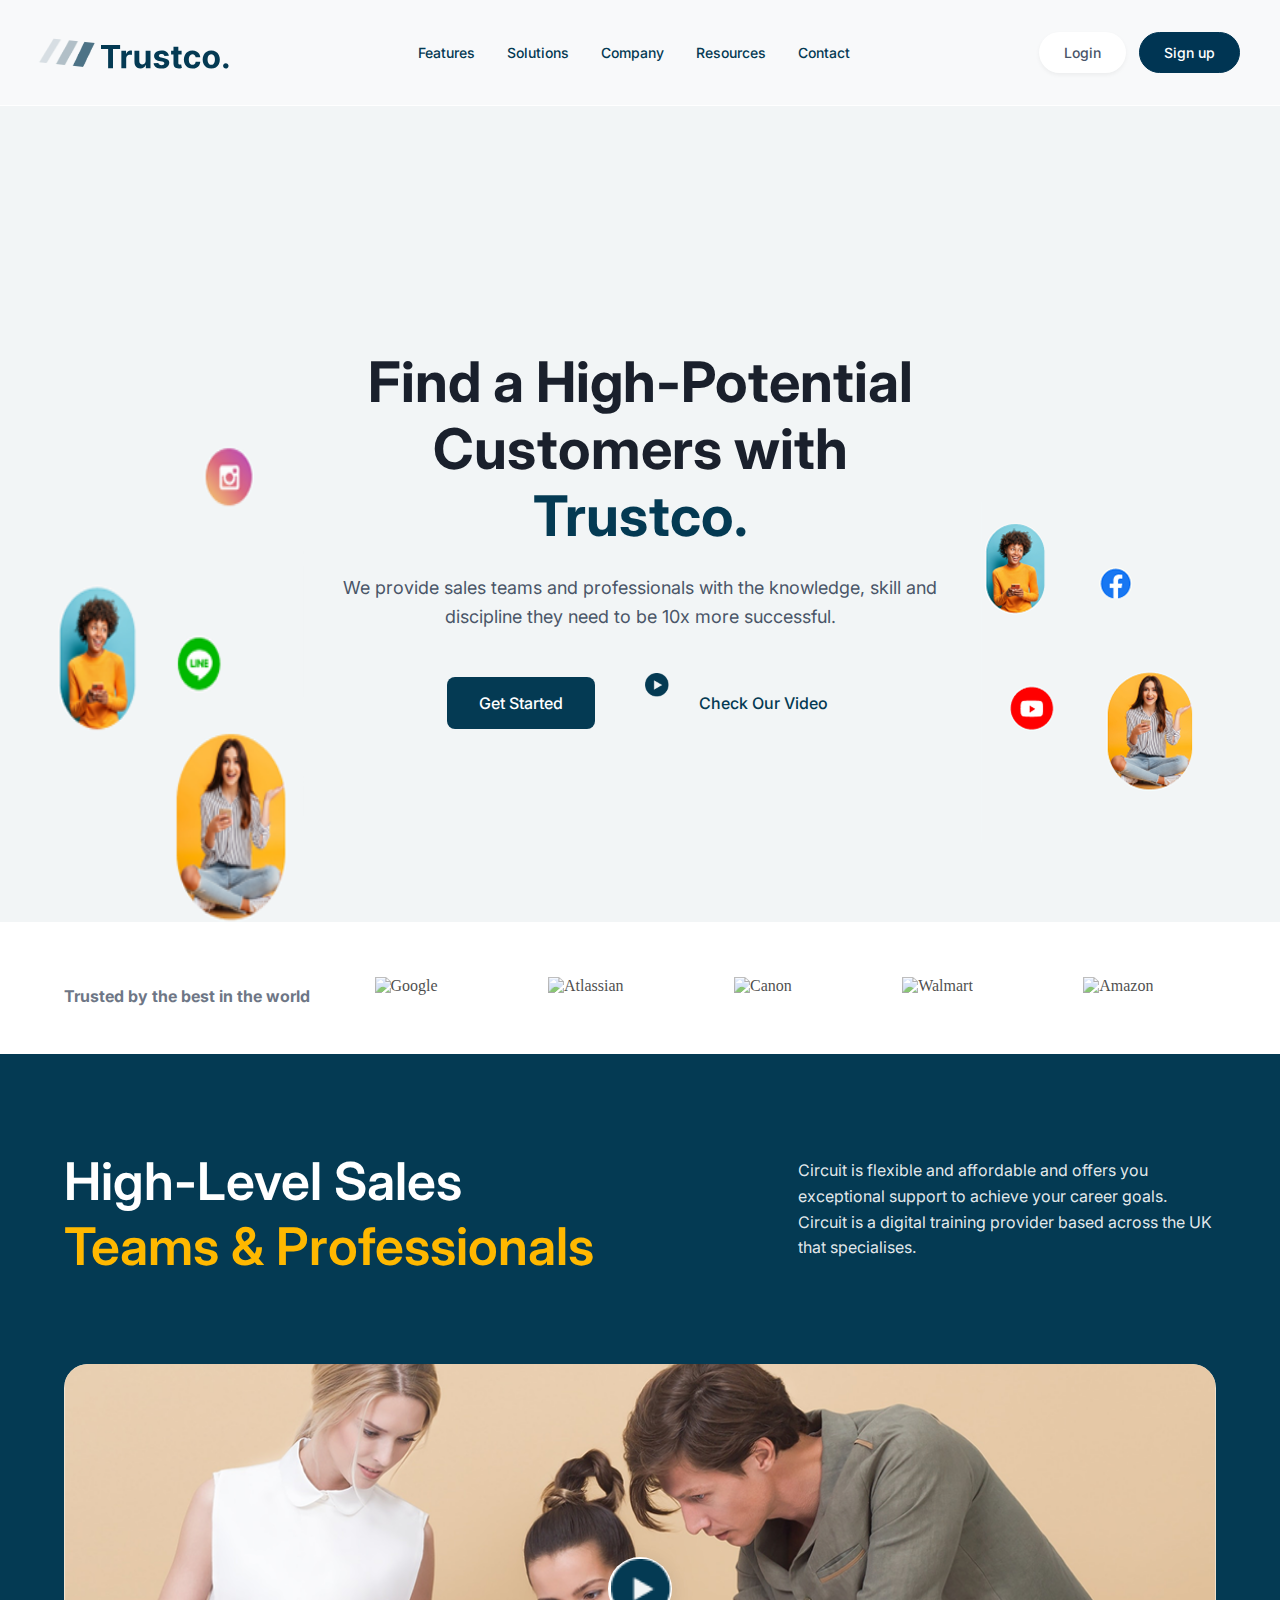
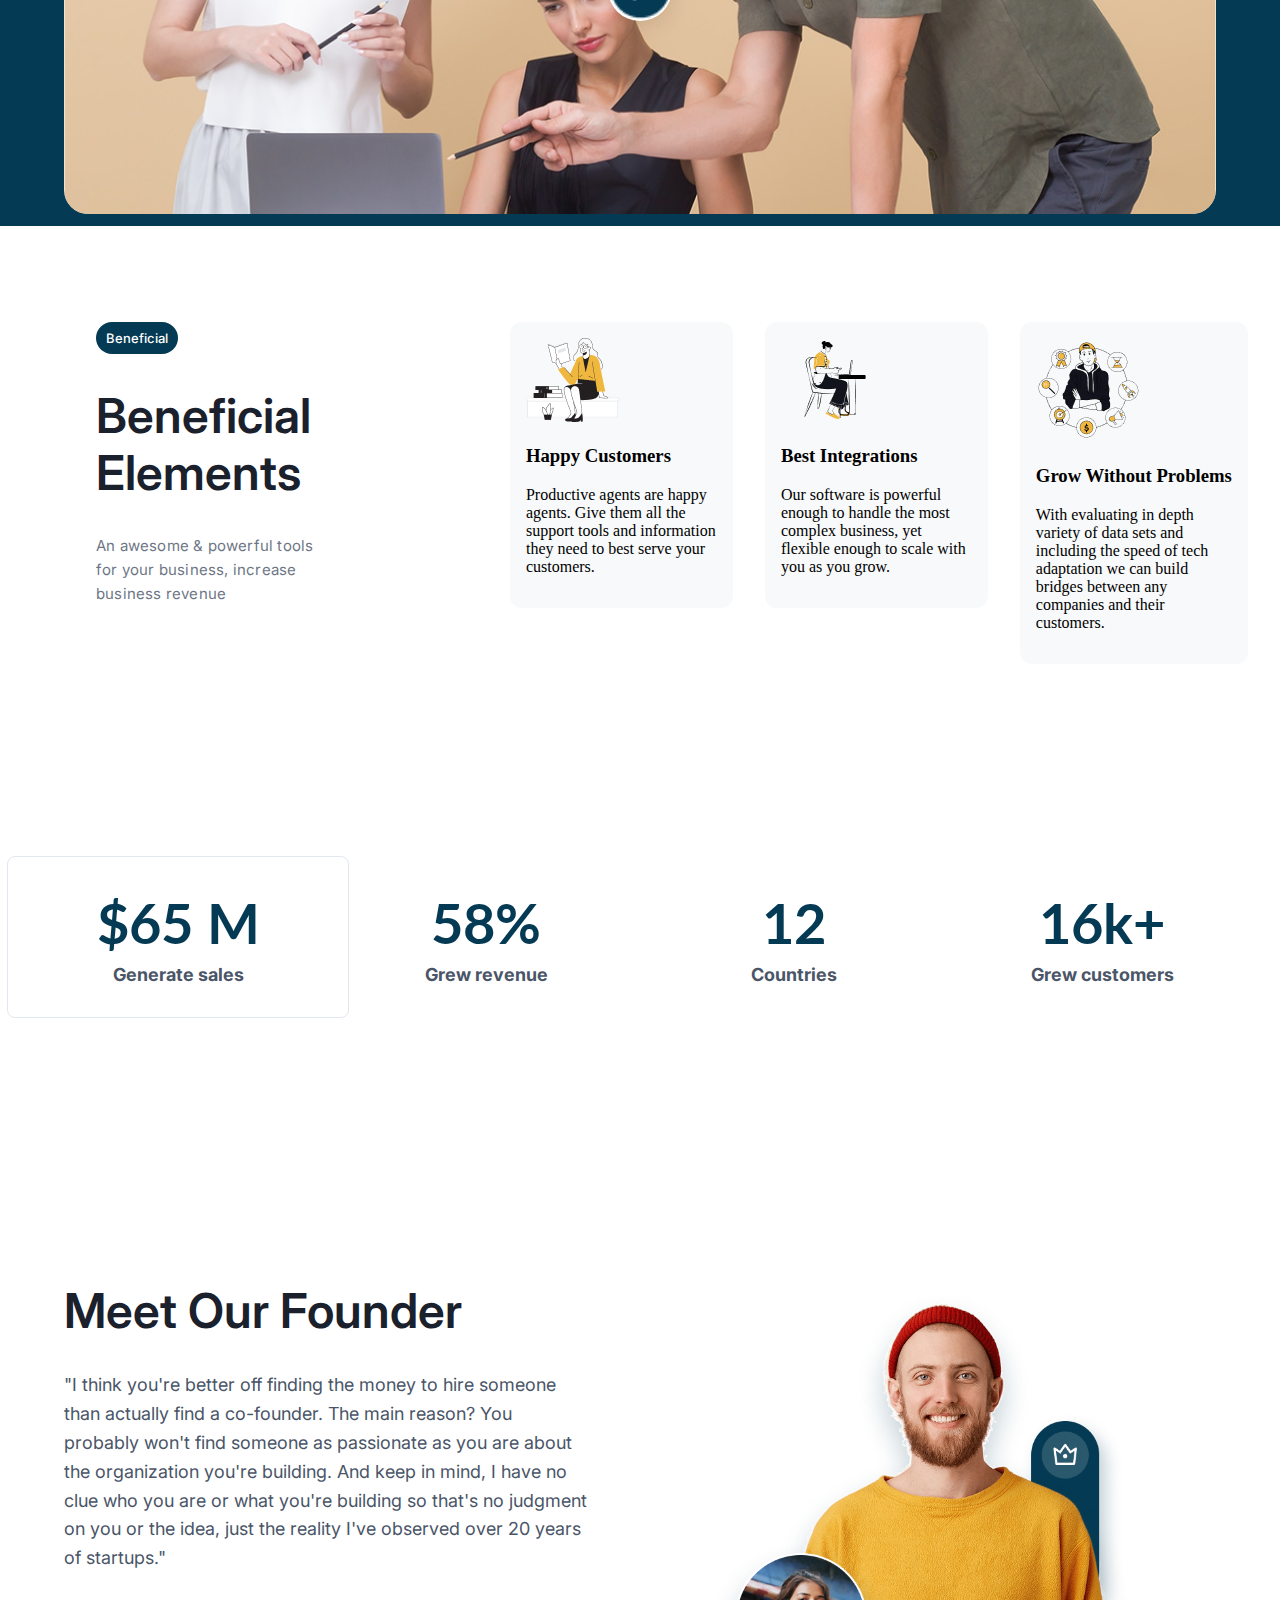
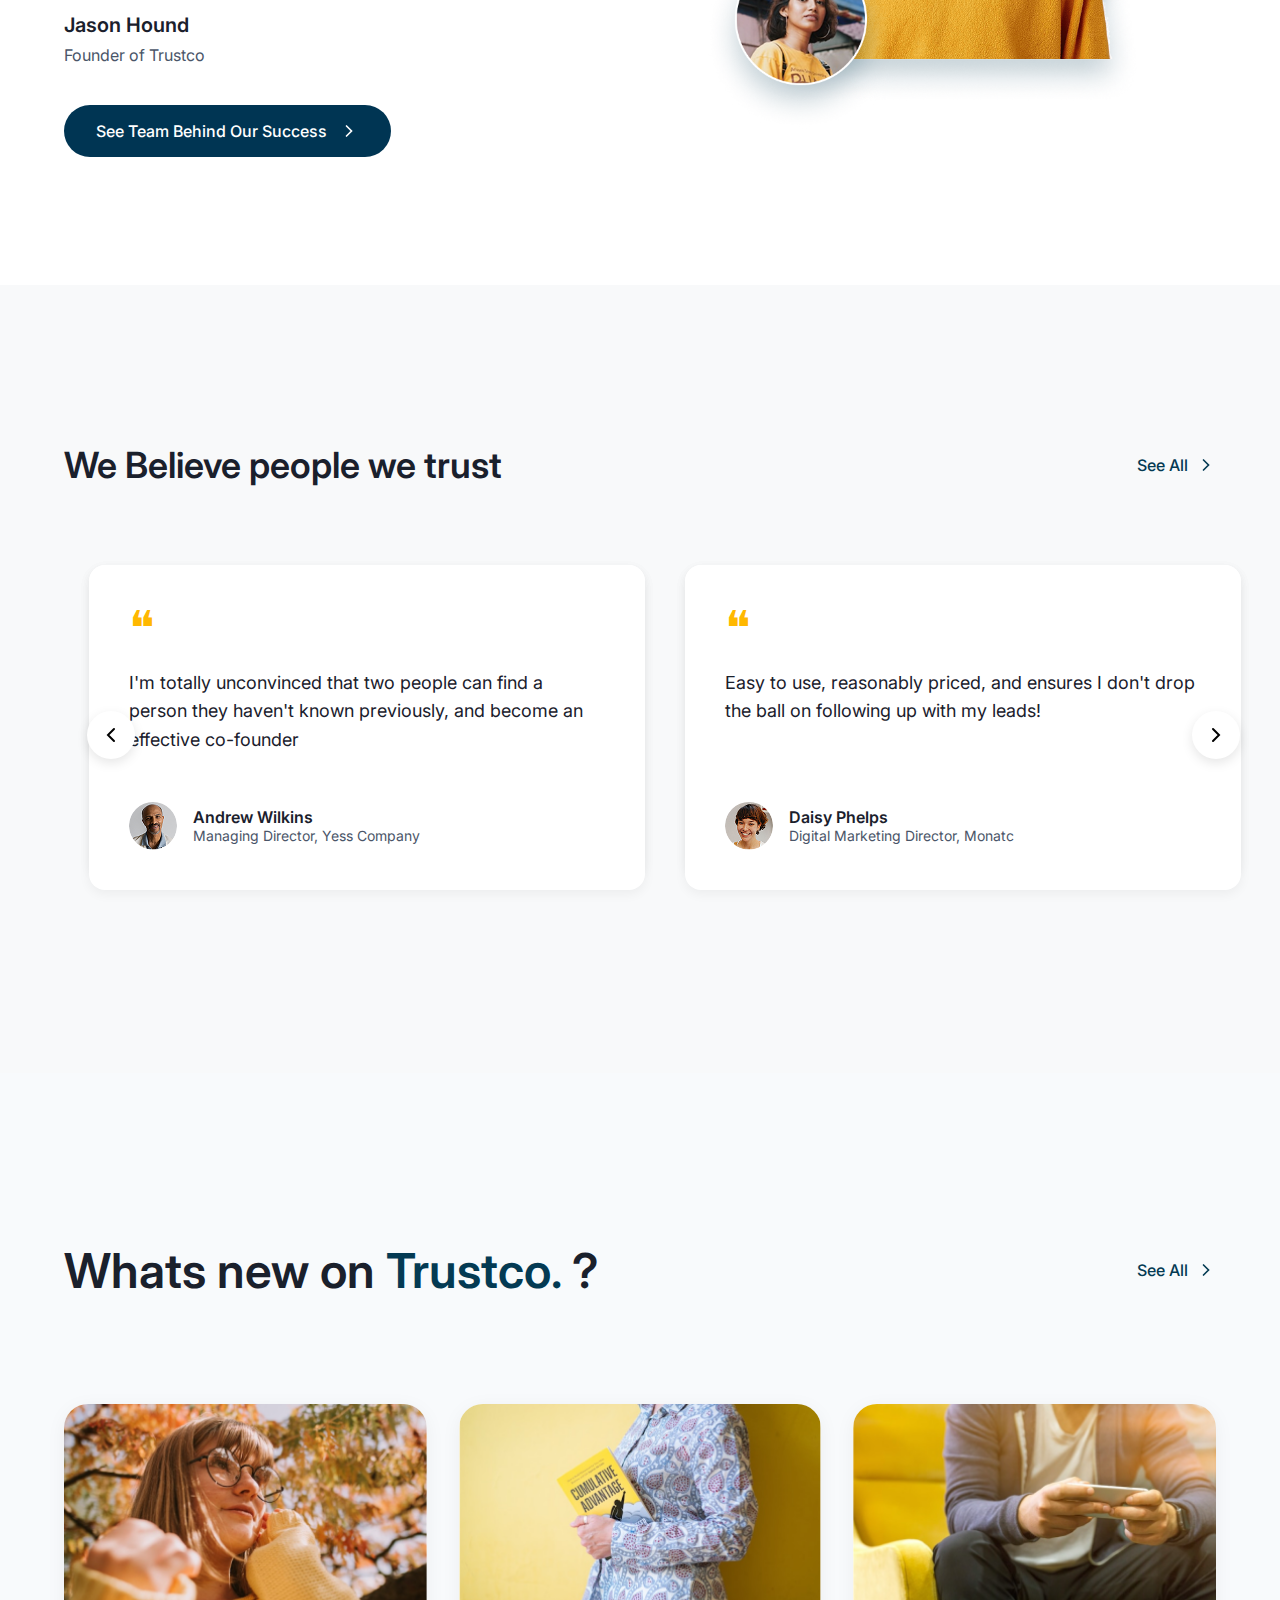
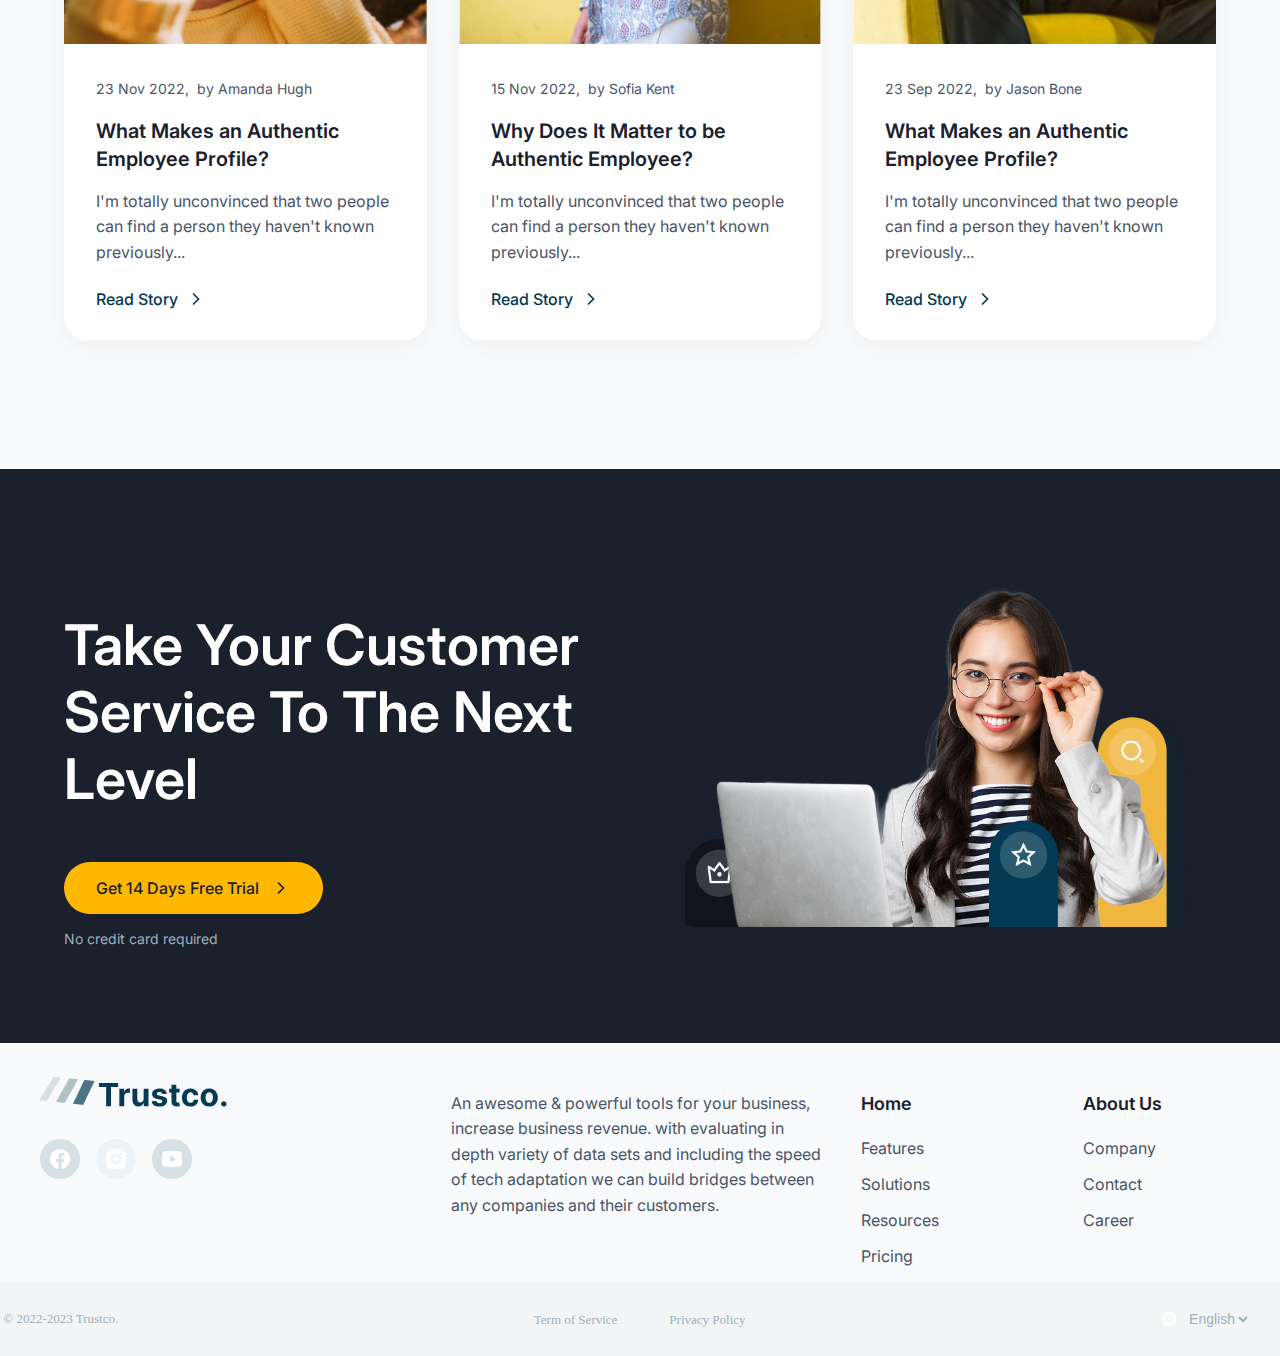
==== commit 8e622bc8: "merged the sites section finaly" ====
--- a/index.html
+++ b/index.html
@@ -403,6 +403,8 @@
                 <button class="nav-dot" aria-label="Slide 3"></button>
                 <button class="nav-dot" aria-label="Slide 4"></button>
             </div>
+            </div>
+            </section>
             <section class="blog-section">
                 <div class="blog-container">
                     <div class="blog-header">
@@ -552,7 +554,8 @@
                         </div>
                     </div>
                 </div>
-                <div class="main-footerrr">
+
+                <div class="main-footerrr" style="box-sizing: border-box ; margin: 0%;">
                     <div class="footer-container">
                         <div class="footer-content">
                             <div class="footer-info">
--- a/Style.css
+++ b/Style.css
@@ -3137,17 +3137,31 @@
     }
 
     .main-footer {
-        padding: 4rem 0;
+        padding: 1rem 0;
+        box-sizing: border-box;
+    }
+    .main-footerrr{
+        background-color: rebeccapurple ;
     }
 }
 
 /* sites ection */
+.main-footer {
+    background-color: #F8FAFC;
+    width: 100%;
+    padding: 1rem 0 0 0;  /* Reduced from 6rem to 2rem */
+    margin: 0;
+}
 .main-footerrr {
-    background-color: #f2f5f6;
+    background-color: rebeccapurple !important;
+    /* background-color: #f2f5f6;
+     */
     width: 100%;
-    min-width: 100vw;
     margin: 0;
     padding: 0;
+    position: relative;
+    bottom: 0;
+    box-sizing: border-box;
 }
 html, body {
     max-width: 100%;
@@ -3165,7 +3179,7 @@
     display: flex;
     justify-content: space-between;
     align-items: center;
-    padding: 1rem 2rem;
+    /* padding: 1rem 2rem; */
     background-color: #f2f5f6;
     color: #9eb0b8;
     width: 100%;
@@ -3235,12 +3249,22 @@
     body{
         margin: 0.1px !important;
     }
+    .main-footer {
+        background-color: #F8FAFC;
+        width: 100%;
+        padding: 2rem 0 0 0;
+        margin-bottom: 0;
+        box-sizing: border-box;
+    }
+    
     .main-footerrr {
         background-color: #f2f5f6;
         width: 100%;
-        min-width: 100vw;
         margin: 0;
         padding: 0;
+        position: relative;
+        bottom: 0;
+        box-sizing: border-box;
     }
     .footer-content {
         padding: 1rem 0.2rem;
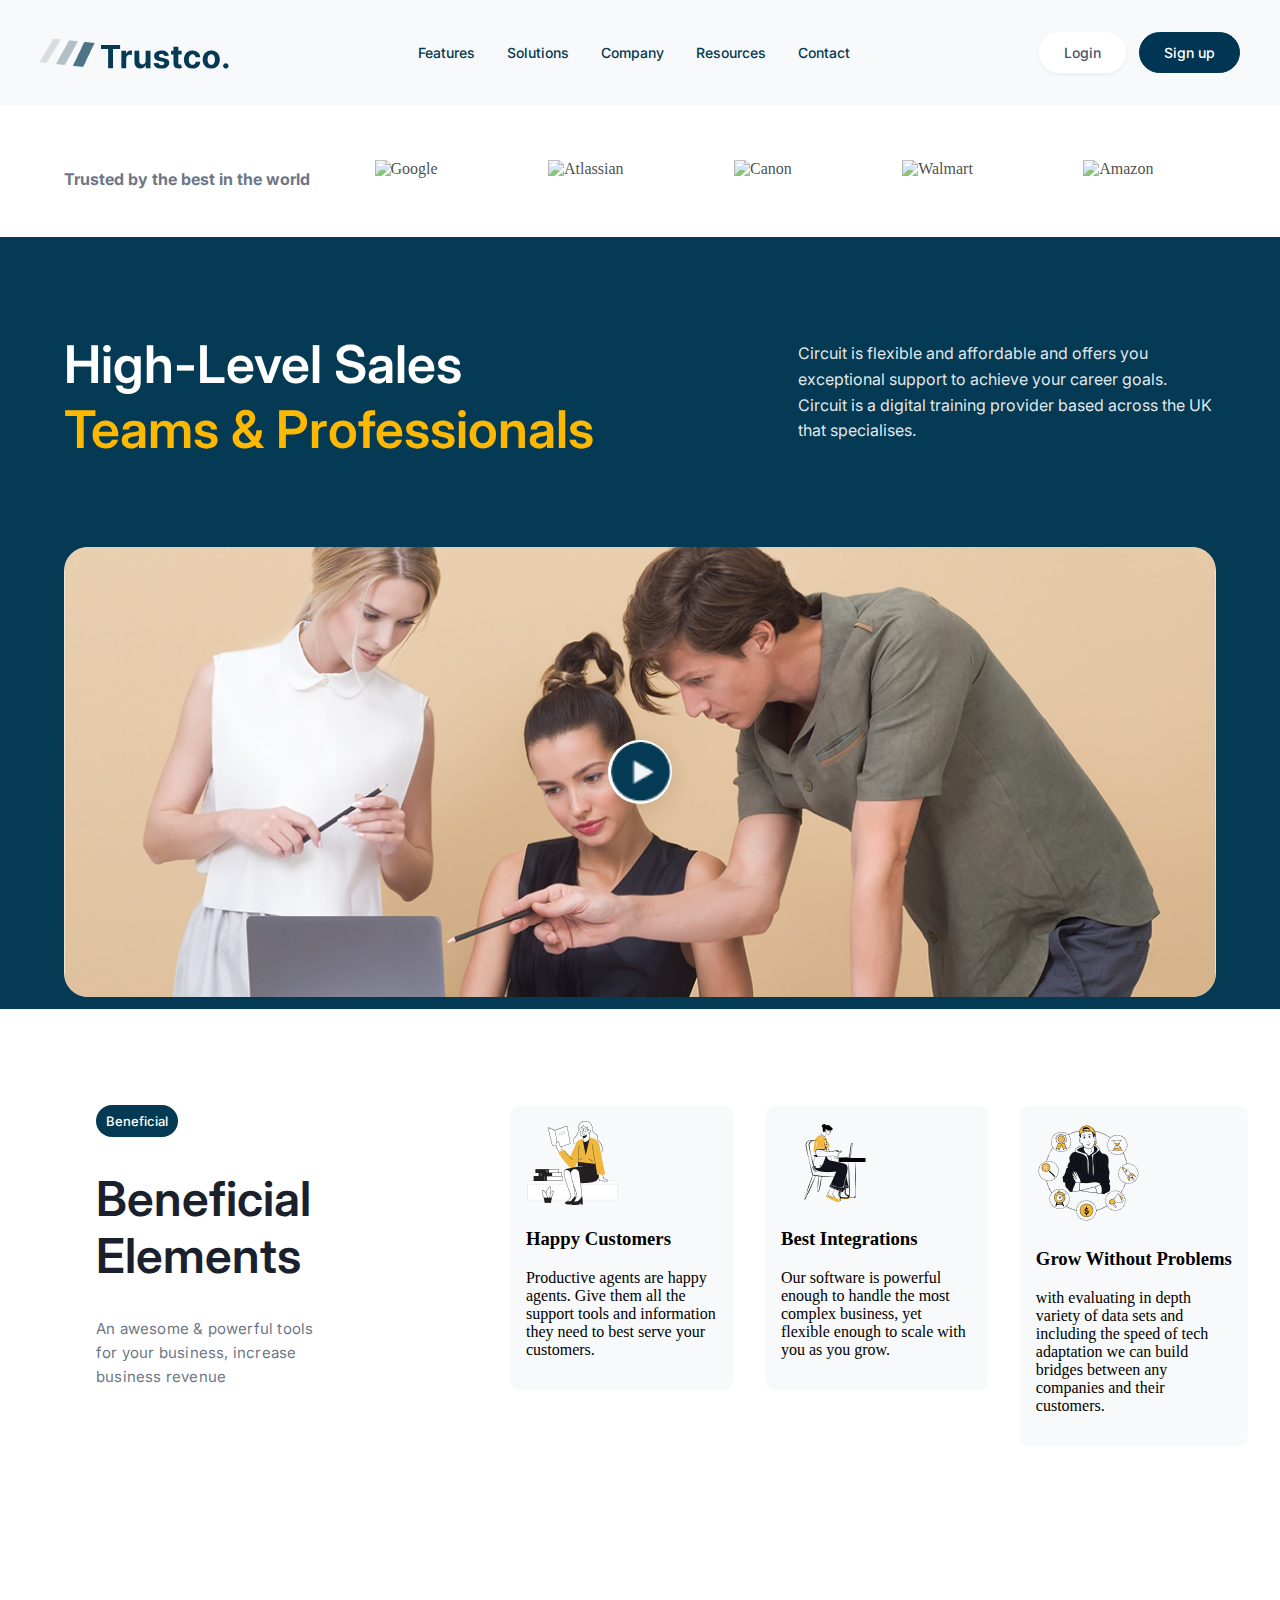
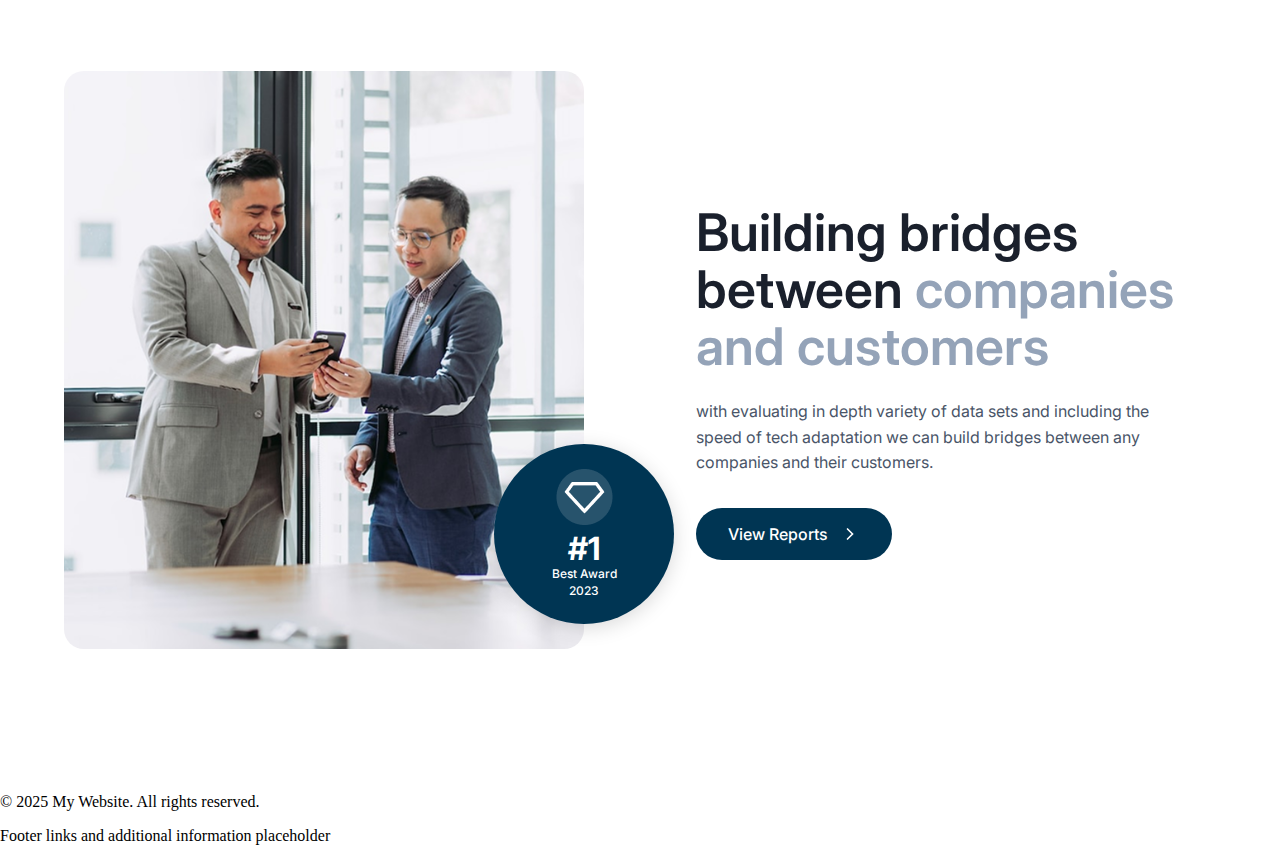
==== commit 48c46781: "structured the html" ====
--- a/index.html
+++ b/index.html
@@ -5,93 +5,56 @@
     <meta name="viewport" content="width=device-width, initial-scale=1.0">
     <title>TrustCo</title>
     <link rel="stylesheet" href="Style.css">
-    <link href="https://fonts.googleapis.com/css2?family=Inter:wght@400;500;600;700&display=swap" rel="stylesheet">
+    <link href="https://fonts.googleapis.com/css2?family=Inter:wght@400&family=Roboto:wght@300;400;700&display=swap" rel="stylesheet">
+   
 </head>
-
-
 <body>
     <header>
-        <div class="header-section">
-            <div class="logo">
-                <div class="logo-sub">
-                    <span class="stripe stripe-1">
-                        <img src="./assets/Vector.png" class="logoimg1" style="opacity: 0.15;"/>
-                    </span>
-                    <span class="stripe stripe-2">
-                        <img src="./assets/Vector (1).png" class="logoimg1" style="opacity: 0.4;"/>
-                    </span>
-                    <span class="stripe stripe-3">
-                        <img src="./assets/Vector (3).png" class="logoimg1" style="opacity: 1;"/>
-                    </span>
-                </div>
-                <img src="./assets/Trustco..svg" class="logoimg"/>  <!-- changed class from logoimg1 to logoimg -->
+    <div class="header-section">
+        <div class="logo">
+            <div class="logo-sub">
+                <span class="stripe stripe-1">
+                    <img src="./assets/Vector.png" class="logoimg1" style="opacity: 0.15;"/>
+                </span>
+                <span class="stripe stripe-2">
+                    <img src="./assets/Vector (1).png" class="logoimg1" style="opacity: 0.4;"/>
+                </span>
+                <span class="stripe stripe-3">
+                    <img src="./assets/Vector (3).png" class="logoimg1" style="opacity: 1;"/>
+                </span>
             </div>
-            <div class="hamburger">
-                <div class="bar"></div>
-                <div class="bar"></div>
-                <div class="bar"></div>
-            </div>
-    
-            <nav class="nav-menu">
-                <ul class="list-items">
-                    <li class="list-data"><a>Features</a></li>
-                    <li class="list-data"><a>Solutions</a></li>
-                    <li class="list-data"><a>Company</a></li>
-                    <li class="list-data"><a>Resources</a></li>
-                    <li class="list-data"><a href="./contact.html">Contact</a></li>
-                </ul>
-                <!-- Mobile buttons -->
-                <div class="mobile-btns">
-                    <button class="logbtn">Login</button>
-                    <button class="signbtn">Sign up</button>
-                </div>
-            </nav>
-            <!-- Desktop/Laptop buttons -->
-            <div class="btns desktop-btns">
+            <img src="./assets/Trustco..svg" class="logoimg"/>  <!-- changed class from logoimg1 to logoimg -->
+        </div>
+        <div class="hamburger">
+            <div class="bar"></div>
+            <div class="bar"></div>
+            <div class="bar"></div>
+        </div>
+
+        <nav class="nav-menu">
+            <ul class="list-items">
+                <li class="list-data"><a>Features</a></li>
+                <li class="list-data"><a>Solutions</a></li>
+                <li class="list-data"><a>Company</a></li>
+                <li class="list-data"><a>Resources</a></li>
+                <li class="list-data"><a>Contact</a></li>
+            </ul>
+            <!-- Mobile buttons -->
+            <div class="mobile-btns">
                 <button class="logbtn">Login</button>
                 <button class="signbtn">Sign up</button>
             </div>
-                </div>
-    
+        </nav>
+        <!-- Desktop/Laptop buttons -->
+        <div class="btns desktop-btns">
+            <button class="logbtn">Login</button>
+            <button class="signbtn">Sign up</button>
         </div>
-    </header>
-<main class="container">
-    <section class="primary-section">
-
-        <div class="content-wrapper">
-
-            <div class="floating-left">
-                <div class="profile-oval">
-                    <img src="assets/Hero 5.png" 
-                     alt="Profile" 
-                     class="img1">
-                </div>
-               
             </div>
 
-            <div class="text-content">
-                <h1 class="main-title">Find a High-Potential Customers with <span class="highlight">Trustco.</span></h1>
-                <p class="subtitle">We provide sales teams and professionals with the knowledge, skill and discipline they need to be 10x more successful.</p>
-                <div class="action-buttons">
-                    <button class="primary-btn">Get Started</button>
-                    <button class="secondary-btn">
-                        <div class="play-icon">
-                            <img src="./assets/Play.png"/>
-                            
-                        </div>
-                        Check Our Video
-                    </button>
-                </div>
-            </div>
-
-            <div class="floating-right">
-                <div class="social-circle instagram">
-                    <img src="assets/Hero 6.png" alt="Instagram" class="img1">
-                </div>
-               
-            </div>
-        </div>
-    </section>
+    </div>
+</header>
+<main class="container">
     <section class="trusted-section">
         <div class="trusted-container">
             <h3 class="trusted-text">Trusted by the best in the world</h3>
@@ -124,6 +87,7 @@
             </div>
         </div>
     </section>
+    
     <section class="beneficial-section" style="overflow: hidden;">
         <div class="beneficial-content">
             <div class="beneficial-info">
@@ -154,429 +118,48 @@
                     <img src="./assets/Illust 3.png" alt="Grow Without Problems">
                 </div>
                 <h3 class="benefit-title">Grow Without Problems</h3>
-                <p class="benefit-text">With evaluating in depth variety of data sets and including the speed of tech adaptation we can build bridges between any companies and their customers.</p>
+                <p class="benefit-text">with evaluating in depth variety of data sets and including the speed of tech adaptation we can build bridges between any companies and their customers.</p>
             </div>
         </div>
     </section>
-    <div class="main-wrapper">
-        <section class="statistics-section">
-            <div class="statistics-container">
-                <div class="stat-item">
-                    <div class="stat-box">
-                        <div class="stat-number">$65 M</div>
-                        <div class="stat-label">Generate sales</div>
-                    </div>
-                </div>
-                <div class="stat-item">
-                    <div class="stat-box">
-                        <div class="stat-number">58%</div>
-                        <div class="stat-label">Grew revenue</div>
-                    </div>
-                </div>
-                <div class="stat-item">
-                    <div class="stat-box">
-                        <div class="stat-number">12</div>
-                        <div class="stat-label">Countries</div>
-                    </div>
-                </div>
-                <div class="stat-item">
-                    <div class="stat-box">
-                        <div class="stat-number">16k+</div>
-                        <div class="stat-label">Grew customers</div>
+    
+    <section class="bridges-section">
+        <div class="bridges-container">
+            <div class="bridges-left">
+                <img src="./assets/Image.png" alt="Business Meeting" class="bridges-image">
+                <div class="award-circle">
+                    <div class="award-content">
+                        <div class="award-icon">
+                            <!-- <svg width="24" height="24" viewBox="0 0 24 24" fill="none">
+                                <path d="M7 13L12 18L17 13" stroke="white" stroke-width="2"/>
+                            </svg> -->
+                            <img src="./assets/Icon.png" alt="Award Icon" class="award-icon-image">
+                        </div>
+                        <span class="award-number">#1</span>
+                        <span class="award-text">Best Award</span>
+                        <span class="award-year">2023</span>
                     </div>
                 </div>
             </div>
-        </section>
-    </div>
-
-    <section class="founder-section">
-        <div class="founder-container">
-            <div class="founder-content">
-                <h2 class="founder-title">Meet Our Founder</h2>
-                <p class="founder-quote">"I think you're better off finding the money to hire someone than actually find a co-founder. The main reason? You probably won't find someone as passionate as you are about the organization you're building. And keep in mind, I have no clue who you are or what you're building so that's no judgment on you or the idea, just the reality I've observed over 20 years of startups."</p>
-                <div class="founder-info">
-                    <h3 class="founder-name">Jason Hound</h3>
-                    <span class="founder-position">Founder of Trustco</span>
-                </div>
-                <a href="#" class="team-link">
-                    See Team Behind Our Success
+            <div class="bridges-right">
+                <h2 class="bridges-title">Building bridges between <span>companies</span><br><span>and customers</span></h2>
+                <p class="bridges-description">with evaluating in depth variety of data sets and including the speed of tech adaptation we can build bridges between any companies and their customers.</p>
+                <button class="bridges-button">
+                    View Reports
                     <svg width="20" height="20" viewBox="0 0 24 24" fill="none">
-                        <path d="M9 18L15 12L9 6" stroke="currentColor" stroke-width="2" stroke-linecap="round"/>
-                    </svg>
-                </a>
-            </div>
-            <div class="founder-image-wrapper">
-                <img src="./assets/Decoration Profile.png" alt="Founder" class="founder-image">
-                <!-- <div class="team-member-circle">
-                    <img src="./assets/team-member.jpg" alt="Team Member" class="team-member-image">
-                </div> -->
-                <!-- <div class="notification-badge">
-                    <img src="./assets/crown.png" alt="Crown" class="crown-icon">
-                    <span class="badge-number">1</span>
-                </div> -->
-            </div>
-        </div>
-    </section>        
-
-    <section class="testimonials-section">
-        <div class="testimonials-container">
-            <div class="testimonials-header">
-                <h2 class="testimonials-title">We Believe people we trust</h2>
-                <a href="#" class="see-all">
-                    See All
-                    <svg width="20" height="20" viewBox="0 0 24 24" fill="none">
-                        <path d="M9 18L15 12L9 6" stroke="currentColor" stroke-width="2" stroke-linecap="round"/>
-                    </svg>
-                </a>
-            </div>
-    
-            <div class="carousel-container">
-                <div class="testimonials-slider">
-                    <!-- Slide 1 -->
-                    <div class="testimonial-slide">
-                        <div class="testimonial-card">
-                            <div class="testimonial-content">
-                                <div class="quote-mark">❝</div>
-                                <blockquote class="testimonial-text">
-                                    I'm totally unconvinced that two people can find a person they haven't known previously, and become an effective co-founder
-                                </blockquote>
-                                <footer class="testimonial-footer">
-                                    <div class="author-details">
-                                        <img src="./assets/Photo.png" alt="Andrew Wilkins" class="author-avatar">
-                                        <div class="author-info">
-                                            <cite class="author-name">Andrew Wilkins</cite>
-                                            <span class="author-title">Managing Director, Yess Company</span>
-                                        </div>
-                                    </div>
-                                </footer>
-                            </div>
-                        </div>
-                        <div class="testimonial-card">
-                            <div class="testimonial-content">
-                                <div class="quote-mark">❝</div>
-                                <blockquote class="testimonial-text">
-                                    Easy to use, reasonably priced, and ensures I don't drop the ball on following up with my leads!
-                                </blockquote>
-                                <footer class="testimonial-footer">
-                                    <div class="author-details">
-                                        <img src="./assets/Photo (1).png" alt="Daisy Phelps" class="author-avatar">
-                                        <div class="author-info">
-                                            <cite class="author-name">Daisy Phelps</cite>
-                                            <span class="author-title">Digital Marketing Director, Monatc</span>
-                                        </div>
-                                    </div>
-                                </footer>
-                            </div>
-                        </div>
-                    </div>
-    
-                    <!-- Slide 2 -->
-                    <div class="testimonial-slide">
-                        <div class="testimonial-card">
-                            <div class="testimonial-content">
-                                <div class="quote-mark">❝</div>
-                                <blockquote class="testimonial-text">
-                                    The platform has transformed how we engage with customers. The analytics provide invaluable insights for our strategy.
-                                </blockquote>
-                                <footer class="testimonial-footer">
-                                    <div class="author-details">
-                                        <img src="./assets/Photo.png" alt="Michael Johnson" class="author-avatar">
-                                        <div class="author-info">
-                                            <cite class="author-name">Michael Johnson</cite>
-                                            <span class="author-title">CEO, Innovate Solutions</span>
-                                        </div>
-                                    </div>
-                                </footer>
-                            </div>
-                        </div>
-                        <div class="testimonial-card">
-                            <div class="testimonial-content">
-                                <div class="quote-mark">❝</div>
-                                <blockquote class="testimonial-text">
-                                    Implementation was seamless, and the support team was exceptional throughout the entire process.
-                                </blockquote>
-                                <footer class="testimonial-footer">
-                                    <div class="author-details">
-                                        <img src="./assets/Photo (1).png" alt="Sarah Williams" class="author-avatar">
-                                        <div class="author-info">
-                                            <cite class="author-name">Sarah Williams</cite>
-                                            <span class="author-title">Operations Manager, TechFlow</span>
-                                        </div>
-                                    </div>
-                                </footer>
-                            </div>
-                        </div>
-                    </div>
-    
-                    <!-- Slide 3 -->
-                    <div class="testimonial-slide">
-                        <div class="testimonial-card">
-                            <div class="testimonial-content">
-                                <div class="quote-mark">❝</div>
-                                <blockquote class="testimonial-text">
-                                    The ROI we've seen since implementing this solution has exceeded our expectations by 200%.
-                                </blockquote>
-                                <footer class="testimonial-footer">
-                                    <div class="author-details">
-                                        <img src="./assets/Photo.png" alt="Robert Chen" class="author-avatar">
-                                        <div class="author-info">
-                                            <cite class="author-name">Robert Chen</cite>
-                                            <span class="author-title">Finance Director, Global Ventures</span>
-                                        </div>
-                                    </div>
-                                </footer>
-                            </div>
-                        </div>
-                        <div class="testimonial-card">
-                            <div class="testimonial-content">
-                                <div class="quote-mark">❝</div>
-                                <blockquote class="testimonial-text">
-                                    Their customer-centric approach and attention to detail make them stand out in a crowded market.
-                                </blockquote>
-                                <footer class="testimonial-footer">
-                                    <div class="author-details">
-                                        <img src="./assets/Photo (1).png" alt="Emma Rodriguez" class="author-avatar">
-                                        <div class="author-info">
-                                            <cite class="author-name">Emma Rodriguez</cite>
-                                            <span class="author-title">Customer Success Lead, Elevate</span>
-                                        </div>
-                                    </div>
-                                </footer>
-                            </div>
-                        </div>
-                    </div>
-    
-                    <!-- Slide 4 -->
-                    <div class="testimonial-slide">
-                        <div class="testimonial-card">
-                            <div class="testimonial-content">
-                                <div class="quote-mark">❝</div>
-                                <blockquote class="testimonial-text">
-                                    We've been able to scale our operations efficiently while maintaining quality, thanks to this platform.
-                                </blockquote>
-                                <footer class="testimonial-footer">
-                                    <div class="author-details">
-                                        <img src="./assets/Photo.png" alt="David Park" class="author-avatar">
-                                        <div class="author-info">
-                                            <cite class="author-name">David Park</cite>
-                                            <span class="author-title">Growth Manager, Scaling Inc</span>
-                                        </div>
-                                    </div>
-                                </footer>
-                            </div>
-                        </div>
-                        <div class="testimonial-card">
-                            <div class="testimonial-content">
-                                <div class="quote-mark">❝</div>
-                                <blockquote class="testimonial-text">
-                                    The intuitive interface and powerful features have made our team more productive than ever before.
-                                </blockquote>
-                                <footer class="testimonial-footer">
-                                    <div class="author-details">
-                                        <img src="./assets/Photo (1).png" alt="Jessica Taylor" class="author-avatar">
-                                        <div class="author-info">
-                                            <cite class="author-name">Jessica Taylor</cite>
-                                            <span class="author-title">Product Manager, NextGen</span>
-                                        </div>
-                                    </div>
-                                </footer>
-                            </div>
-                        </div>
-                    </div>
-                </div>
-    
-                <button class="carousel-button prev">
-                    <svg width="24" height="24" viewBox="0 0 24 24" fill="none">
-                        <path d="M15 18L9 12L15 6" stroke="currentColor" stroke-width="2" stroke-linecap="round"/>
-                    </svg>
-                </button>
-                <button class="carousel-button next">
-                    <svg width="24" height="24" viewBox="0 0 24 24" fill="none">
                         <path d="M9 18L15 12L9 6" stroke="currentColor" stroke-width="2" stroke-linecap="round"/>
                     </svg>
                 </button>
             </div>
-    
-            <div class="slider-navigation">
-                <button class="nav-dot active" aria-label="Slide 1"></button>
-                <button class="nav-dot" aria-label="Slide 2"></button>
-                <button class="nav-dot" aria-label="Slide 3"></button>
-                <button class="nav-dot" aria-label="Slide 4"></button>
-            </div>
-            </div>
-            </section>
-            <section class="blog-section">
-                <div class="blog-container">
-                    <div class="blog-header">
-                        <h2 class="blog-title">Whats new on <span>Trustco.</span> ?</h2>
-                        <a href="#" class="see-all">
-                            See All
-                            <svg width="20" height="20" viewBox="0 0 24 24" fill="none">
-                                <path d="M9 18L15 12L9 6" stroke="currentColor" stroke-width="2" stroke-linecap="round"/>
-                            </svg>
-                        </a>
-                    </div>
-            
-                    <div class="blog-grid">
-                        <!-- Blog Card 1 -->
-                        <article class="blog-card">
-                            <img src="./assets/Photo (2).png" alt="Employee Profile" class="blog-image">
-                            <div class="blog-content">
-                                <div class="blog-meta">
-                                    <span class="blog-date">23 Nov 2022,</span>
-                                    <span class="blog-author">by Amanda Hugh</span>
-                                </div>
-                                <h3 class="blog-card-title">What Makes an Authentic Employee Profile?</h3>
-                                <p class="blog-excerpt">I'm totally unconvinced that two people can find a person they haven't known previously...</p>
-                                <a href="#" class="read-more">
-                                    Read Story
-                                    <svg width="20" height="20" viewBox="0 0 24 24" fill="none">
-                                        <path d="M9 18L15 12L9 6" stroke="currentColor" stroke-width="2" stroke-linecap="round"/>
-                                    </svg>
-                                </a>
-                            </div>
-                        </article>
-            
-                        <!-- Blog Card 2 -->
-                        <article class="blog-card">
-                            <img src="./assets/Photo (3).png" alt="Authentic Employee" class="blog-image">
-                            <div class="blog-content">
-                                <div class="blog-meta">
-                                    <span class="blog-date">15 Nov 2022,</span>
-                                    <span class="blog-author">by Sofia Kent</span>
-                                </div>
-                                <h3 class="blog-card-title">Why Does It Matter to be Authentic Employee?</h3>
-                                <p class="blog-excerpt">I'm totally unconvinced that two people can find a person they haven't known previously...</p>
-                                <a href="#" class="read-more">
-                                    Read Story
-                                    <svg width="20" height="20" viewBox="0 0 24 24" fill="none">
-                                        <path d="M9 18L15 12L9 6" stroke="currentColor" stroke-width="2" stroke-linecap="round"/>
-                                    </svg>
-                                </a>
-                            </div>
-                        </article>
-            
-                        <!-- Blog Card 3 -->
-                        <article class="blog-card">
-                            <img src="./assets/Photo (4).png" alt="Employee Profile" class="blog-image">
-                            <div class="blog-content">
-                                <div class="blog-meta">
-                                    <span class="blog-date">23 Sep 2022,</span>
-                                    <span class="blog-author">by Jason Bone</span>
-                                </div>
-                                <h3 class="blog-card-title">What Makes an Authentic Employee Profile?</h3>
-                                <p class="blog-excerpt">I'm totally unconvinced that two people can find a person they haven't known previously...</p>
-                                <a href="#" class="read-more">
-                                    Read Story
-                                    <svg width="20" height="20" viewBox="0 0 24 24" fill="none">
-                                        <path d="M9 18L15 12L9 6" stroke="currentColor" stroke-width="2" stroke-linecap="round"/>
-                                    </svg>
-                                </a>
-                            </div>
-                        </article>
-                    </div>
-                </div>
-            </section>
-            <section class="cta-section">
-                <div class="cta-container">
-                    <div class="cta-content">
-                        <h2 class="cta-title">Take Your Customer<br>Service To The Next Level</h2>
-                        <div class="cta-actions">
-                            <a href="#" class="cta-button">
-                                Get 14 Days Free Trial
-                                <svg width="20" height="20" viewBox="0 0 24 24" fill="none">
-                                    <path d="M9 18L15 12L9 6" stroke="currentColor" stroke-width="2" stroke-linecap="round"/>
-                                </svg>
-                            </a>
-                            <p class="cta-note">No credit card required</p>
-                        </div>
-                    </div>
-                    <div class="cta-image-wrapper">
-                        <img src="./assets/Decorations.png" alt="Customer Service" class="cta-image">
-                      
-                    </div>
-                </div>
-            </section>
-            <footer class="main-footer">
-                <div class="footer-wrapper">
-                    <div class="footer-left">
-                        <div class="footer-brand">
-                            <div class="logo-sub">
-                                <span class="stripe stripe-1">
-                                    <img src="./assets/Vector.png" class="logoimg1" style="opacity: 5;"/>
-                                </span>
-                                <span class="stripe stripe-2">
-                                    <img src="./assets/Vector (1).png" class="logoimg1" style="opacity: 6;"/>
-                                </span>
-                                <span class="stripe stripe-3">
-                                    <img src="./assets/Vector (3).png" class="logoimg1" style="opacity: 7;"/>
-                                </span>
-                            </div>
-                            <img src="./assets/Trustco..svg" class="logoimg"/>  <!-- changed class from logoimg1 to logoimg -->
-                        </div>
-                        <!-- <div class="footer-brand">
-                            <img src="./assets/Trustco..svg" alt="Trustco Logo" class="footer-logo"/>
-                        </div> -->
-                       <div class="social-media">
-                            <a href="#" class="social-icon">
-                                <img src="./assets/Iconfoot1.png" alt="Facebook"/>
-                            </a>
-                            <a href="#" class="social-icon">
-                                <img src="./assets/Group.png" alt="Instagram"/>
-                            </a>
-                            <a href="#" class="social-icon">
-                                <img src="./assets/Iconfooter.png" alt="YouTube"/>
-                            </a>
-                        </div>
-                    </div>
-                    <div class="footer-middle">
-                         <p class="footer-description">An awesome & powerful tools for your business, increase business revenue. with evaluating in depth variety of data sets and including the speed of tech adaptation we can build bridges between any companies and their customers.</p>
-                        
-            
-                    </div>
-                    <div class="footer-right">
-                        <div class="footer-nav">
-                            <h3>Home</h3>
-                            <ul>
-                                <li><a href="#">Features</a></li>
-                                <li><a href="#">Solutions</a></li>
-                                <li><a href="#">Resources</a></li>
-                                <li><a href="#">Pricing</a></li>
-                            </ul>
-                        </div>
-                        <div class="footer-nav">
-                            <h3>About Us</h3>
-                            <ul>
-                                <li><a href="#">Company</a></li>
-                                <li><a href="#">Contact</a></li>
-                                <li><a href="#">Career</a></li>
-                            </ul>
-                        </div>
-                    </div>
-                </div>
-
-                <div class="main-footerrr" style="box-sizing: border-box ; margin: 0%;">
-                    <div class="footer-container">
-                        <div class="footer-content">
-                            <div class="footer-info">
-                                <p class="copyright">&copy; 2022-2023 Trustco.</p>
-                            </div>
-                            <div class="footer-links">
-                                <a href="#" class="footer-link">Term of Service</a>
-                                <a href="#" class="footer-link">Privacy Policy</a>
-                            </div>
-                            <div class="language-selector">
-                                <img src="./assets/Group.png" alt="Language" class="globe-icon">
-                                <select class="language-select">
-                                    <option value="en">English</option>
-                                </select>
-                            </div>
-                        </div>
-                    </div>
-                </div>
-            </footer>
+        </div>
+    </section>
 </main>
-
+<footer>
+    <p>&copy; 2025 My Website. All rights reserved.</p>
+    <p>Footer links and additional information placeholder</p>
+</footer>
+</body>
+<!-- Add before closing body tag -->
 <script>
     const hamburger = document.querySelector('.hamburger');
     const navMenu = document.querySelector('.nav-menu');
@@ -601,107 +184,8 @@
             navMenu.classList.remove('active');
         });
     });
-    class TestimonialsSlider {
-    constructor() {
-        this.slider = document.querySelector('.testimonials-slider');
-        this.slides = document.querySelectorAll('.testimonial-slide');
-        this.prevBtn = document.querySelector('.carousel-button.prev');
-        this.nextBtn = document.querySelector('.carousel-button.next');
-        this.currentSlide = 0;
-        this.slideCount = this.slides.length;
-        this.autoPlayInterval = 5000;
-        this.isAnimating = false;
-        this.animationDuration = 800; // Match this with CSS transition duration
-        
-        this.init();
-    }
-
-    init() {
-        this.updateSliderPosition();
-        this.addEventListeners();
-        this.startAutoPlay();
-    }
-
-    updateSliderPosition() {
-        // Calculate the position with the gap
-        const slideWidth = 100; // 100%
-        const slideGap = 40; // 40px converted to percentage of container width
-        const containerWidth = this.slider.parentElement.offsetWidth;
-        const gapPercentage = (slideGap / containerWidth) * 100;
-        
-        const position = this.currentSlide * (slideWidth + gapPercentage);
-        this.slider.style.transform = `translateX(-${position}%)`;
-    }
-
-    nextSlide() {
-        if (this.isAnimating) return;
-        this.isAnimating = true;
-        
-        this.currentSlide = (this.currentSlide + 1) % this.slideCount;
-        this.updateSliderPosition();
-        
-        setTimeout(() => {
-            this.isAnimating = false;
-        }, this.animationDuration);
-    }
-
-    prevSlide() {
-        if (this.isAnimating) return;
-        this.isAnimating = true;
-        
-        this.currentSlide = (this.currentSlide - 1 + this.slideCount) % this.slideCount;
-        this.updateSliderPosition();
-        
-        setTimeout(() => {
-            this.isAnimating = false;
-        }, this.animationDuration);
-    }
-
-    addEventListeners() {
-        // Navigation buttons
-        this.prevBtn?.addEventListener('click', () => this.prevSlide());
-        this.nextBtn?.addEventListener('click', () => this.nextSlide());
-
-        // Touch events for mobile
-        let touchStartX = 0;
-        let touchEndX = 0;
-
-        this.slider.addEventListener('touchstart', (e) => {
-            touchStartX = e.touches[0].clientX;
-        }, { passive: true });
-
-        this.slider.addEventListener('touchend', (e) => {
-            touchEndX = e.changedTouches[0].clientX;
-            const diff = touchStartX - touchEndX;
-
-            if (Math.abs(diff) > 50) {
-                if (diff > 0) this.nextSlide();
-                else this.prevSlide();
-            }
-        }, { passive: true });
-
-        // Keyboard navigation
-        document.addEventListener('keydown', (e) => {
-            if (e.key === 'ArrowLeft') this.prevSlide();
-            if (e.key === 'ArrowRight') this.nextSlide();
-        });
-    }
-
-    startAutoPlay() {
-        setInterval(() => {
-            if (!document.hidden && !this.isAnimating) {
-                this.nextSlide();
-            }
-        }, this.autoPlayInterval);
-    }
-}
-
-document.addEventListener('DOMContentLoaded', () => {
-    new TestimonialsSlider();
-});
 </script>
-</body>
-<footer>
-
 </footer>
 </html>
+
+ --- a/Style.css
+++ b/Style.css
@@ -66,7 +66,20 @@
     height: auto;
     border-radius: 24px;
 }
-
+.secondary-btn {
+    display: flex;
+    align-items: center;
+    gap: 8px;
+    padding: 12px 24px;
+    background: transparent;
+    border: none;
+    color: #1A202C;
+    font-family: 'Inter', sans-serif;
+    font-size: 16px;
+    font-weight: 500;
+    cursor: pointer;
+    transition: all 0.3s ease;
+}
 .play-button {
     position: absolute;
     top: 50%;
@@ -74,12 +87,26 @@
     transform: translate(-50%, -50%);
     cursor: pointer;
 }
-
 .play-icon {
+    display: flex;
+    align-items: center;
+    justify-content: center;
+    width: 40px;
+    height: 40px;
+    /* background: #FFB800; */
+    border-radius: 50%;
+    flex-shrink: 0;
+}
+.play-icon img {
+    width: 20px;
+    height: 20px;
+    object-fit: contain;
+}
+/* .play-icon {
     width: 80px;
     height: 80px;
     transition: transform 0.3s ease;
-}
+} */
 
 .play-button:hover .play-icon {
     transform: scale(1.1);
@@ -121,7 +148,15 @@
         text-align: center;
         margin: 0.5rem auto 0;
     }
-
+    .play-icon {
+        width: 36px;
+        height: 36px;
+    }
+    
+    .play-icon img {
+        width: 18px;
+        height: 18px;
+    }
     .hero-text {
         text-align: center;
         margin: 1.5rem auto 0;
@@ -1544,6 +1579,7 @@
 
 .primary-section {
     /* padding-top: 1rem; */
+    padding-bottom: 4rem;
     margin-top:1px;
     position: relative;
     overflow: hidden;
@@ -1557,13 +1593,13 @@
     position: relative;
     display: flex;
     justify-content: space-evenly;
-    align-items: center;
+    /* align-items: center; */
 }
 
 .floating-left, .floating-right {
     position: relative;
     flex: 1;
-    height: 800px;
+    height: 500px;
 }
 
 .text-content {
@@ -1577,11 +1613,11 @@
 
 .profile-oval {
     position: absolute;
-    padding-top: 40%;
+    /* padding-top: 10%; */
     width: 80%;
-    height: 60vh;
+    height: auto;
     overflow: hidden;
-    top: 15%;
+    /* top: -2%; */
     object-fit: cover;
 }
 
@@ -1591,12 +1627,12 @@
 }
 
 .floating-left .profile-oval {
-    top: 20%;
+    top: 10%;
     left: 15%;
 }
 
 .floating-right .profile-oval {
-    top: 35%;
+    top: 10%;
     right: 15%;
 }
 
@@ -1604,7 +1640,7 @@
     position: absolute;
     width: 80%;
     height: 60vh;
-    top: 35%;
+    top: 10%;
     display: flex;
     align-items: center;
     justify-content: center;
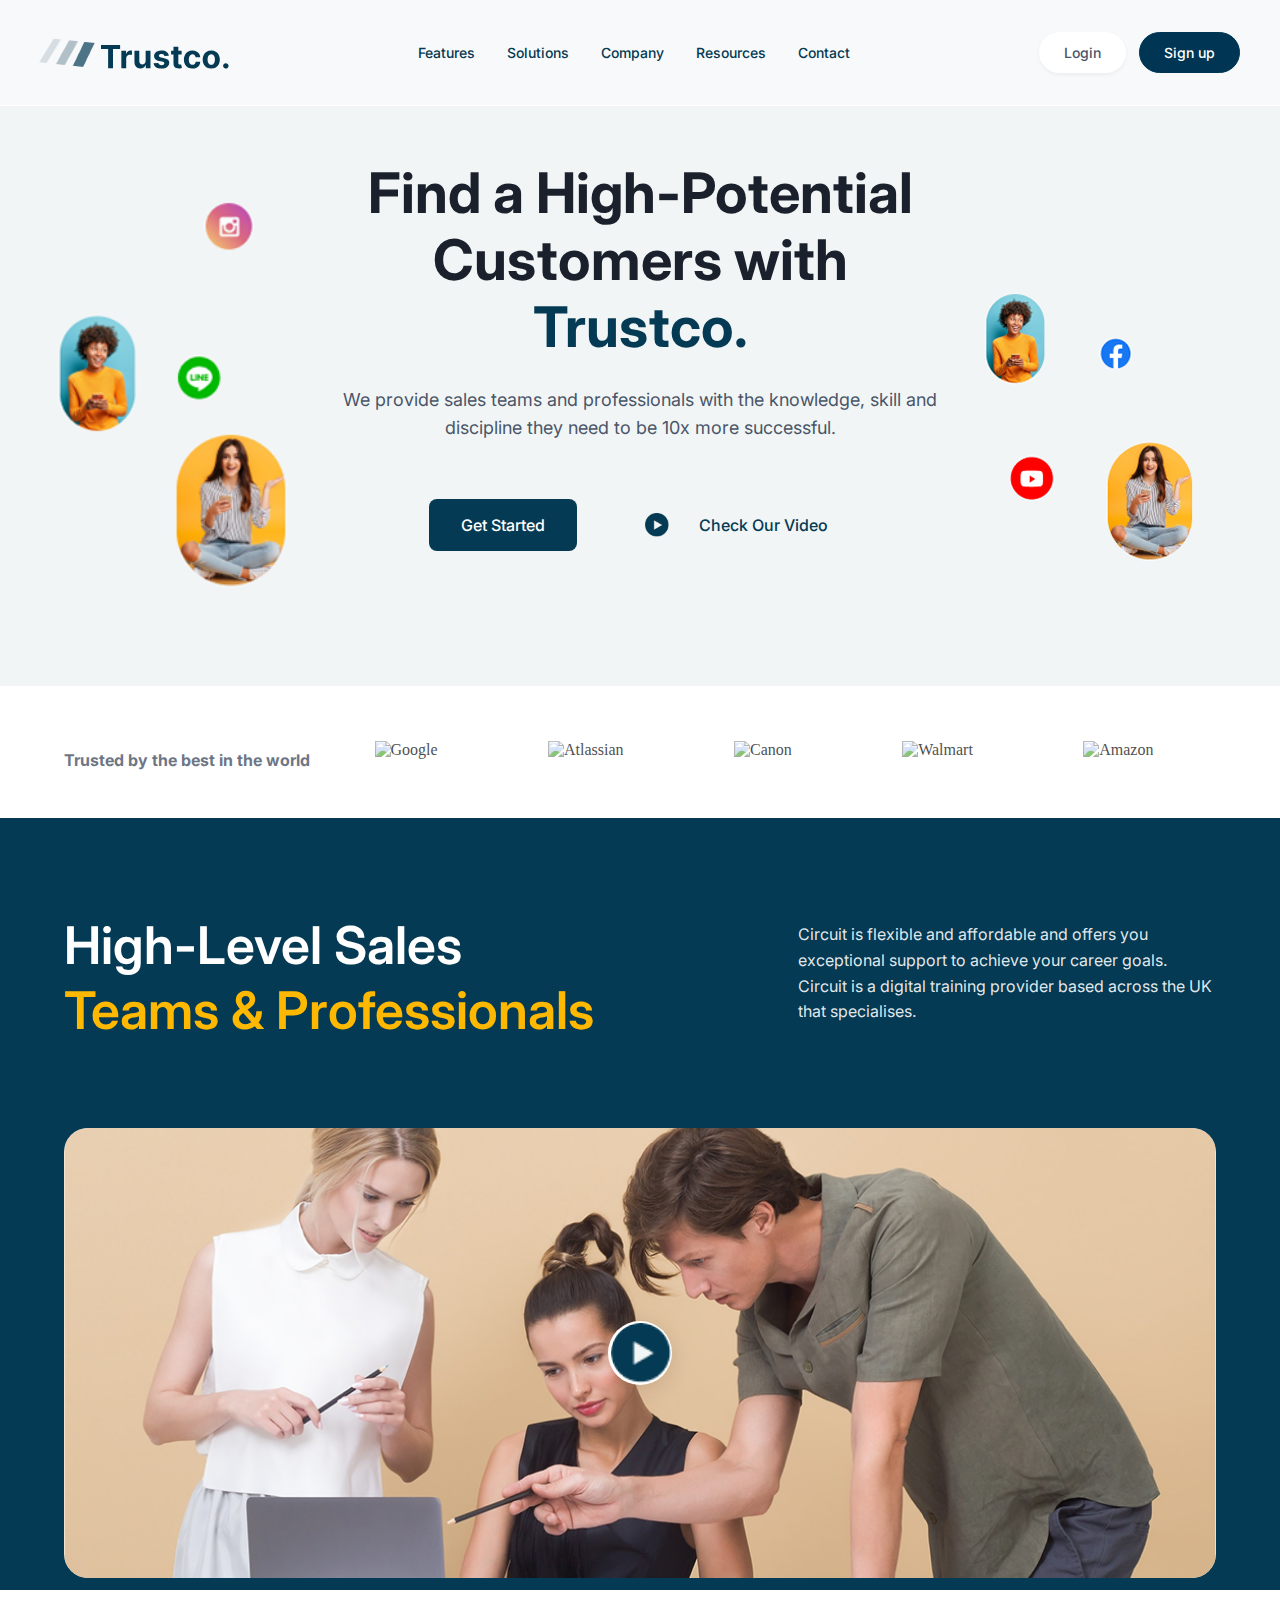
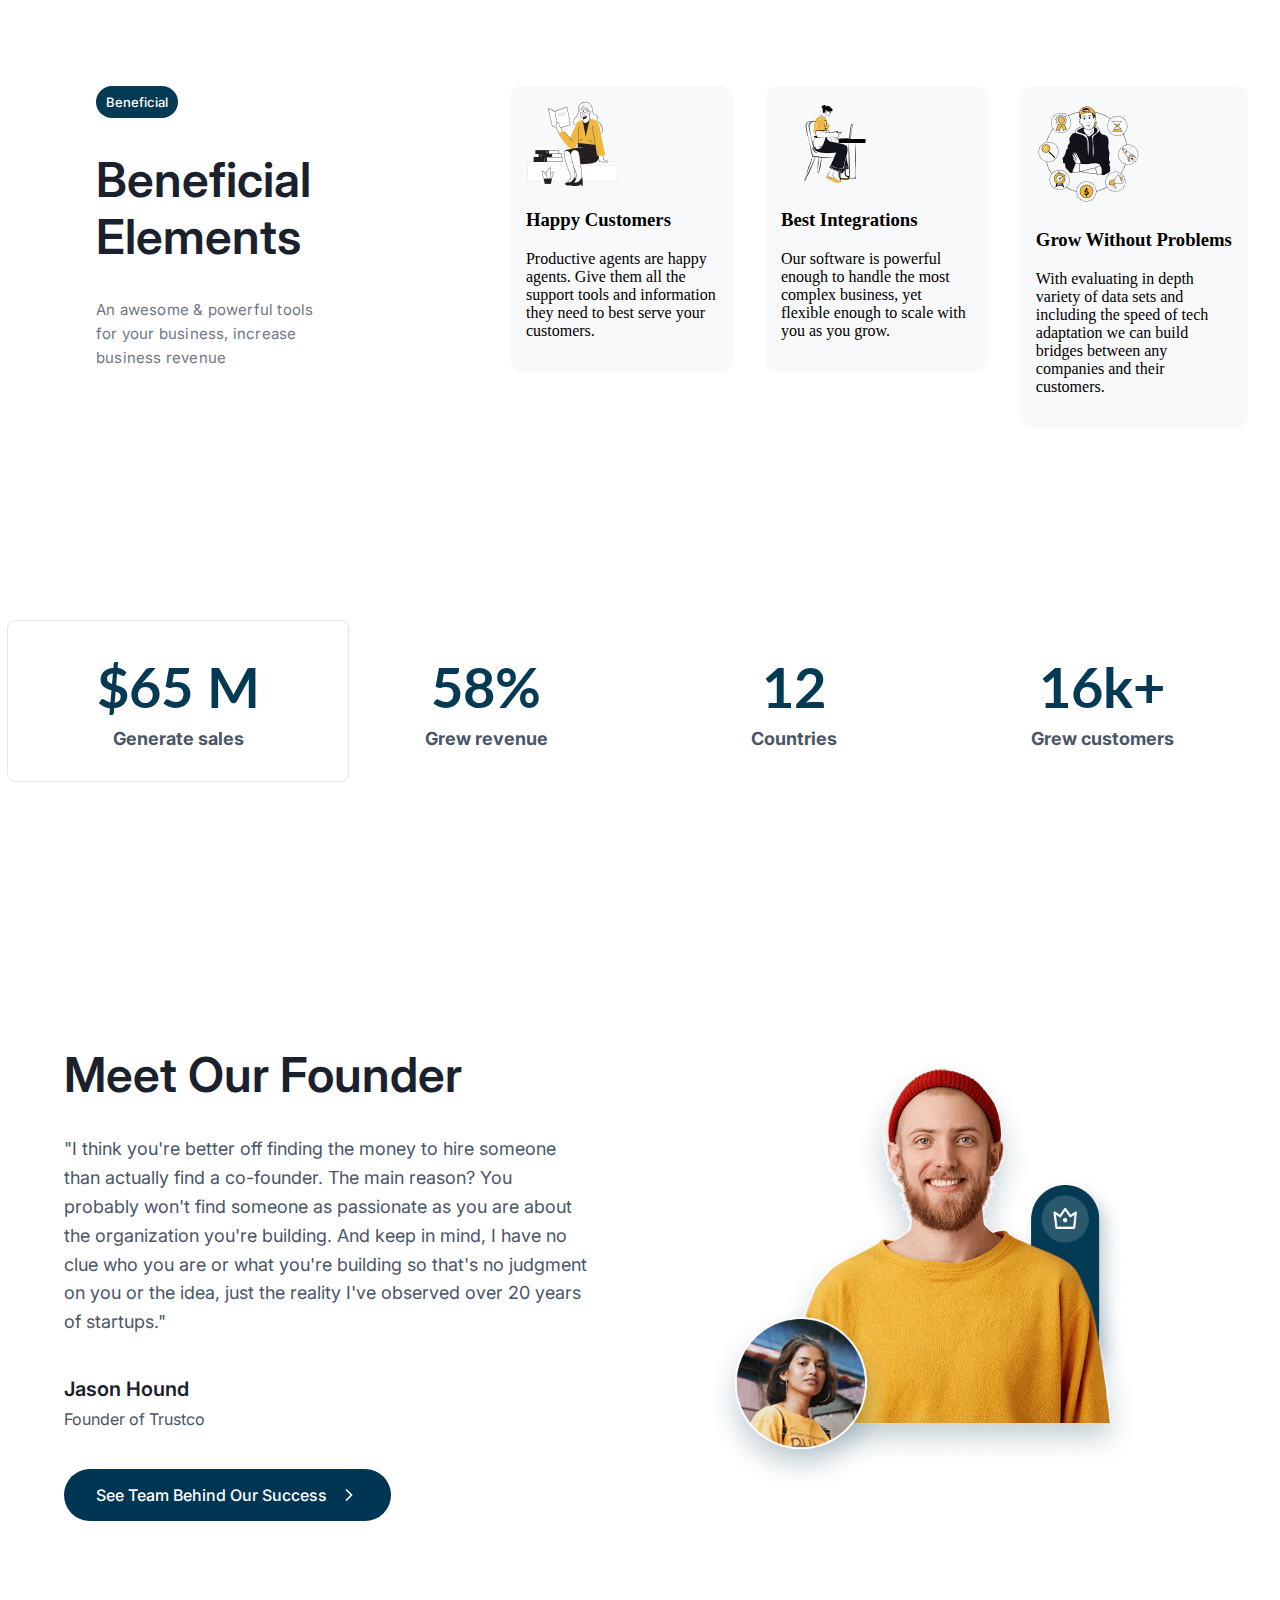
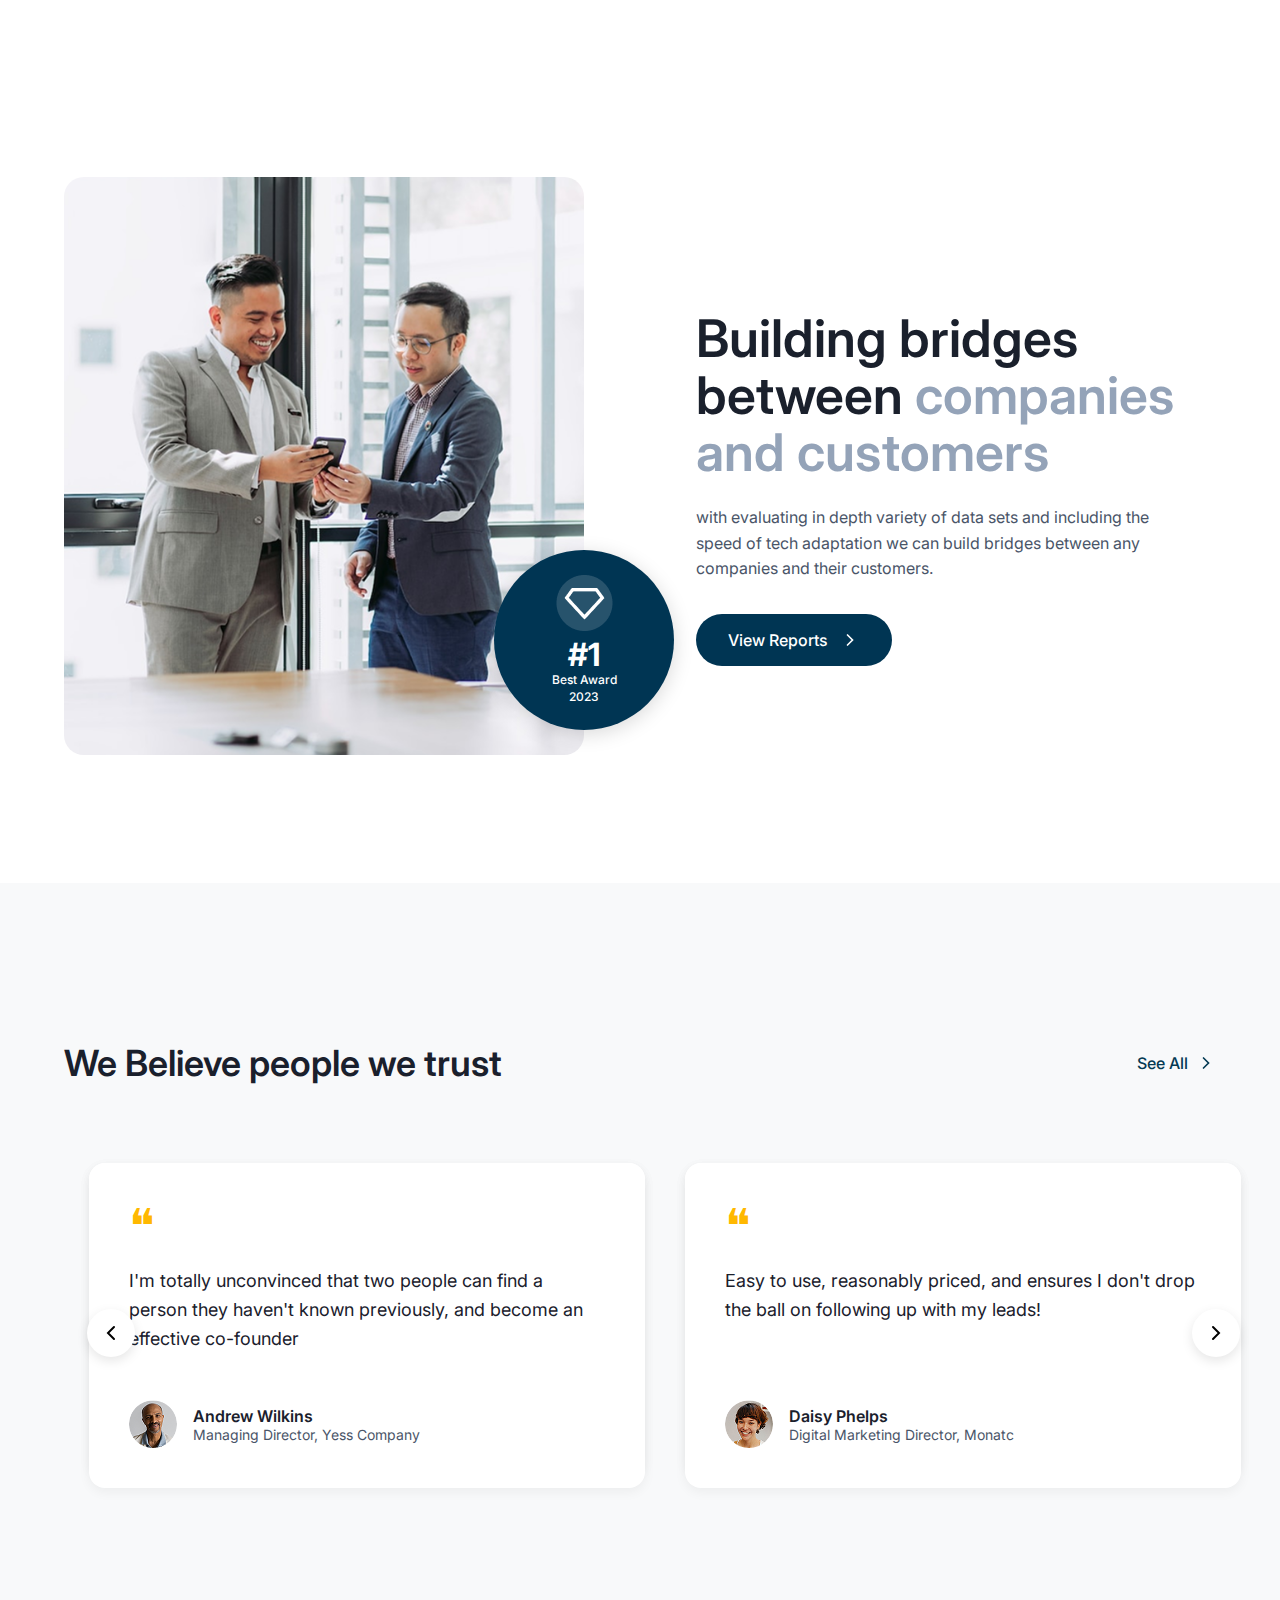
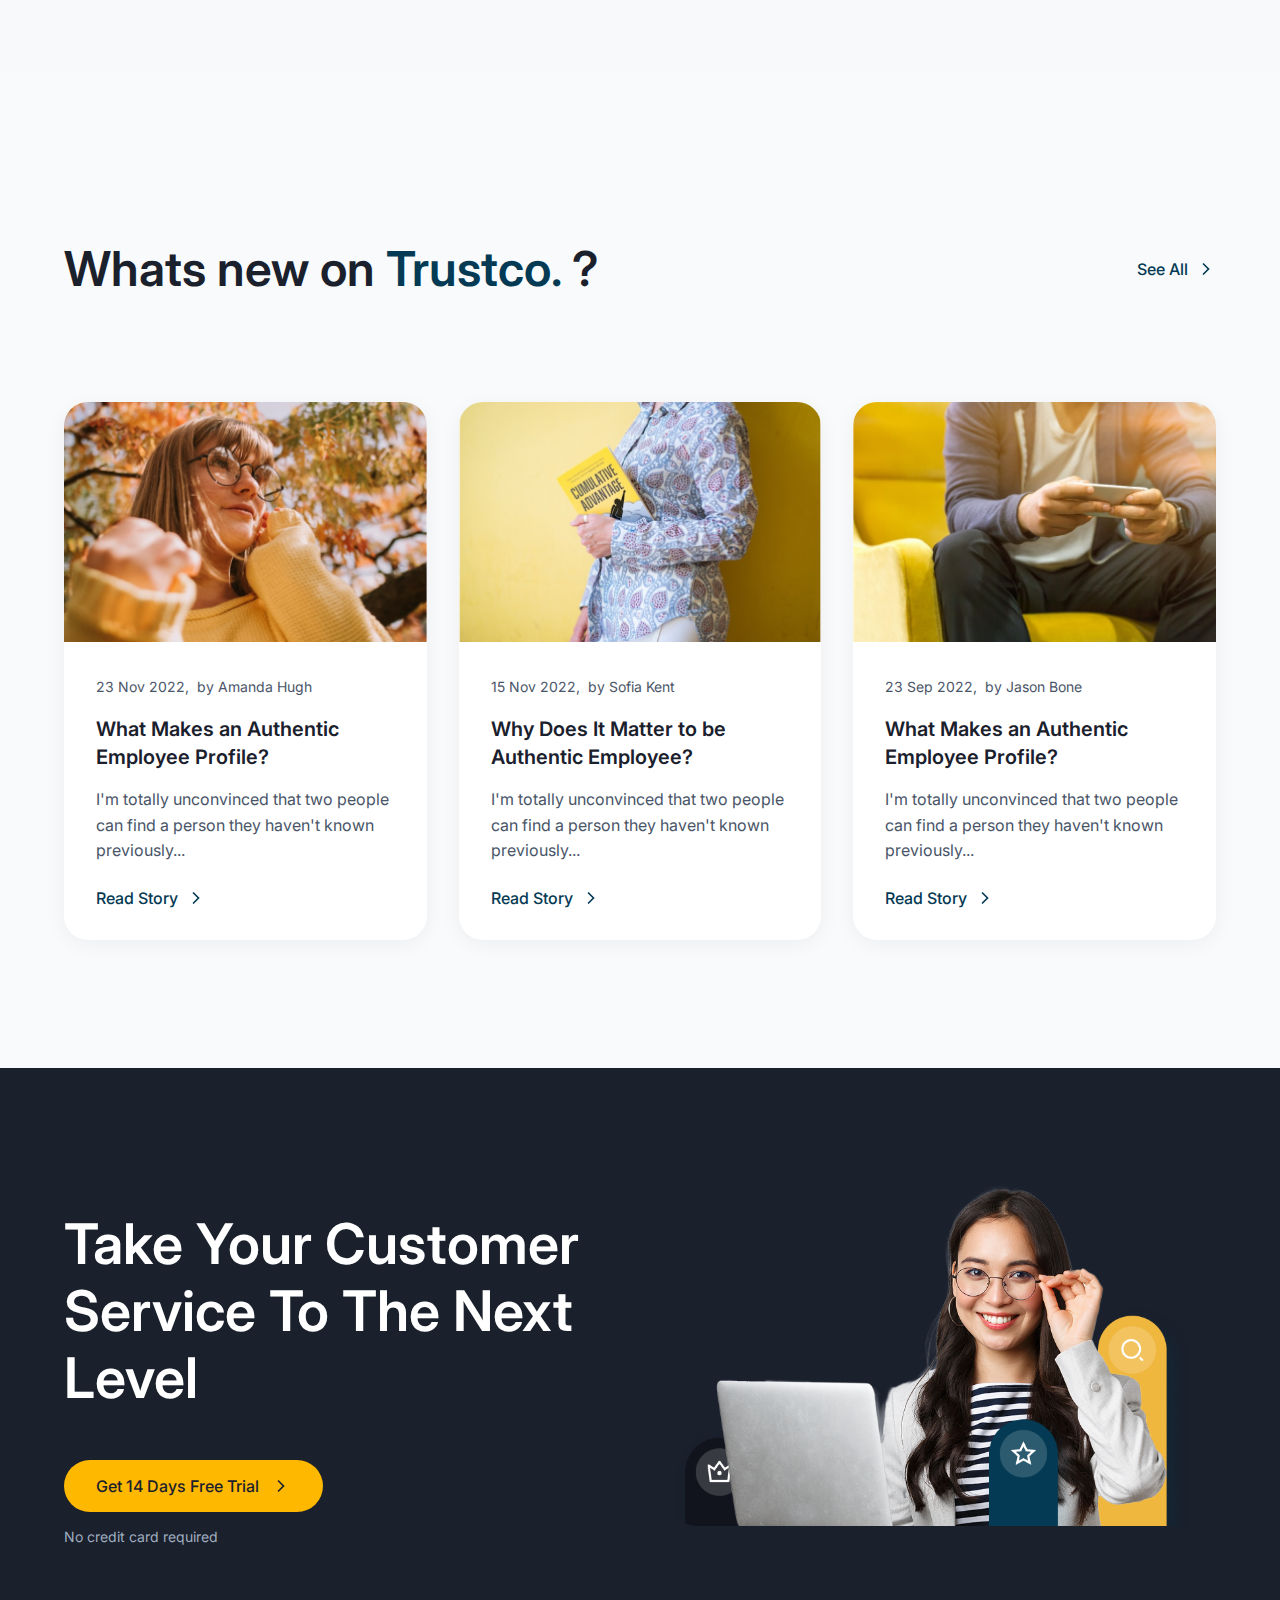
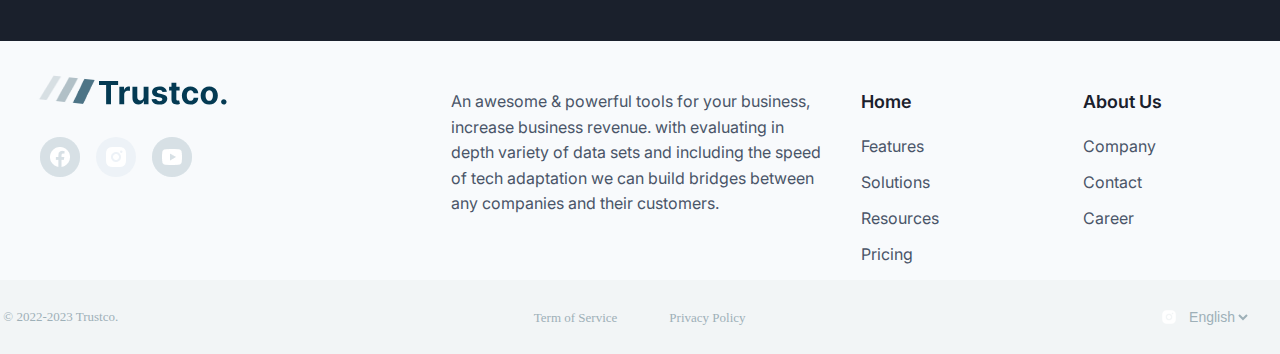
==== commit cd979da0: "finaaly merged the bridges section" ====
--- a/index.html
+++ b/index.html
@@ -5,56 +5,93 @@
     <meta name="viewport" content="width=device-width, initial-scale=1.0">
     <title>TrustCo</title>
     <link rel="stylesheet" href="Style.css">
-    <link href="https://fonts.googleapis.com/css2?family=Inter:wght@400&family=Roboto:wght@300;400;700&display=swap" rel="stylesheet">
-   
+    <link href="https://fonts.googleapis.com/css2?family=Inter:wght@400;500;600;700&display=swap" rel="stylesheet">
 </head>
+
+
 <body>
     <header>
-    <div class="header-section">
-        <div class="logo">
-            <div class="logo-sub">
-                <span class="stripe stripe-1">
-                    <img src="./assets/Vector.png" class="logoimg1" style="opacity: 0.15;"/>
-                </span>
-                <span class="stripe stripe-2">
-                    <img src="./assets/Vector (1).png" class="logoimg1" style="opacity: 0.4;"/>
-                </span>
-                <span class="stripe stripe-3">
-                    <img src="./assets/Vector (3).png" class="logoimg1" style="opacity: 1;"/>
-                </span>
-            </div>
-            <img src="./assets/Trustco..svg" class="logoimg"/>  <!-- changed class from logoimg1 to logoimg -->
-        </div>
-        <div class="hamburger">
-            <div class="bar"></div>
-            <div class="bar"></div>
-            <div class="bar"></div>
-        </div>
-
-        <nav class="nav-menu">
-            <ul class="list-items">
-                <li class="list-data"><a>Features</a></li>
-                <li class="list-data"><a>Solutions</a></li>
-                <li class="list-data"><a>Company</a></li>
-                <li class="list-data"><a>Resources</a></li>
-                <li class="list-data"><a>Contact</a></li>
-            </ul>
-            <!-- Mobile buttons -->
-            <div class="mobile-btns">
+        <div class="header-section">
+            <div class="logo">
+                <div class="logo-sub">
+                    <span class="stripe stripe-1">
+                        <img src="./assets/Vector.png" class="logoimg1" style="opacity: 0.15;"/>
+                    </span>
+                    <span class="stripe stripe-2">
+                        <img src="./assets/Vector (1).png" class="logoimg1" style="opacity: 0.4;"/>
+                    </span>
+                    <span class="stripe stripe-3">
+                        <img src="./assets/Vector (3).png" class="logoimg1" style="opacity: 1;"/>
+                    </span>
+                </div>
+                <img src="./assets/Trustco..svg" class="logoimg"/>  <!-- changed class from logoimg1 to logoimg -->
+            </div>
+            <div class="hamburger">
+                <div class="bar"></div>
+                <div class="bar"></div>
+                <div class="bar"></div>
+            </div>
+    
+            <nav class="nav-menu">
+                <ul class="list-items">
+                    <li class="list-data"><a>Features</a></li>
+                    <li class="list-data"><a>Solutions</a></li>
+                    <li class="list-data"><a>Company</a></li>
+                    <li class="list-data"><a>Resources</a></li>
+                    <li class="list-data"><a href="./contact.html">Contact</a></li>
+                </ul>
+                <!-- Mobile buttons -->
+                <div class="mobile-btns">
+                    <button class="logbtn">Login</button>
+                    <button class="signbtn">Sign up</button>
+                </div>
+            </nav>
+            <!-- Desktop/Laptop buttons -->
+            <div class="btns desktop-btns">
                 <button class="logbtn">Login</button>
                 <button class="signbtn">Sign up</button>
             </div>
-        </nav>
-        <!-- Desktop/Laptop buttons -->
-        <div class="btns desktop-btns">
-            <button class="logbtn">Login</button>
-            <button class="signbtn">Sign up</button>
+                </div>
+    
         </div>
-            </div>
-
-    </div>
-</header>
+    </header>
 <main class="container">
+    <section class="primary-section">
+
+        <div class="content-wrapper">
+
+            <div class="floating-left">
+                <div class="profile-oval">
+                    <img src="assets/Hero 5.png" 
+                     alt="Profile" 
+                     class="img1">
+                </div>
+               
+            </div>
+
+            <div class="text-content">
+                <h1 class="main-title">Find a High-Potential Customers with <span class="highlight">Trustco.</span></h1>
+                <p class="subtitle">We provide sales teams and professionals with the knowledge, skill and discipline they need to be 10x more successful.</p>
+                <div class="action-buttons">
+                    <button class="primary-btn">Get Started</button>
+                    <button class="secondary-btn">
+                        <div class="play-icon">
+                            <img src="./assets/Play.png"/>
+                            
+                        </div>
+                        Check Our Video
+                    </button>
+                </div>
+            </div>
+
+            <div class="floating-right">
+                <div class="social-circle instagram">
+                    <img src="assets/Hero 6.png" alt="Instagram" class="img1">
+                </div>
+               
+            </div>
+        </div>
+    </section>
     <section class="trusted-section">
         <div class="trusted-container">
             <h3 class="trusted-text">Trusted by the best in the world</h3>
@@ -87,7 +124,6 @@
             </div>
         </div>
     </section>
-    
     <section class="beneficial-section" style="overflow: hidden;">
         <div class="beneficial-content">
             <div class="beneficial-info">
@@ -118,11 +154,70 @@
                     <img src="./assets/Illust 3.png" alt="Grow Without Problems">
                 </div>
                 <h3 class="benefit-title">Grow Without Problems</h3>
-                <p class="benefit-text">with evaluating in depth variety of data sets and including the speed of tech adaptation we can build bridges between any companies and their customers.</p>
+                <p class="benefit-text">With evaluating in depth variety of data sets and including the speed of tech adaptation we can build bridges between any companies and their customers.</p>
             </div>
         </div>
     </section>
-    
+    <div class="main-wrapper">
+        <section class="statistics-section">
+            <div class="statistics-container">
+                <div class="stat-item">
+                    <div class="stat-box">
+                        <div class="stat-number">$65 M</div>
+                        <div class="stat-label">Generate sales</div>
+                    </div>
+                </div>
+                <div class="stat-item">
+                    <div class="stat-box">
+                        <div class="stat-number">58%</div>
+                        <div class="stat-label">Grew revenue</div>
+                    </div>
+                </div>
+                <div class="stat-item">
+                    <div class="stat-box">
+                        <div class="stat-number">12</div>
+                        <div class="stat-label">Countries</div>
+                    </div>
+                </div>
+                <div class="stat-item">
+                    <div class="stat-box">
+                        <div class="stat-number">16k+</div>
+                        <div class="stat-label">Grew customers</div>
+                    </div>
+                </div>
+            </div>
+        </section>
+    </div>
+
+    <section class="founder-section">
+        <div class="founder-container">
+            <div class="founder-content">
+                <h2 class="founder-title">Meet Our Founder</h2>
+                <p class="founder-quote">"I think you're better off finding the money to hire someone than actually find a co-founder. The main reason? You probably won't find someone as passionate as you are about the organization you're building. And keep in mind, I have no clue who you are or what you're building so that's no judgment on you or the idea, just the reality I've observed over 20 years of startups."</p>
+                <div class="founder-info">
+                    <h3 class="founder-name">Jason Hound</h3>
+                    <span class="founder-position">Founder of Trustco</span>
+                </div>
+                <a href="#" class="team-link">
+                    See Team Behind Our Success
+                    <svg width="20" height="20" viewBox="0 0 24 24" fill="none">
+                        <path d="M9 18L15 12L9 6" stroke="currentColor" stroke-width="2" stroke-linecap="round"/>
+                    </svg>
+                </a>
+            </div>
+            <div class="founder-image-wrapper">
+                <img src="./assets/Decoration Profile.png" alt="Founder" class="founder-image">
+                <!-- <div class="team-member-circle">
+                    <img src="./assets/team-member.jpg" alt="Team Member" class="team-member-image">
+                </div> -->
+                <!-- <div class="notification-badge">
+                    <img src="./assets/crown.png" alt="Crown" class="crown-icon">
+                    <span class="badge-number">1</span>
+                </div> -->
+            </div>
+        </div>
+    </section>    
+        
     <section class="bridges-section">
         <div class="bridges-container">
             <div class="bridges-left">
@@ -152,14 +247,368 @@
                 </button>
             </div>
         </div>
-    </section>
+    </section>    
+
+    <section class="testimonials-section">
+        <div class="testimonials-container">
+            <div class="testimonials-header">
+                <h2 class="testimonials-title">We Believe people we trust</h2>
+                <a href="#" class="see-all">
+                    See All
+                    <svg width="20" height="20" viewBox="0 0 24 24" fill="none">
+                        <path d="M9 18L15 12L9 6" stroke="currentColor" stroke-width="2" stroke-linecap="round"/>
+                    </svg>
+                </a>
+            </div>
+    
+            <div class="carousel-container">
+                <div class="testimonials-slider">
+                    <!-- Slide 1 -->
+                    <div class="testimonial-slide">
+                        <div class="testimonial-card">
+                            <div class="testimonial-content">
+                                <div class="quote-mark">❝</div>
+                                <blockquote class="testimonial-text">
+                                    I'm totally unconvinced that two people can find a person they haven't known previously, and become an effective co-founder
+                                </blockquote>
+                                <footer class="testimonial-footer">
+                                    <div class="author-details">
+                                        <img src="./assets/Photo.png" alt="Andrew Wilkins" class="author-avatar">
+                                        <div class="author-info">
+                                            <cite class="author-name">Andrew Wilkins</cite>
+                                            <span class="author-title">Managing Director, Yess Company</span>
+                                        </div>
+                                    </div>
+                                </footer>
+                            </div>
+                        </div>
+                        <div class="testimonial-card">
+                            <div class="testimonial-content">
+                                <div class="quote-mark">❝</div>
+                                <blockquote class="testimonial-text">
+                                    Easy to use, reasonably priced, and ensures I don't drop the ball on following up with my leads!
+                                </blockquote>
+                                <footer class="testimonial-footer">
+                                    <div class="author-details">
+                                        <img src="./assets/Photo (1).png" alt="Daisy Phelps" class="author-avatar">
+                                        <div class="author-info">
+                                            <cite class="author-name">Daisy Phelps</cite>
+                                            <span class="author-title">Digital Marketing Director, Monatc</span>
+                                        </div>
+                                    </div>
+                                </footer>
+                            </div>
+                        </div>
+                    </div>
+    
+                    <!-- Slide 2 -->
+                    <div class="testimonial-slide">
+                        <div class="testimonial-card">
+                            <div class="testimonial-content">
+                                <div class="quote-mark">❝</div>
+                                <blockquote class="testimonial-text">
+                                    The platform has transformed how we engage with customers. The analytics provide invaluable insights for our strategy.
+                                </blockquote>
+                                <footer class="testimonial-footer">
+                                    <div class="author-details">
+                                        <img src="./assets/Photo.png" alt="Michael Johnson" class="author-avatar">
+                                        <div class="author-info">
+                                            <cite class="author-name">Michael Johnson</cite>
+                                            <span class="author-title">CEO, Innovate Solutions</span>
+                                        </div>
+                                    </div>
+                                </footer>
+                            </div>
+                        </div>
+                        <div class="testimonial-card">
+                            <div class="testimonial-content">
+                                <div class="quote-mark">❝</div>
+                                <blockquote class="testimonial-text">
+                                    Implementation was seamless, and the support team was exceptional throughout the entire process.
+                                </blockquote>
+                                <footer class="testimonial-footer">
+                                    <div class="author-details">
+                                        <img src="./assets/Photo (1).png" alt="Sarah Williams" class="author-avatar">
+                                        <div class="author-info">
+                                            <cite class="author-name">Sarah Williams</cite>
+                                            <span class="author-title">Operations Manager, TechFlow</span>
+                                        </div>
+                                    </div>
+                                </footer>
+                            </div>
+                        </div>
+                    </div>
+    
+                    <!-- Slide 3 -->
+                    <div class="testimonial-slide">
+                        <div class="testimonial-card">
+                            <div class="testimonial-content">
+                                <div class="quote-mark">❝</div>
+                                <blockquote class="testimonial-text">
+                                    The ROI we've seen since implementing this solution has exceeded our expectations by 200%.
+                                </blockquote>
+                                <footer class="testimonial-footer">
+                                    <div class="author-details">
+                                        <img src="./assets/Photo.png" alt="Robert Chen" class="author-avatar">
+                                        <div class="author-info">
+                                            <cite class="author-name">Robert Chen</cite>
+                                            <span class="author-title">Finance Director, Global Ventures</span>
+                                        </div>
+                                    </div>
+                                </footer>
+                            </div>
+                        </div>
+                        <div class="testimonial-card">
+                            <div class="testimonial-content">
+                                <div class="quote-mark">❝</div>
+                                <blockquote class="testimonial-text">
+                                    Their customer-centric approach and attention to detail make them stand out in a crowded market.
+                                </blockquote>
+                                <footer class="testimonial-footer">
+                                    <div class="author-details">
+                                        <img src="./assets/Photo (1).png" alt="Emma Rodriguez" class="author-avatar">
+                                        <div class="author-info">
+                                            <cite class="author-name">Emma Rodriguez</cite>
+                                            <span class="author-title">Customer Success Lead, Elevate</span>
+                                        </div>
+                                    </div>
+                                </footer>
+                            </div>
+                        </div>
+                    </div>
+    
+                    <!-- Slide 4 -->
+                    <div class="testimonial-slide">
+                        <div class="testimonial-card">
+                            <div class="testimonial-content">
+                                <div class="quote-mark">❝</div>
+                                <blockquote class="testimonial-text">
+                                    We've been able to scale our operations efficiently while maintaining quality, thanks to this platform.
+                                </blockquote>
+                                <footer class="testimonial-footer">
+                                    <div class="author-details">
+                                        <img src="./assets/Photo.png" alt="David Park" class="author-avatar">
+                                        <div class="author-info">
+                                            <cite class="author-name">David Park</cite>
+                                            <span class="author-title">Growth Manager, Scaling Inc</span>
+                                        </div>
+                                    </div>
+                                </footer>
+                            </div>
+                        </div>
+                        <div class="testimonial-card">
+                            <div class="testimonial-content">
+                                <div class="quote-mark">❝</div>
+                                <blockquote class="testimonial-text">
+                                    The intuitive interface and powerful features have made our team more productive than ever before.
+                                </blockquote>
+                                <footer class="testimonial-footer">
+                                    <div class="author-details">
+                                        <img src="./assets/Photo (1).png" alt="Jessica Taylor" class="author-avatar">
+                                        <div class="author-info">
+                                            <cite class="author-name">Jessica Taylor</cite>
+                                            <span class="author-title">Product Manager, NextGen</span>
+                                        </div>
+                                    </div>
+                                </footer>
+                            </div>
+                        </div>
+                    </div>
+                </div>
+    
+                <button class="carousel-button prev">
+                    <svg width="24" height="24" viewBox="0 0 24 24" fill="none">
+                        <path d="M15 18L9 12L15 6" stroke="currentColor" stroke-width="2" stroke-linecap="round"/>
+                    </svg>
+                </button>
+                <button class="carousel-button next">
+                    <svg width="24" height="24" viewBox="0 0 24 24" fill="none">
+                        <path d="M9 18L15 12L9 6" stroke="currentColor" stroke-width="2" stroke-linecap="round"/>
+                    </svg>
+                </button>
+            </div>
+    
+            <div class="slider-navigation">
+                <button class="nav-dot active" aria-label="Slide 1"></button>
+                <button class="nav-dot" aria-label="Slide 2"></button>
+                <button class="nav-dot" aria-label="Slide 3"></button>
+                <button class="nav-dot" aria-label="Slide 4"></button>
+            </div>
+            </div>
+            </section>
+
+            <section class="blog-section">
+                <div class="blog-container">
+                    <div class="blog-header">
+                        <h2 class="blog-title">Whats new on <span>Trustco.</span> ?</h2>
+                        <a href="#" class="see-all">
+                            See All
+                            <svg width="20" height="20" viewBox="0 0 24 24" fill="none">
+                                <path d="M9 18L15 12L9 6" stroke="currentColor" stroke-width="2" stroke-linecap="round"/>
+                            </svg>
+                        </a>
+                    </div>
+            
+                    <div class="blog-grid">
+                        <!-- Blog Card 1 -->
+                        <article class="blog-card">
+                            <img src="./assets/Photo (2).png" alt="Employee Profile" class="blog-image">
+                            <div class="blog-content">
+                                <div class="blog-meta">
+                                    <span class="blog-date">23 Nov 2022,</span>
+                                    <span class="blog-author">by Amanda Hugh</span>
+                                </div>
+                                <h3 class="blog-card-title">What Makes an Authentic Employee Profile?</h3>
+                                <p class="blog-excerpt">I'm totally unconvinced that two people can find a person they haven't known previously...</p>
+                                <a href="#" class="read-more">
+                                    Read Story
+                                    <svg width="20" height="20" viewBox="0 0 24 24" fill="none">
+                                        <path d="M9 18L15 12L9 6" stroke="currentColor" stroke-width="2" stroke-linecap="round"/>
+                                    </svg>
+                                </a>
+                            </div>
+                        </article>
+            
+                        <!-- Blog Card 2 -->
+                        <article class="blog-card">
+                            <img src="./assets/Photo (3).png" alt="Authentic Employee" class="blog-image">
+                            <div class="blog-content">
+                                <div class="blog-meta">
+                                    <span class="blog-date">15 Nov 2022,</span>
+                                    <span class="blog-author">by Sofia Kent</span>
+                                </div>
+                                <h3 class="blog-card-title">Why Does It Matter to be Authentic Employee?</h3>
+                                <p class="blog-excerpt">I'm totally unconvinced that two people can find a person they haven't known previously...</p>
+                                <a href="#" class="read-more">
+                                    Read Story
+                                    <svg width="20" height="20" viewBox="0 0 24 24" fill="none">
+                                        <path d="M9 18L15 12L9 6" stroke="currentColor" stroke-width="2" stroke-linecap="round"/>
+                                    </svg>
+                                </a>
+                            </div>
+                        </article>
+            
+                        <!-- Blog Card 3 -->
+                        <article class="blog-card">
+                            <img src="./assets/Photo (4).png" alt="Employee Profile" class="blog-image">
+                            <div class="blog-content">
+                                <div class="blog-meta">
+                                    <span class="blog-date">23 Sep 2022,</span>
+                                    <span class="blog-author">by Jason Bone</span>
+                                </div>
+                                <h3 class="blog-card-title">What Makes an Authentic Employee Profile?</h3>
+                                <p class="blog-excerpt">I'm totally unconvinced that two people can find a person they haven't known previously...</p>
+                                <a href="#" class="read-more">
+                                    Read Story
+                                    <svg width="20" height="20" viewBox="0 0 24 24" fill="none">
+                                        <path d="M9 18L15 12L9 6" stroke="currentColor" stroke-width="2" stroke-linecap="round"/>
+                                    </svg>
+                                </a>
+                            </div>
+                        </article>
+                    </div>
+                </div>
+            </section>
+            <section class="cta-section">
+                <div class="cta-container">
+                    <div class="cta-content">
+                        <h2 class="cta-title">Take Your Customer<br>Service To The Next Level</h2>
+                        <div class="cta-actions">
+                            <a href="#" class="cta-button">
+                                Get 14 Days Free Trial
+                                <svg width="20" height="20" viewBox="0 0 24 24" fill="none">
+                                    <path d="M9 18L15 12L9 6" stroke="currentColor" stroke-width="2" stroke-linecap="round"/>
+                                </svg>
+                            </a>
+                            <p class="cta-note">No credit card required</p>
+                        </div>
+                    </div>
+                    <div class="cta-image-wrapper">
+                        <img src="./assets/Decorations.png" alt="Customer Service" class="cta-image">
+                      
+                    </div>
+                </div>
+            </section>
+            <footer class="main-footer">
+                <div class="footer-wrapper">
+                    <div class="footer-left">
+                        <div class="footer-brand">
+                            <div class="logo-sub">
+                                <span class="stripe stripe-1">
+                                    <img src="./assets/Vector.png" class="logoimg1" style="opacity: 5;"/>
+                                </span>
+                                <span class="stripe stripe-2">
+                                    <img src="./assets/Vector (1).png" class="logoimg1" style="opacity: 6;"/>
+                                </span>
+                                <span class="stripe stripe-3">
+                                    <img src="./assets/Vector (3).png" class="logoimg1" style="opacity: 7;"/>
+                                </span>
+                            </div>
+                            <img src="./assets/Trustco..svg" class="logoimg"/>  <!-- changed class from logoimg1 to logoimg -->
+                        </div>
+                        <!-- <div class="footer-brand">
+                            <img src="./assets/Trustco..svg" alt="Trustco Logo" class="footer-logo"/>
+                        </div> -->
+                       <div class="social-media">
+                            <a href="#" class="social-icon">
+                                <img src="./assets/Iconfoot1.png" alt="Facebook"/>
+                            </a>
+                            <a href="#" class="social-icon">
+                                <img src="./assets/Group.png" alt="Instagram"/>
+                            </a>
+                            <a href="#" class="social-icon">
+                                <img src="./assets/Iconfooter.png" alt="YouTube"/>
+                            </a>
+                        </div>
+                    </div>
+                    <div class="footer-middle">
+                         <p class="footer-description">An awesome & powerful tools for your business, increase business revenue. with evaluating in depth variety of data sets and including the speed of tech adaptation we can build bridges between any companies and their customers.</p>
+                        
+            
+                    </div>
+                    <div class="footer-right">
+                        <div class="footer-nav">
+                            <h3>Home</h3>
+                            <ul>
+                                <li><a href="#">Features</a></li>
+                                <li><a href="#">Solutions</a></li>
+                                <li><a href="#">Resources</a></li>
+                                <li><a href="#">Pricing</a></li>
+                            </ul>
+                        </div>
+                        <div class="footer-nav">
+                            <h3>About Us</h3>
+                            <ul>
+                                <li><a href="#">Company</a></li>
+                                <li><a href="#">Contact</a></li>
+                                <li><a href="#">Career</a></li>
+                            </ul>
+                        </div>
+                    </div>
+                </div>
+
+                <div class="main-footerrr" style="box-sizing: border-box ; margin: 0%;">
+                    <div class="footer-container">
+                        <div class="footer-content">
+                            <div class="footer-info">
+                                <p class="copyright">&copy; 2022-2023 Trustco.</p>
+                            </div>
+                            <div class="footer-links">
+                                <a href="#" class="footer-link">Term of Service</a>
+                                <a href="#" class="footer-link">Privacy Policy</a>
+                            </div>
+                            <div class="language-selector">
+                                <img src="./assets/Group.png" alt="Language" class="globe-icon">
+                                <select class="language-select">
+                                    <option value="en">English</option>
+                                </select>
+                            </div>
+                        </div>
+                    </div>
+                </div>
+            </footer>
 </main>
-<footer>
-    <p>&copy; 2025 My Website. All rights reserved.</p>
-    <p>Footer links and additional information placeholder</p>
-</footer>
-</body>
-<!-- Add before closing body tag -->
+
 <script>
     const hamburger = document.querySelector('.hamburger');
     const navMenu = document.querySelector('.nav-menu');
@@ -184,8 +633,107 @@
             navMenu.classList.remove('active');
         });
     });
+    class TestimonialsSlider {
+    constructor() {
+        this.slider = document.querySelector('.testimonials-slider');
+        this.slides = document.querySelectorAll('.testimonial-slide');
+        this.prevBtn = document.querySelector('.carousel-button.prev');
+        this.nextBtn = document.querySelector('.carousel-button.next');
+        this.currentSlide = 0;
+        this.slideCount = this.slides.length;
+        this.autoPlayInterval = 5000;
+        this.isAnimating = false;
+        this.animationDuration = 800; // Match this with CSS transition duration
+        
+        this.init();
+    }
+
+    init() {
+        this.updateSliderPosition();
+        this.addEventListeners();
+        this.startAutoPlay();
+    }
+
+    updateSliderPosition() {
+        // Calculate the position with the gap
+        const slideWidth = 100; // 100%
+        const slideGap = 40; // 40px converted to percentage of container width
+        const containerWidth = this.slider.parentElement.offsetWidth;
+        const gapPercentage = (slideGap / containerWidth) * 100;
+        
+        const position = this.currentSlide * (slideWidth + gapPercentage);
+        this.slider.style.transform = `translateX(-${position}%)`;
+    }
+
+    nextSlide() {
+        if (this.isAnimating) return;
+        this.isAnimating = true;
+        
+        this.currentSlide = (this.currentSlide + 1) % this.slideCount;
+        this.updateSliderPosition();
+        
+        setTimeout(() => {
+            this.isAnimating = false;
+        }, this.animationDuration);
+    }
+
+    prevSlide() {
+        if (this.isAnimating) return;
+        this.isAnimating = true;
+        
+        this.currentSlide = (this.currentSlide - 1 + this.slideCount) % this.slideCount;
+        this.updateSliderPosition();
+        
+        setTimeout(() => {
+            this.isAnimating = false;
+        }, this.animationDuration);
+    }
+
+    addEventListeners() {
+        // Navigation buttons
+        this.prevBtn?.addEventListener('click', () => this.prevSlide());
+        this.nextBtn?.addEventListener('click', () => this.nextSlide());
+
+        // Touch events for mobile
+        let touchStartX = 0;
+        let touchEndX = 0;
+
+        this.slider.addEventListener('touchstart', (e) => {
+            touchStartX = e.touches[0].clientX;
+        }, { passive: true });
+
+        this.slider.addEventListener('touchend', (e) => {
+            touchEndX = e.changedTouches[0].clientX;
+            const diff = touchStartX - touchEndX;
+
+            if (Math.abs(diff) > 50) {
+                if (diff > 0) this.nextSlide();
+                else this.prevSlide();
+            }
+        }, { passive: true });
+
+        // Keyboard navigation
+        document.addEventListener('keydown', (e) => {
+            if (e.key === 'ArrowLeft') this.prevSlide();
+            if (e.key === 'ArrowRight') this.nextSlide();
+        });
+    }
+
+    startAutoPlay() {
+        setInterval(() => {
+            if (!document.hidden && !this.isAnimating) {
+                this.nextSlide();
+            }
+        }, this.autoPlayInterval);
+    }
+}
+
+document.addEventListener('DOMContentLoaded', () => {
+    new TestimonialsSlider();
+});
 </script>
+</body>
+<footer>
+
 </footer>
 </html>
-
- 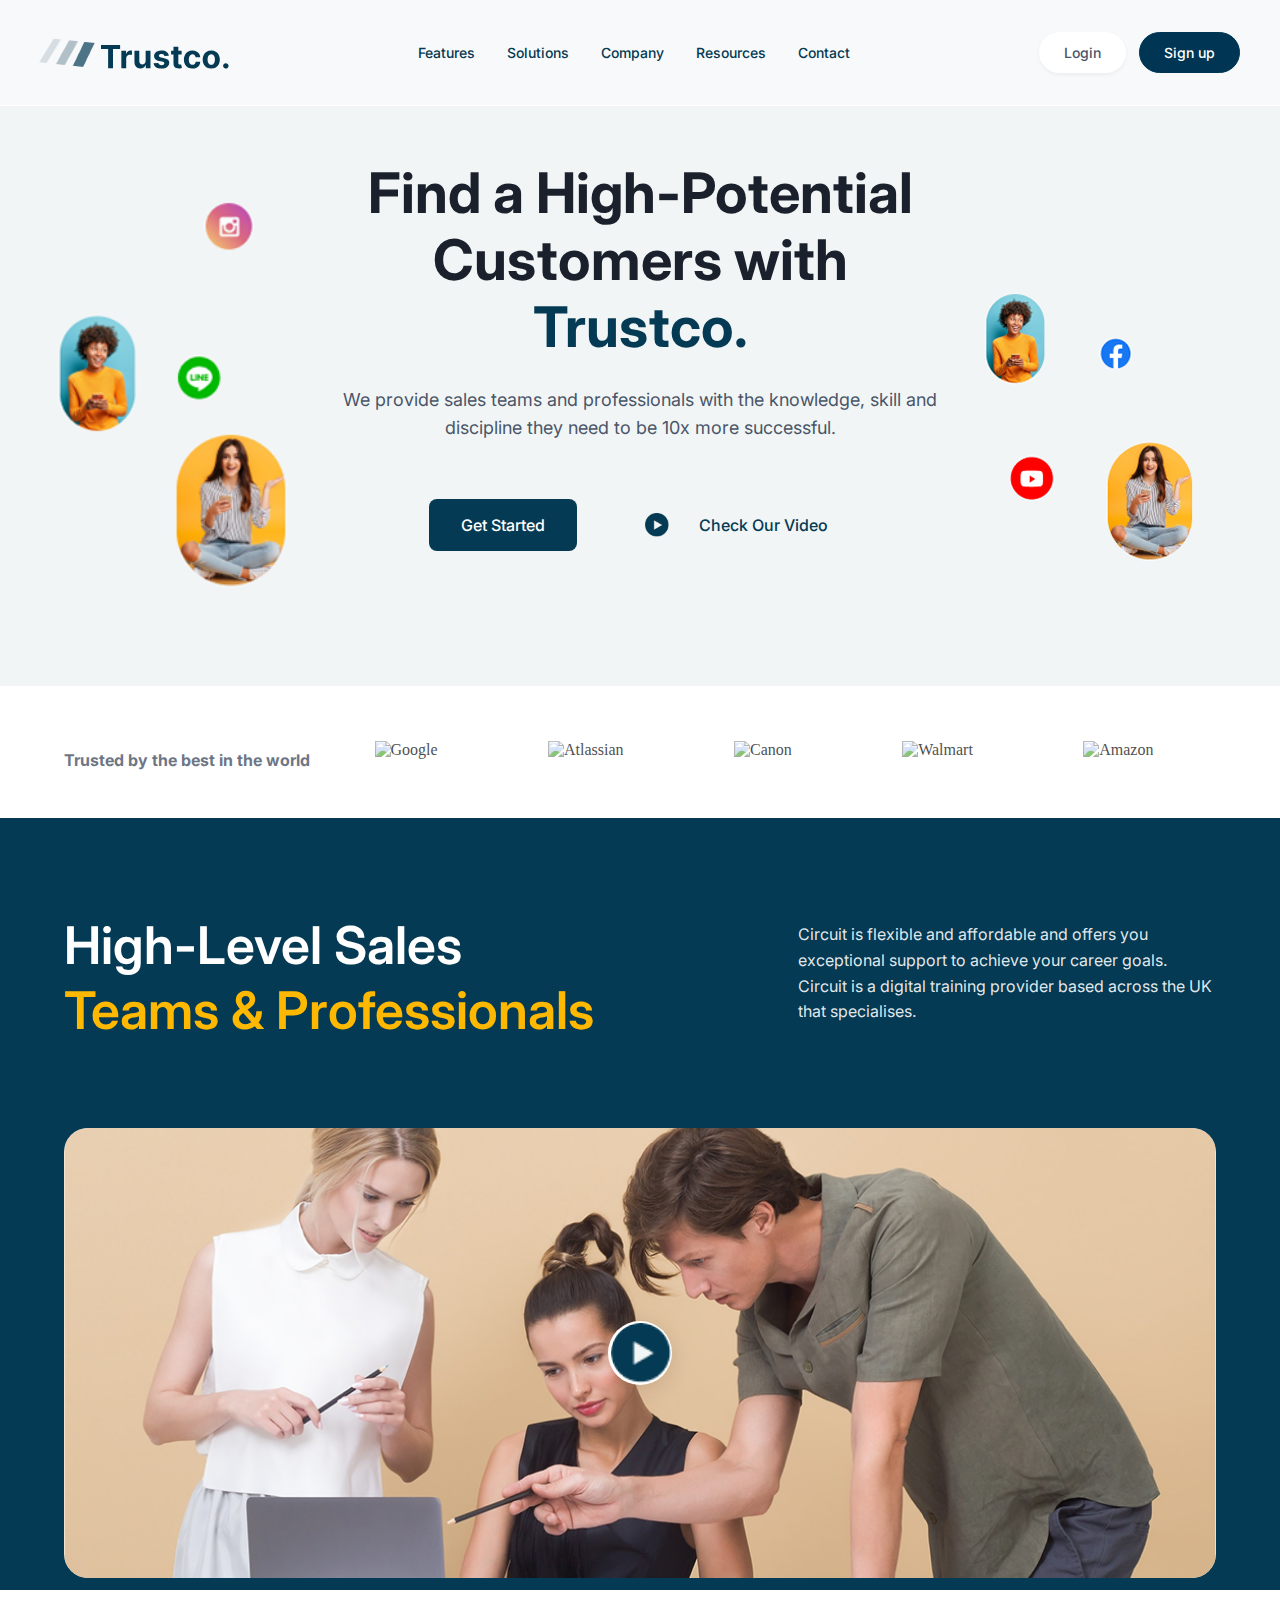
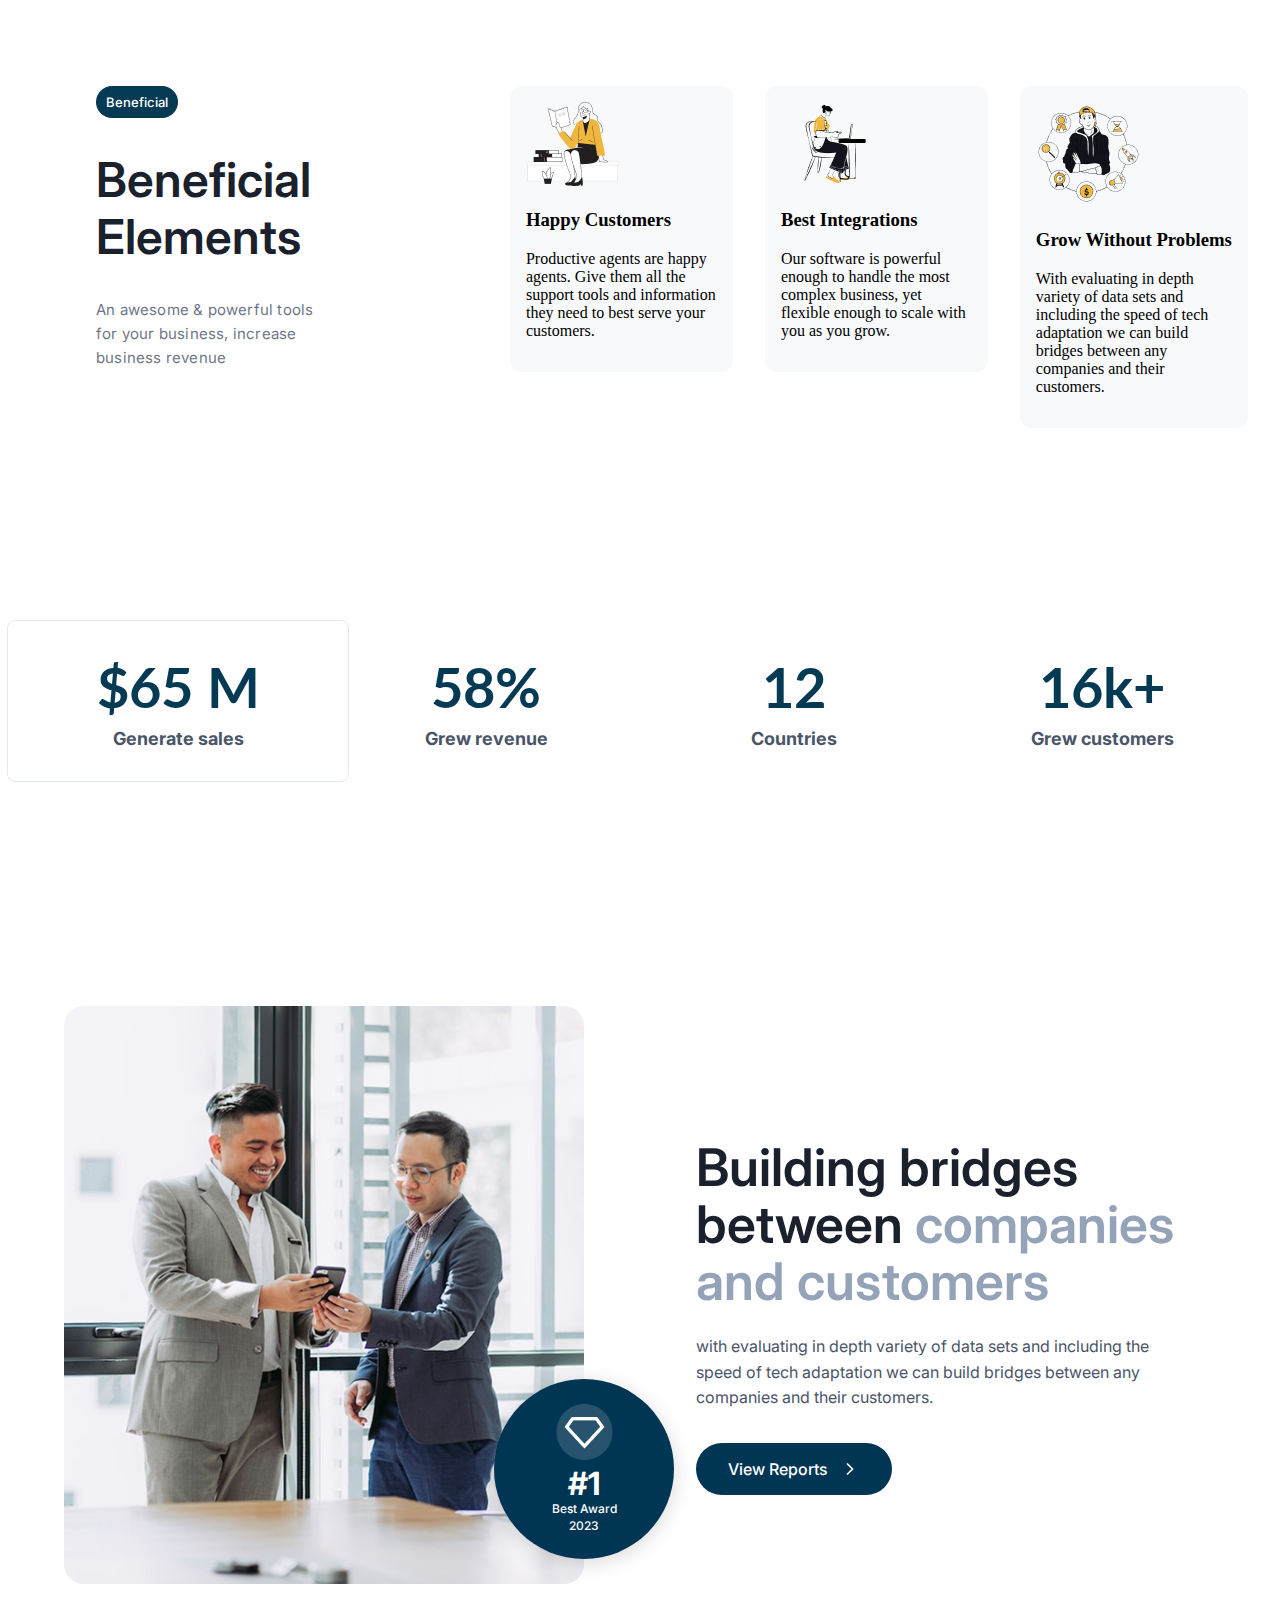
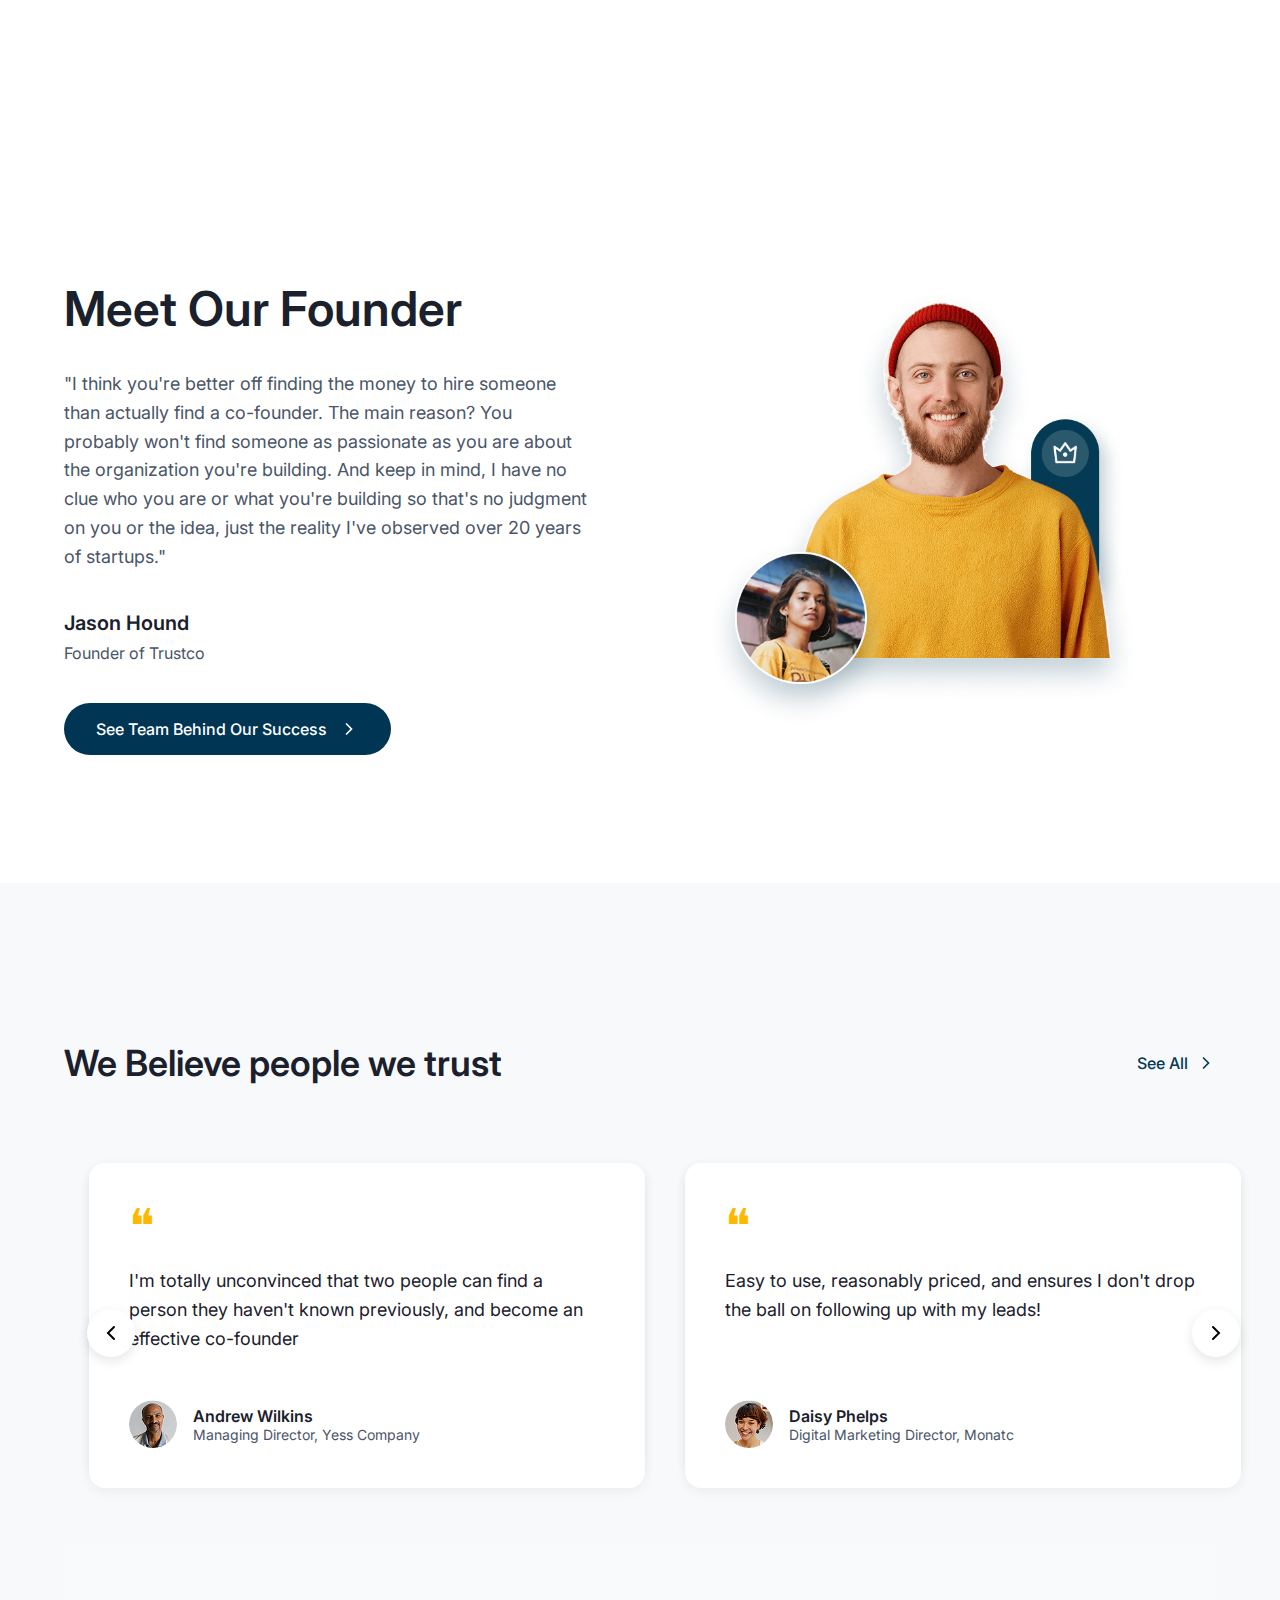
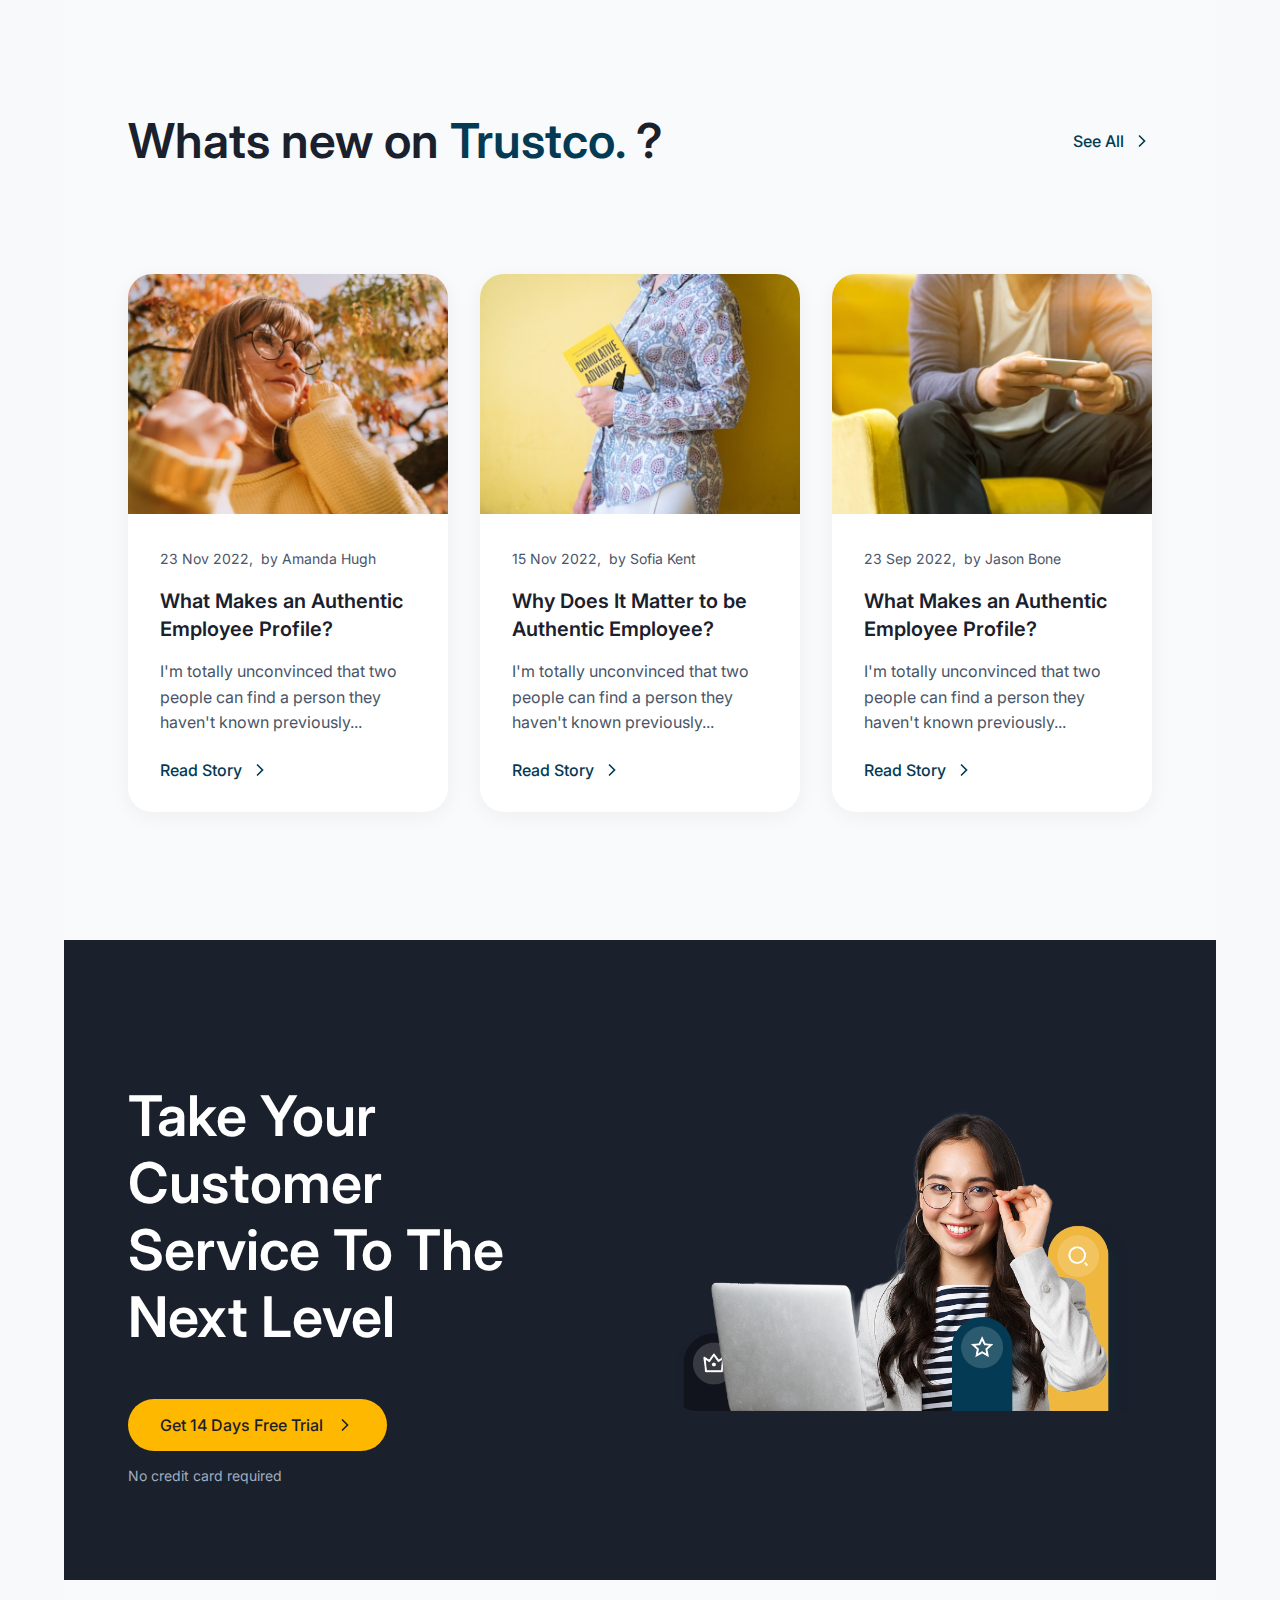
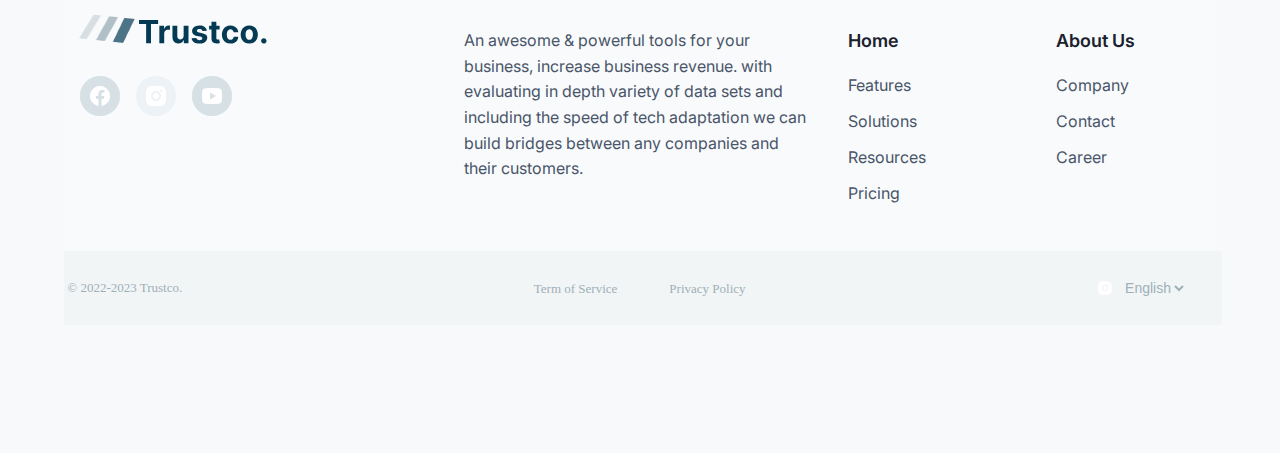
==== commit 5aa7cd74: "Merge branch 'tr14-responsiveness-of-building-bridges-section' into test-merge" ====
--- a/index.html
+++ b/index.html
@@ -38,7 +38,7 @@
                     <li class="list-data"><a>Solutions</a></li>
                     <li class="list-data"><a>Company</a></li>
                     <li class="list-data"><a>Resources</a></li>
-                    <li class="list-data"><a href="./contact.html">Contact</a></li>
+                    <li class="list-data"><a>Contact</a></li>
                 </ul>
                 <!-- Mobile buttons -->
                 <div class="mobile-btns">
@@ -188,36 +188,6 @@
             </div>
         </section>
     </div>
-
-    <section class="founder-section">
-        <div class="founder-container">
-            <div class="founder-content">
-                <h2 class="founder-title">Meet Our Founder</h2>
-                <p class="founder-quote">"I think you're better off finding the money to hire someone than actually find a co-founder. The main reason? You probably won't find someone as passionate as you are about the organization you're building. And keep in mind, I have no clue who you are or what you're building so that's no judgment on you or the idea, just the reality I've observed over 20 years of startups."</p>
-                <div class="founder-info">
-                    <h3 class="founder-name">Jason Hound</h3>
-                    <span class="founder-position">Founder of Trustco</span>
-                </div>
-                <a href="#" class="team-link">
-                    See Team Behind Our Success
-                    <svg width="20" height="20" viewBox="0 0 24 24" fill="none">
-                        <path d="M9 18L15 12L9 6" stroke="currentColor" stroke-width="2" stroke-linecap="round"/>
-                    </svg>
-                </a>
-            </div>
-            <div class="founder-image-wrapper">
-                <img src="./assets/Decoration Profile.png" alt="Founder" class="founder-image">
-                <!-- <div class="team-member-circle">
-                    <img src="./assets/team-member.jpg" alt="Team Member" class="team-member-image">
-                </div> -->
-                <!-- <div class="notification-badge">
-                    <img src="./assets/crown.png" alt="Crown" class="crown-icon">
-                    <span class="badge-number">1</span>
-                </div> -->
-            </div>
-        </div>
-    </section>    
-        
     <section class="bridges-section">
         <div class="bridges-container">
             <div class="bridges-left">
@@ -247,7 +217,35 @@
                 </button>
             </div>
         </div>
-    </section>    
+    </section>
+    <section class="founder-section">
+        <div class="founder-container">
+            <div class="founder-content">
+                <h2 class="founder-title">Meet Our Founder</h2>
+                <p class="founder-quote">"I think you're better off finding the money to hire someone than actually find a co-founder. The main reason? You probably won't find someone as passionate as you are about the organization you're building. And keep in mind, I have no clue who you are or what you're building so that's no judgment on you or the idea, just the reality I've observed over 20 years of startups."</p>
+                <div class="founder-info">
+                    <h3 class="founder-name">Jason Hound</h3>
+                    <span class="founder-position">Founder of Trustco</span>
+                </div>
+                <a href="#" class="team-link">
+                    See Team Behind Our Success
+                    <svg width="20" height="20" viewBox="0 0 24 24" fill="none">
+                        <path d="M9 18L15 12L9 6" stroke="currentColor" stroke-width="2" stroke-linecap="round"/>
+                    </svg>
+                </a>
+            </div>
+            <div class="founder-image-wrapper">
+                <img src="./assets/Decoration Profile.png" alt="Founder" class="founder-image">
+                <!-- <div class="team-member-circle">
+                    <img src="./assets/team-member.jpg" alt="Team Member" class="team-member-image">
+                </div> -->
+                <!-- <div class="notification-badge">
+                    <img src="./assets/crown.png" alt="Crown" class="crown-icon">
+                    <span class="badge-number">1</span>
+                </div> -->
+            </div>
+        </div>
+    </section>        
 
     <section class="testimonials-section">
         <div class="testimonials-container">
@@ -434,9 +432,6 @@
                 <button class="nav-dot" aria-label="Slide 3"></button>
                 <button class="nav-dot" aria-label="Slide 4"></button>
             </div>
-            </div>
-            </section>
-
             <section class="blog-section">
                 <div class="blog-container">
                     <div class="blog-header">
@@ -586,8 +581,7 @@
                         </div>
                     </div>
                 </div>
-
-                <div class="main-footerrr" style="box-sizing: border-box ; margin: 0%;">
+                <div class="main-footer">
                     <div class="footer-container">
                         <div class="footer-content">
                             <div class="footer-info">
